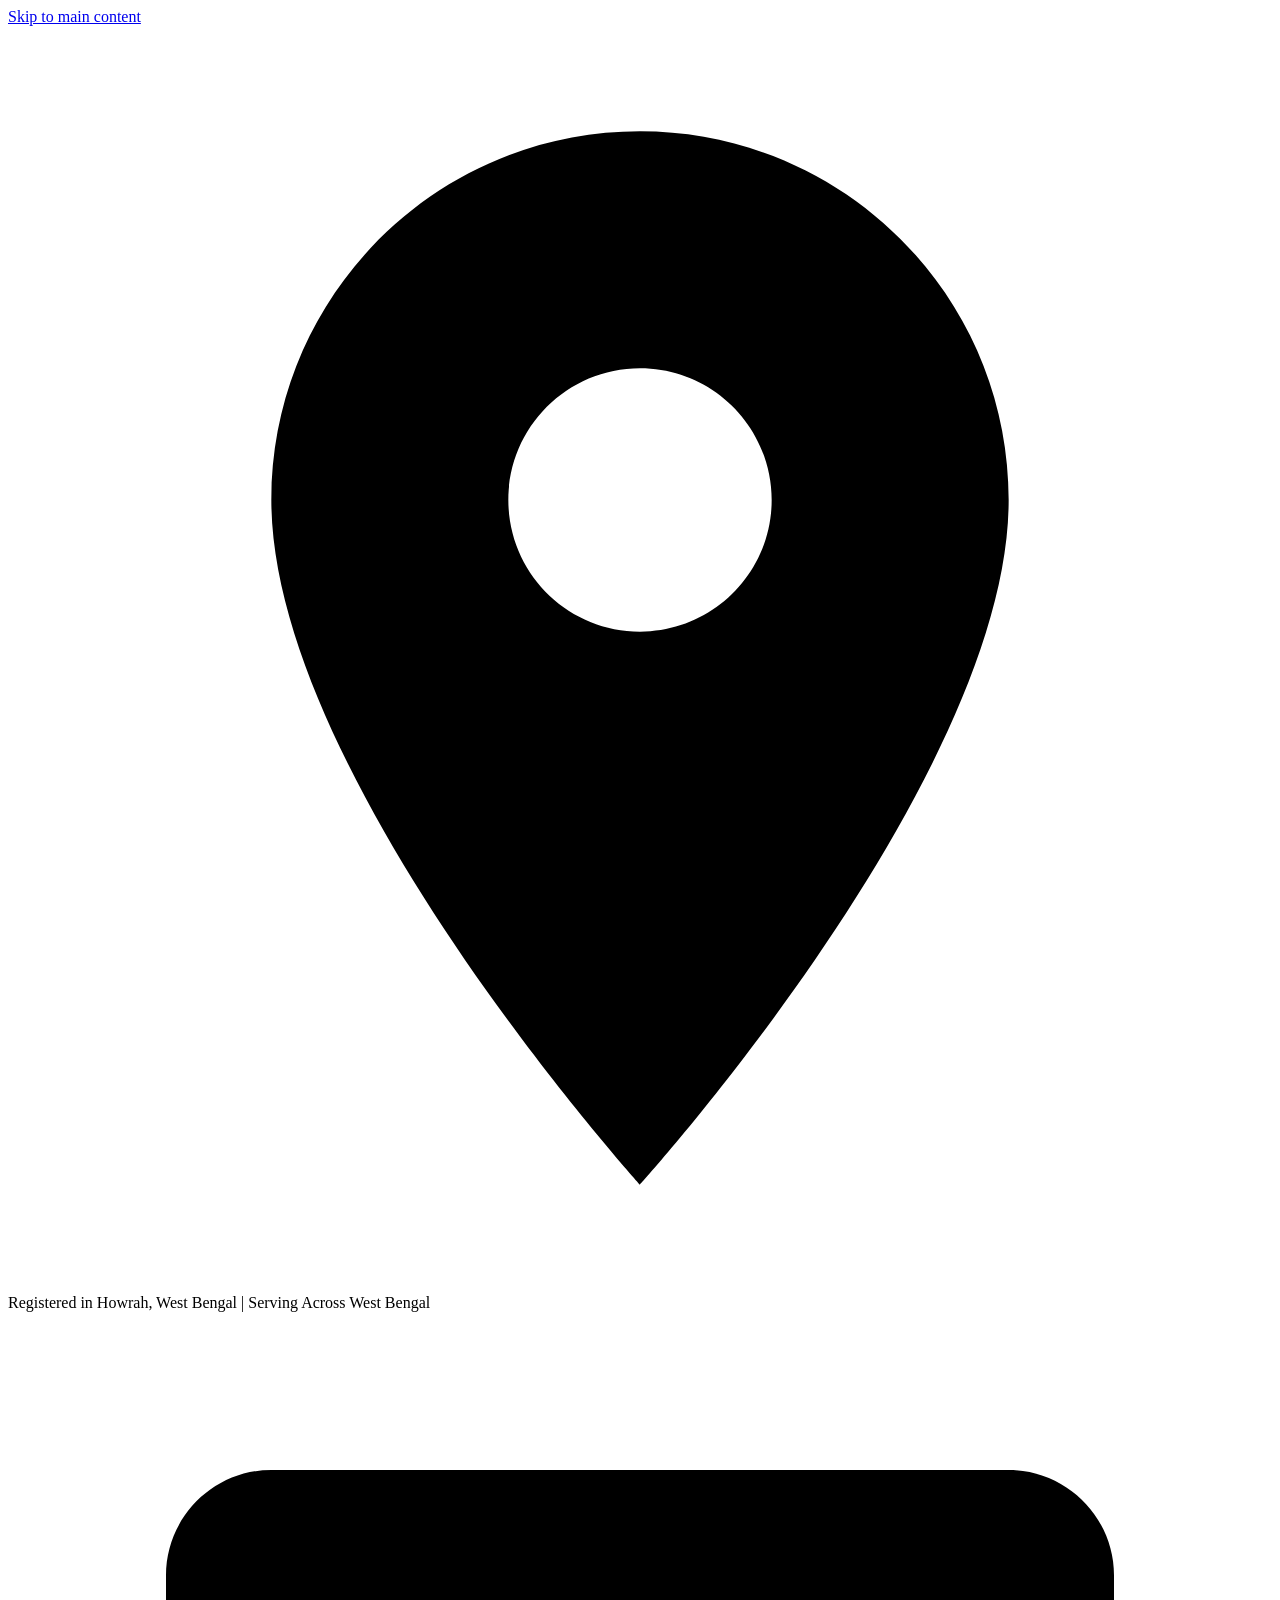
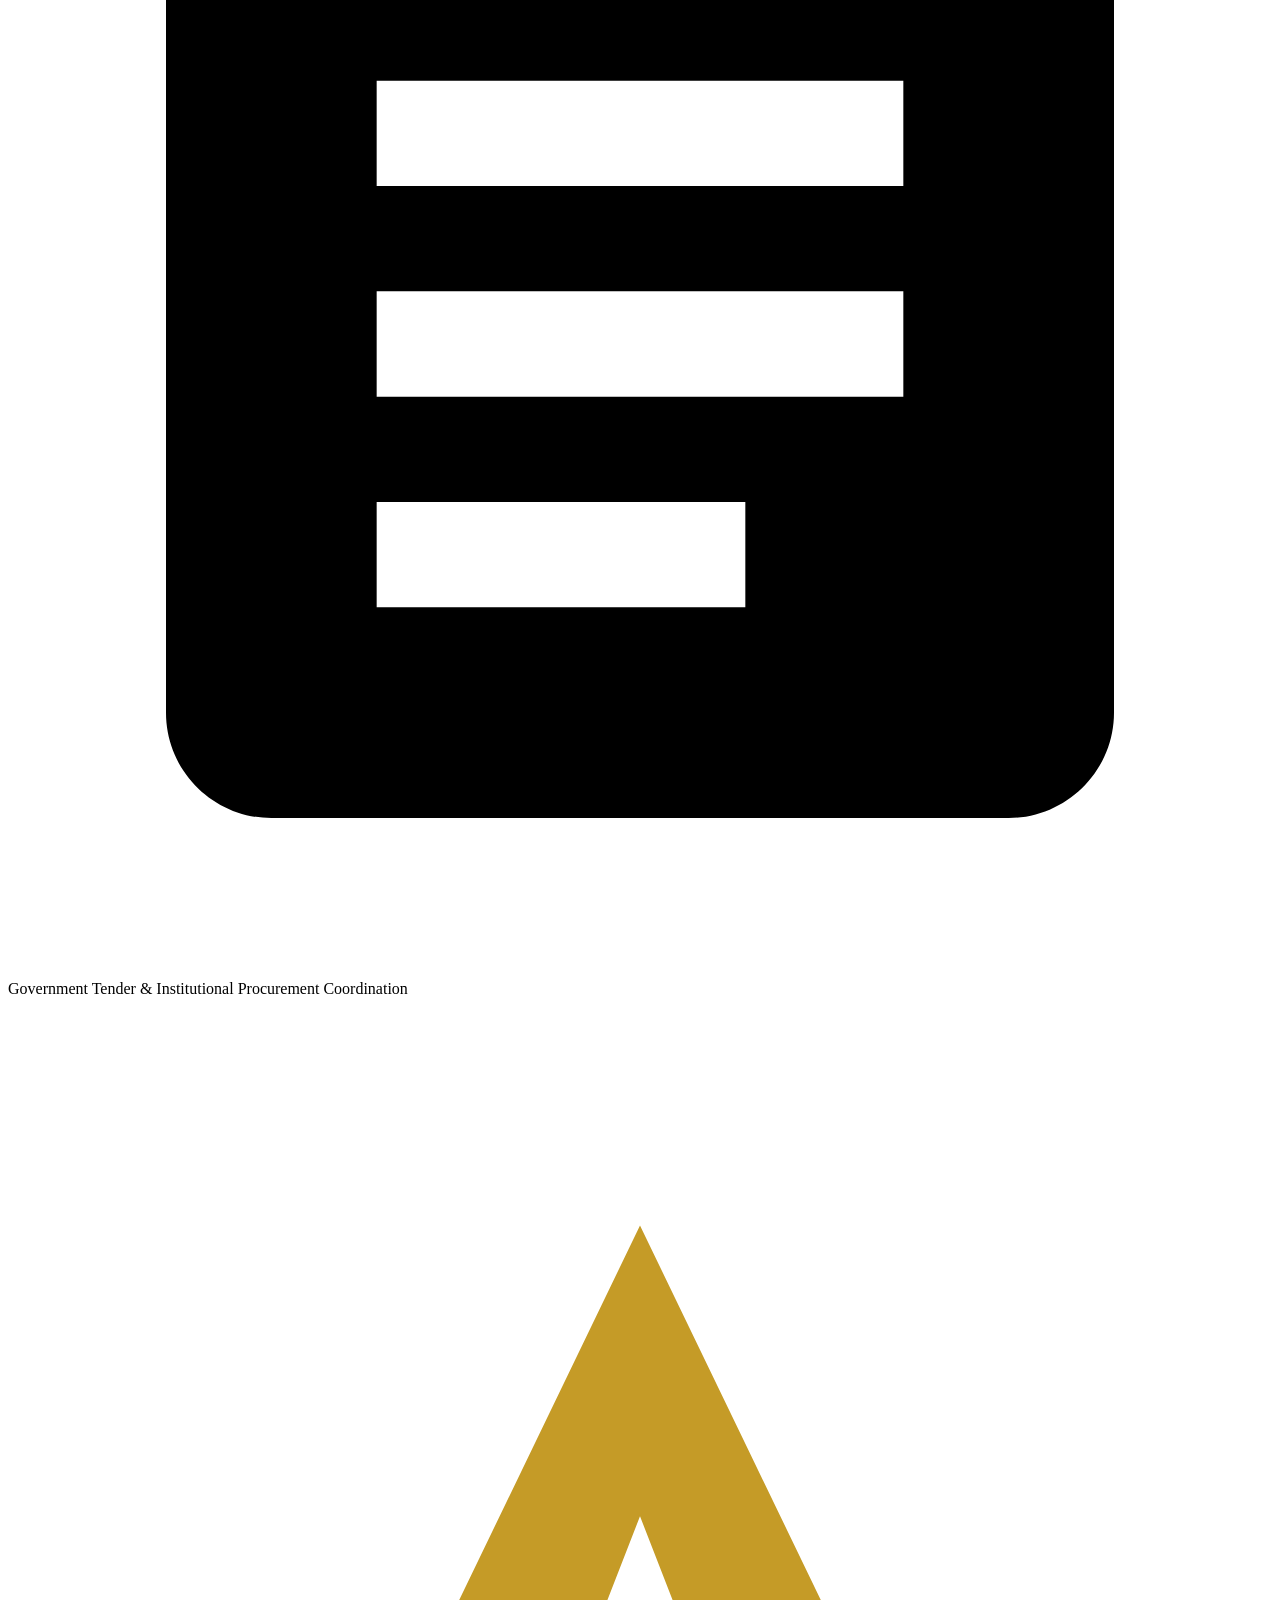
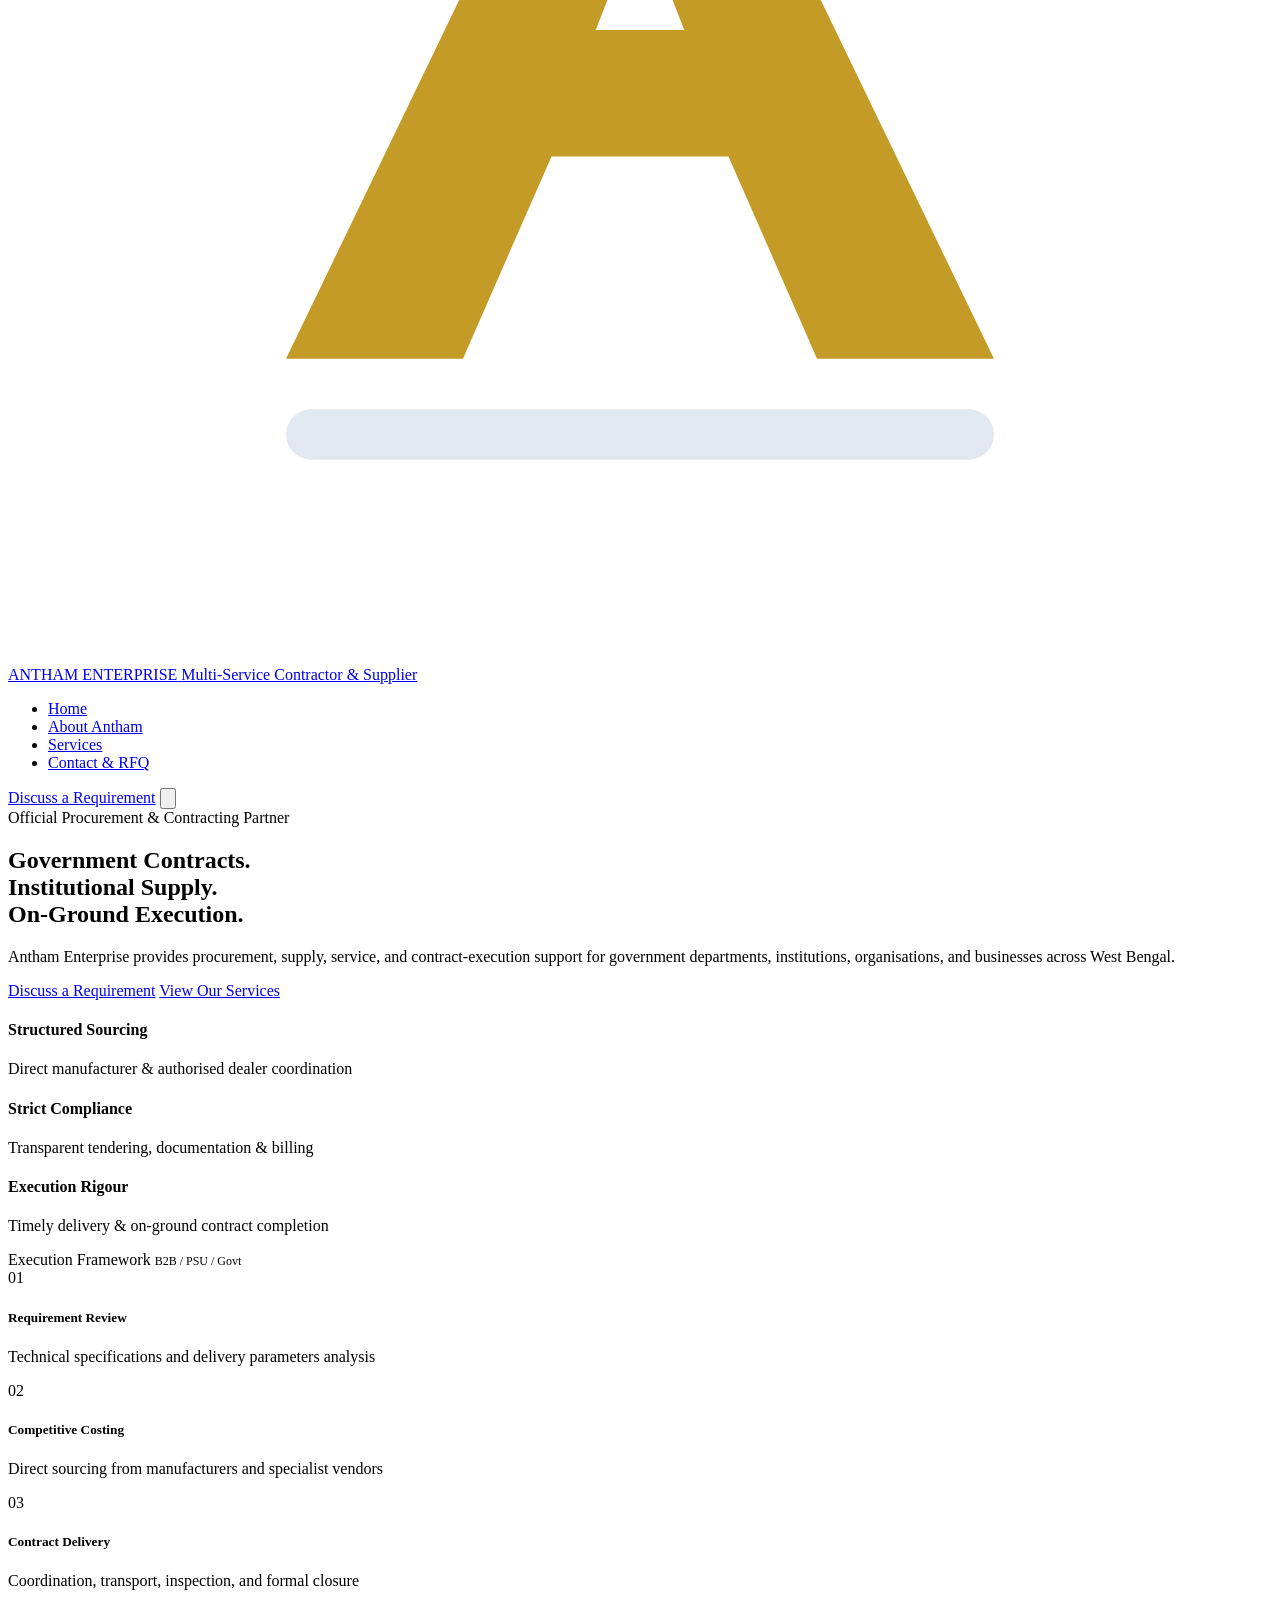
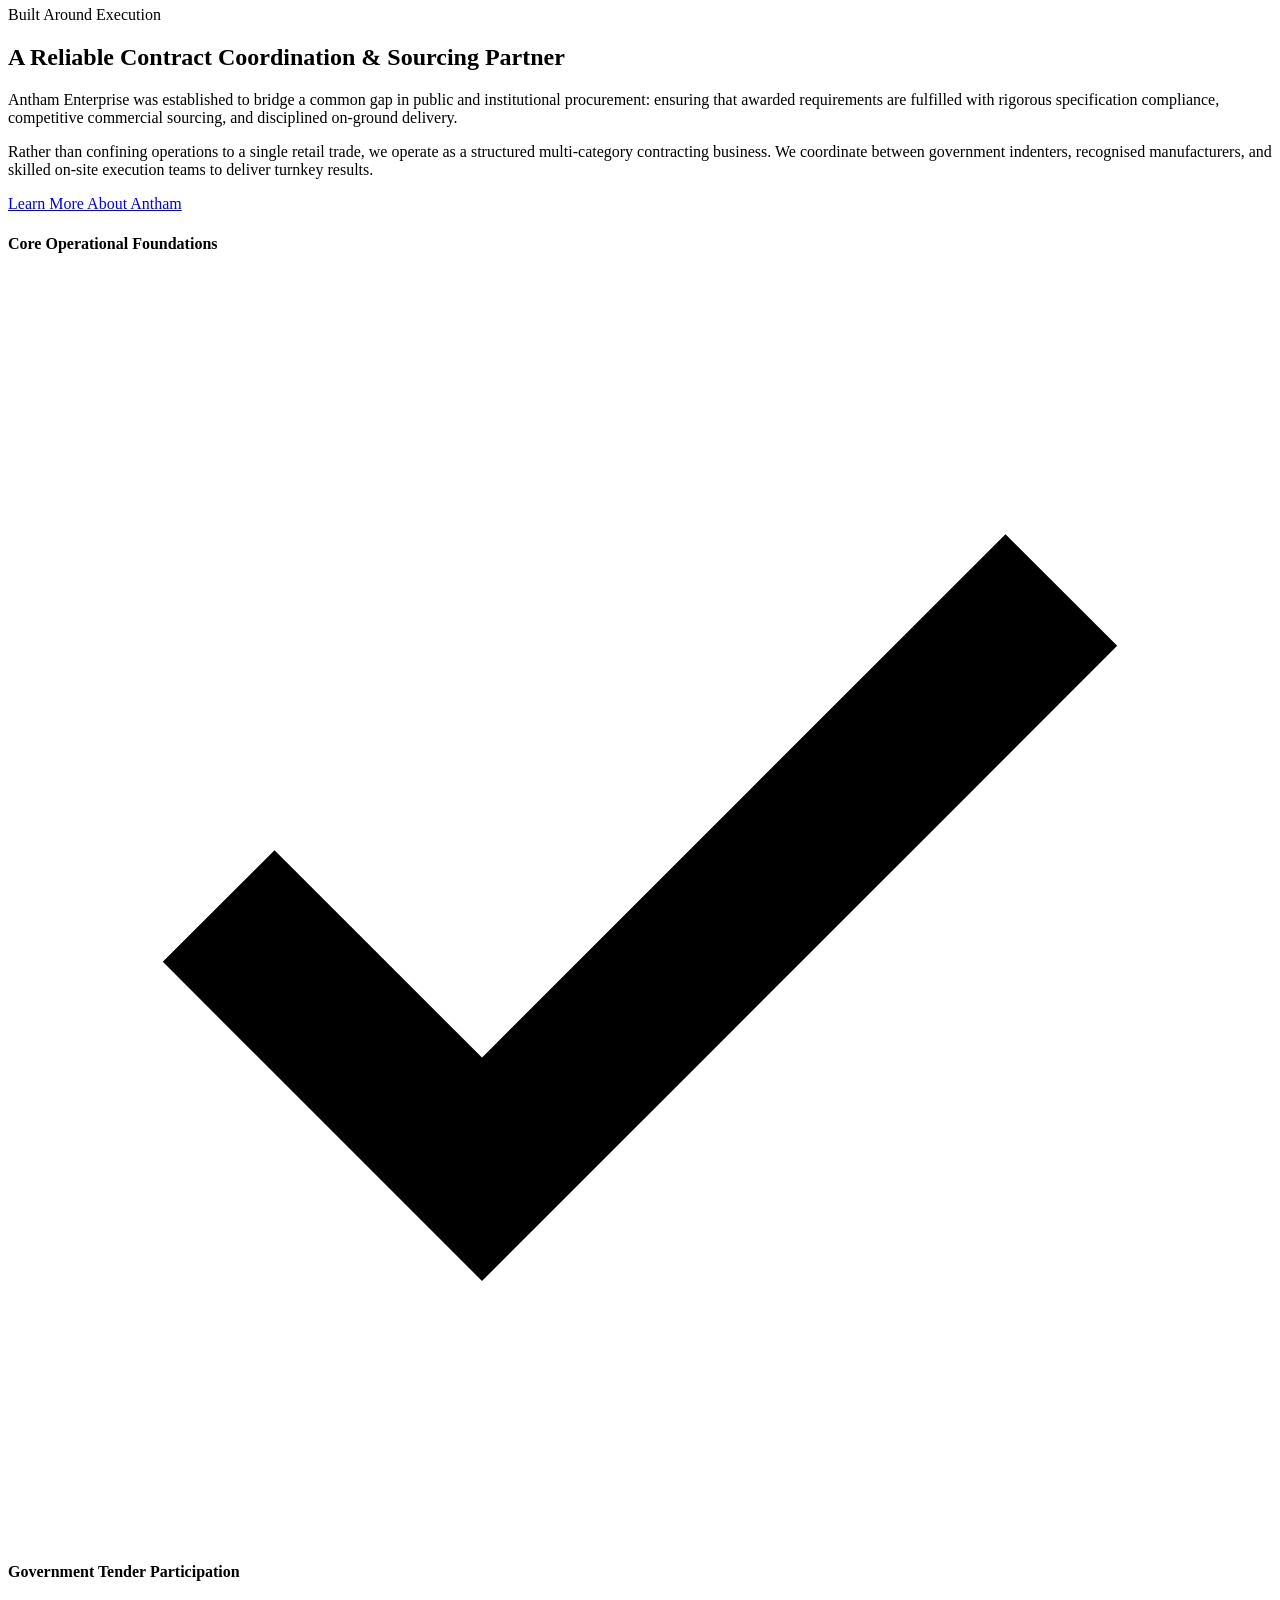
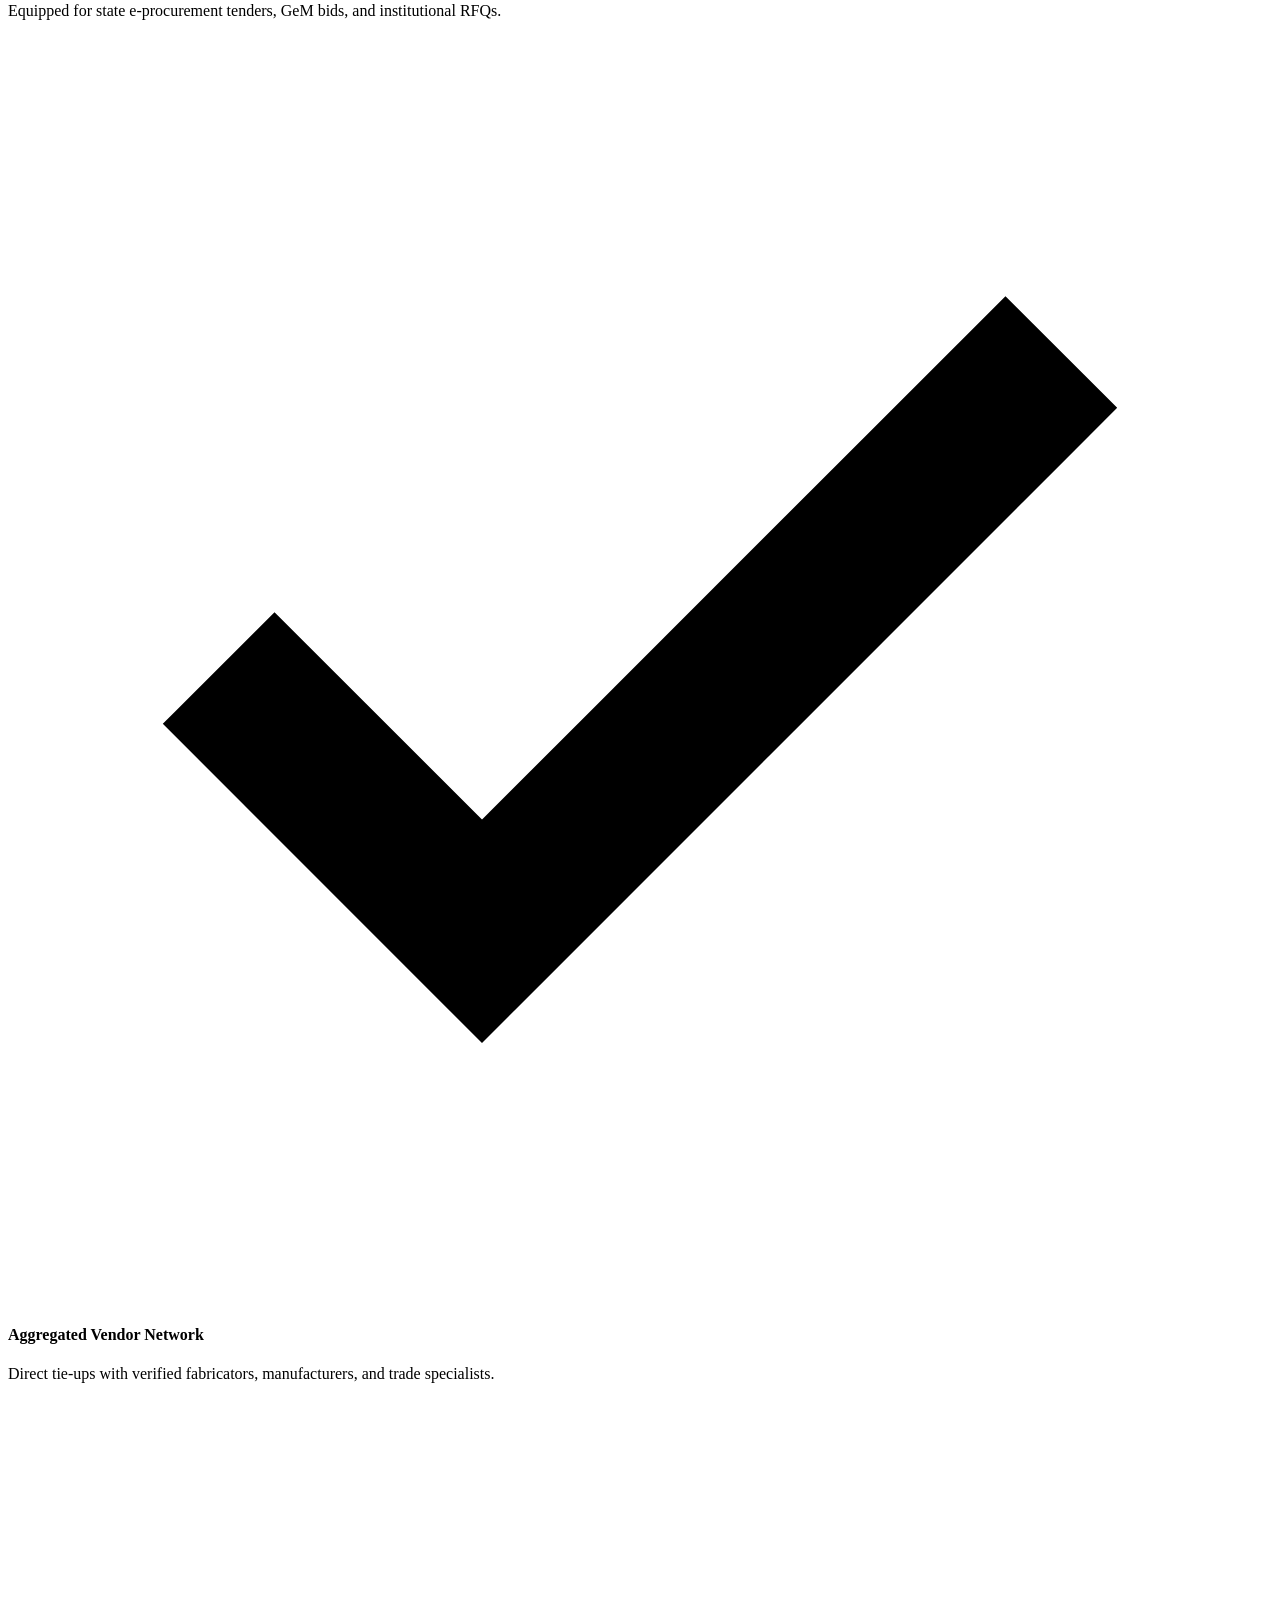
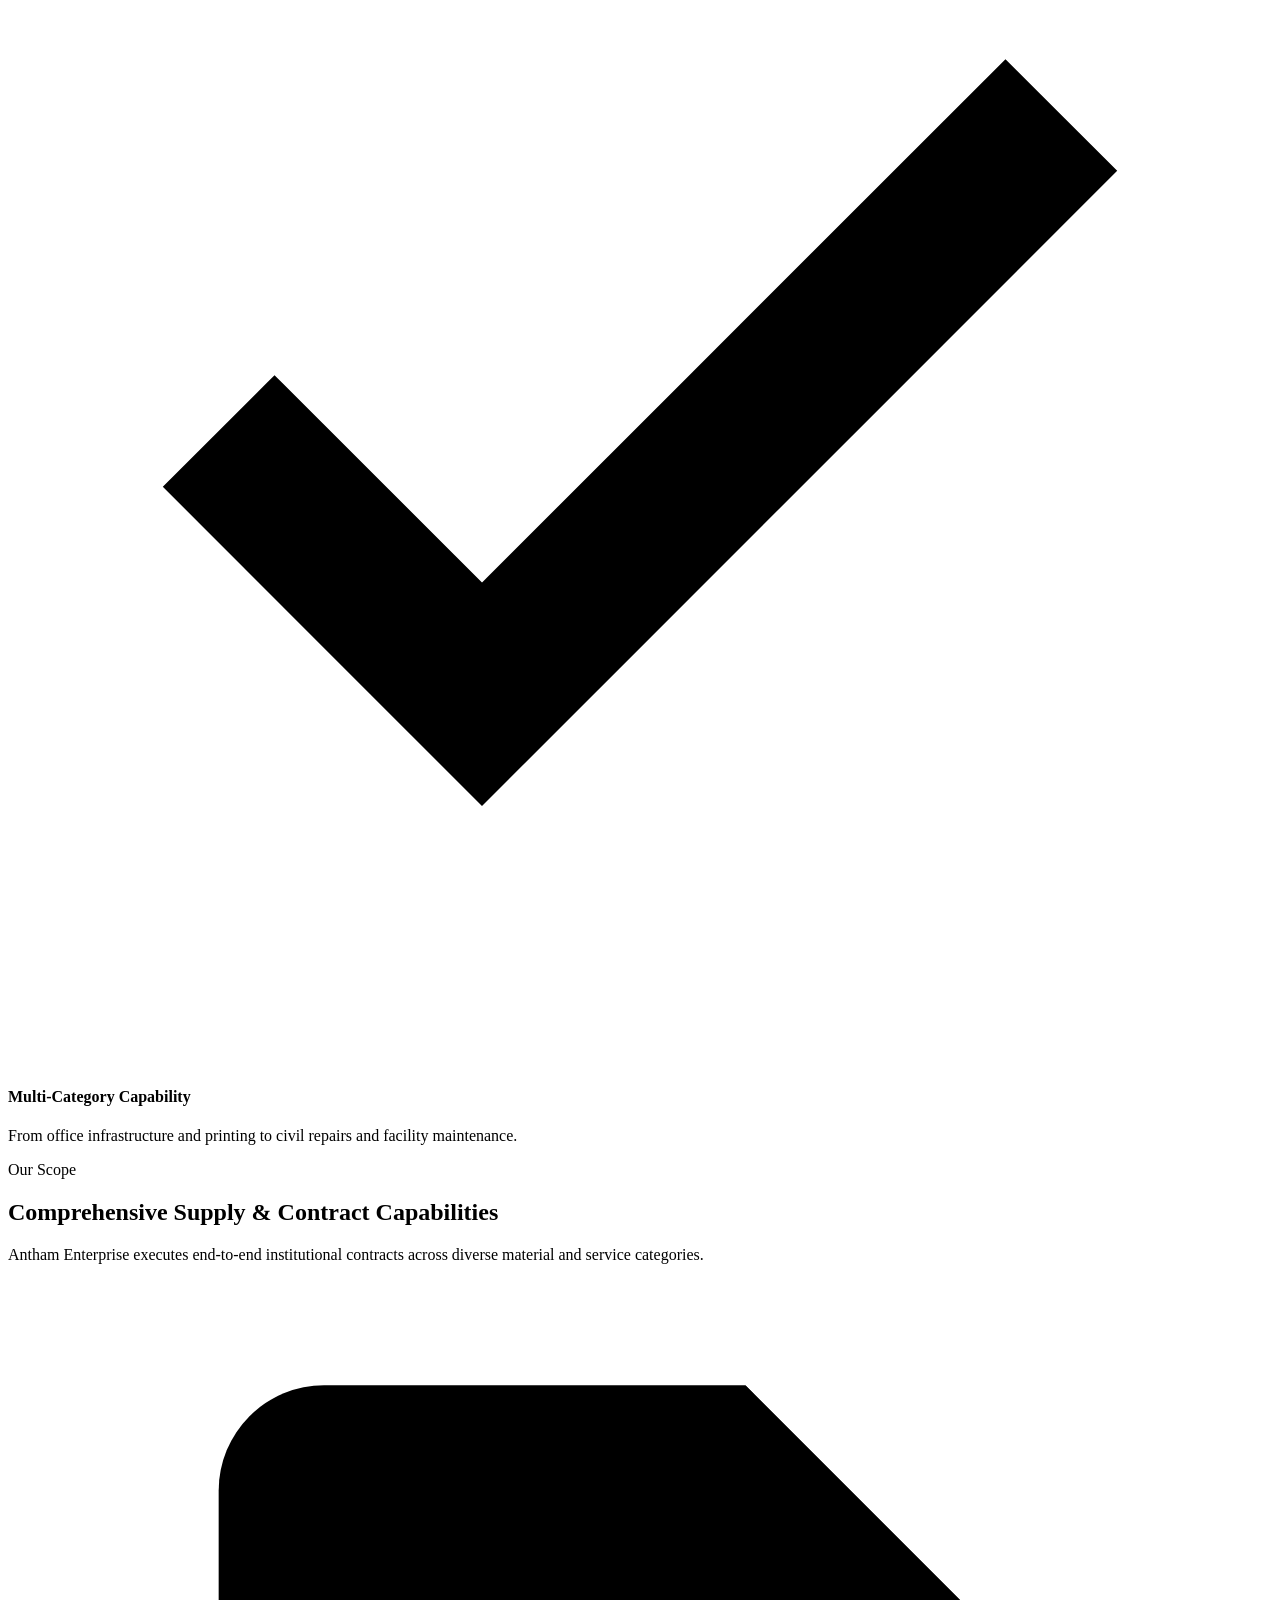
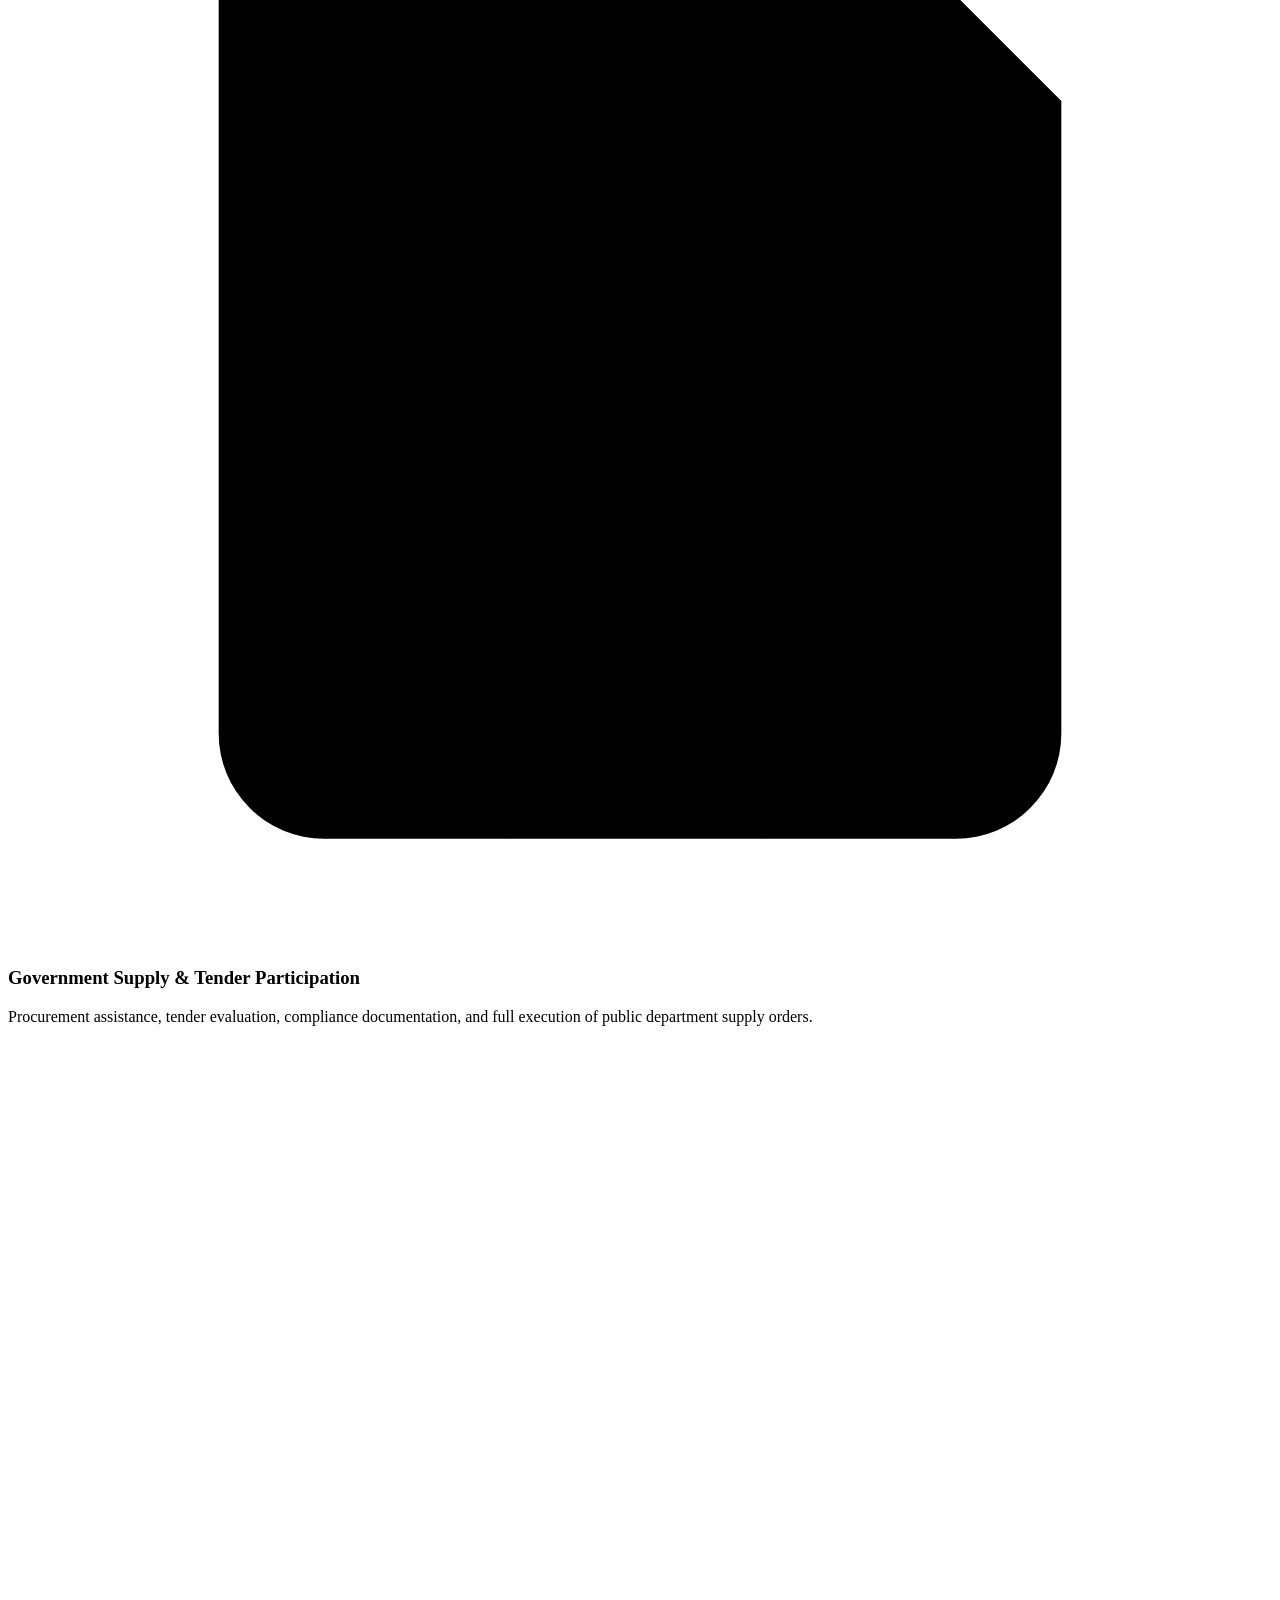
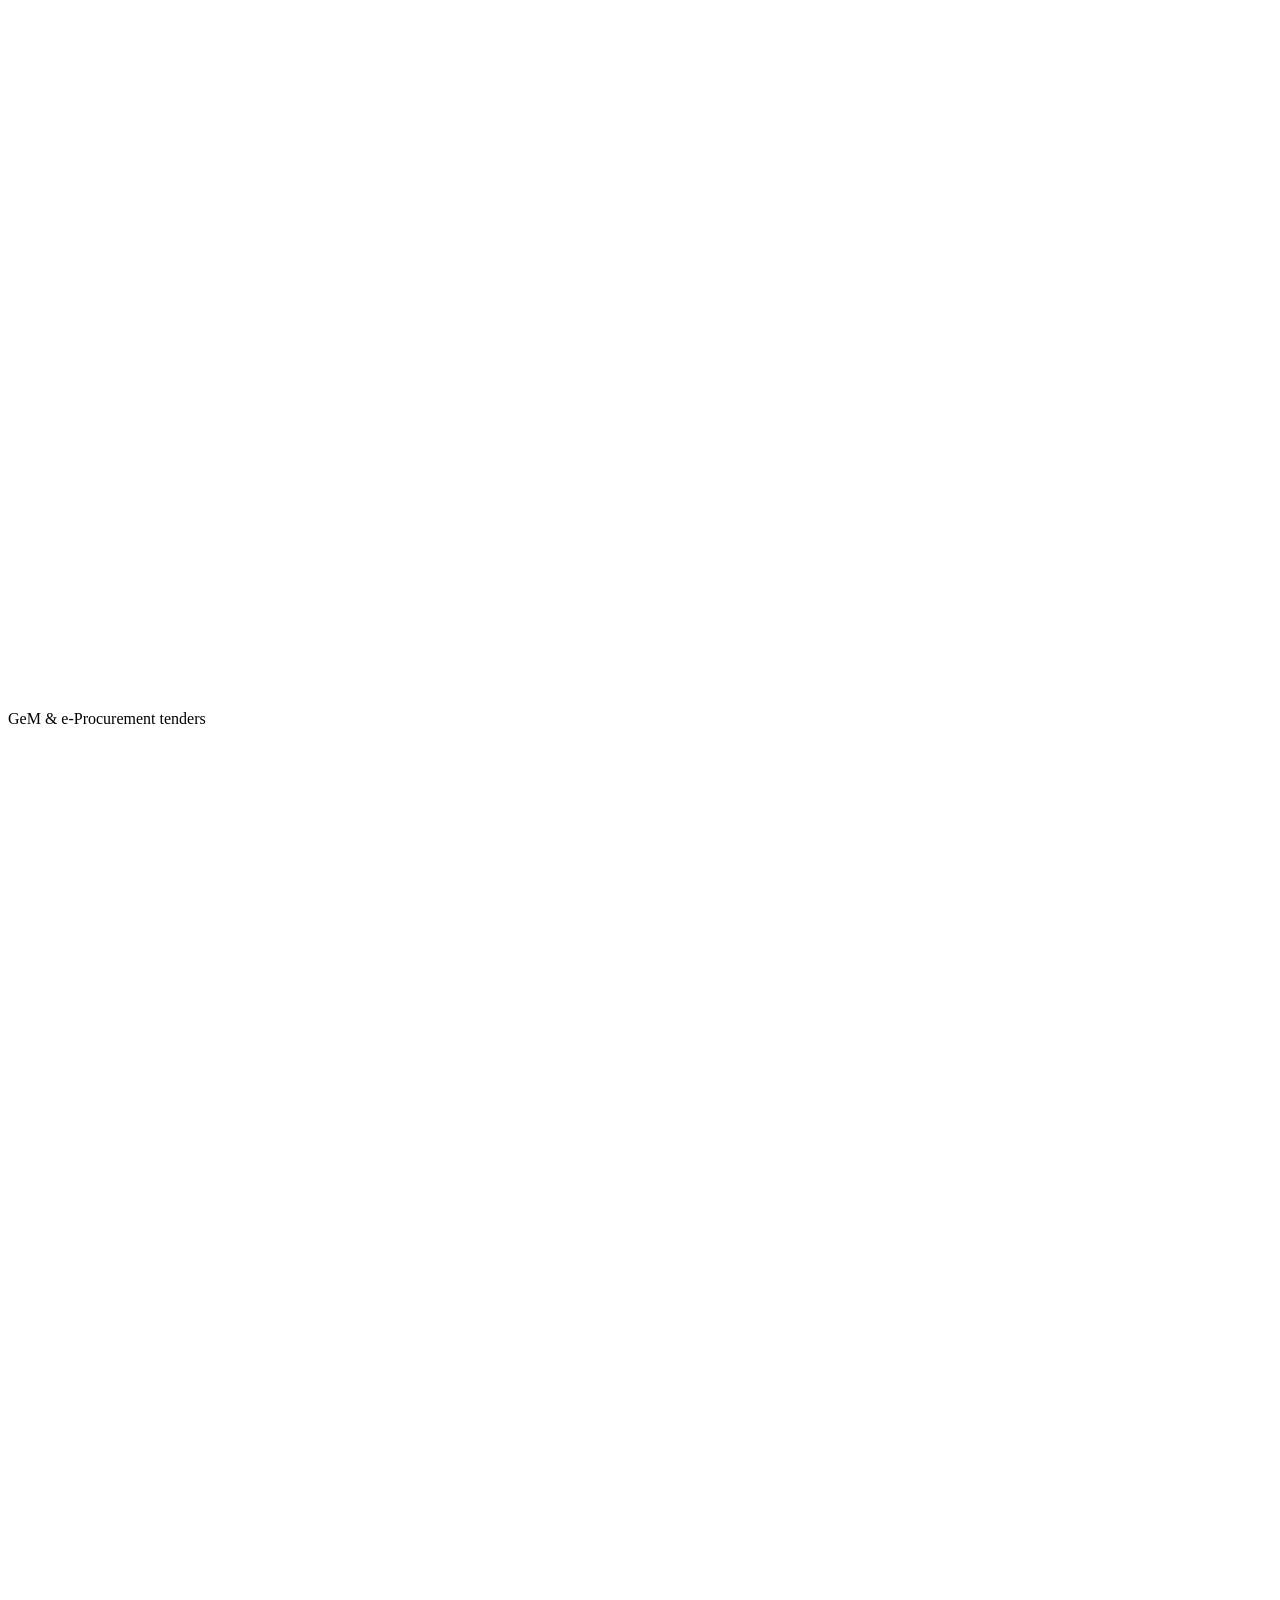
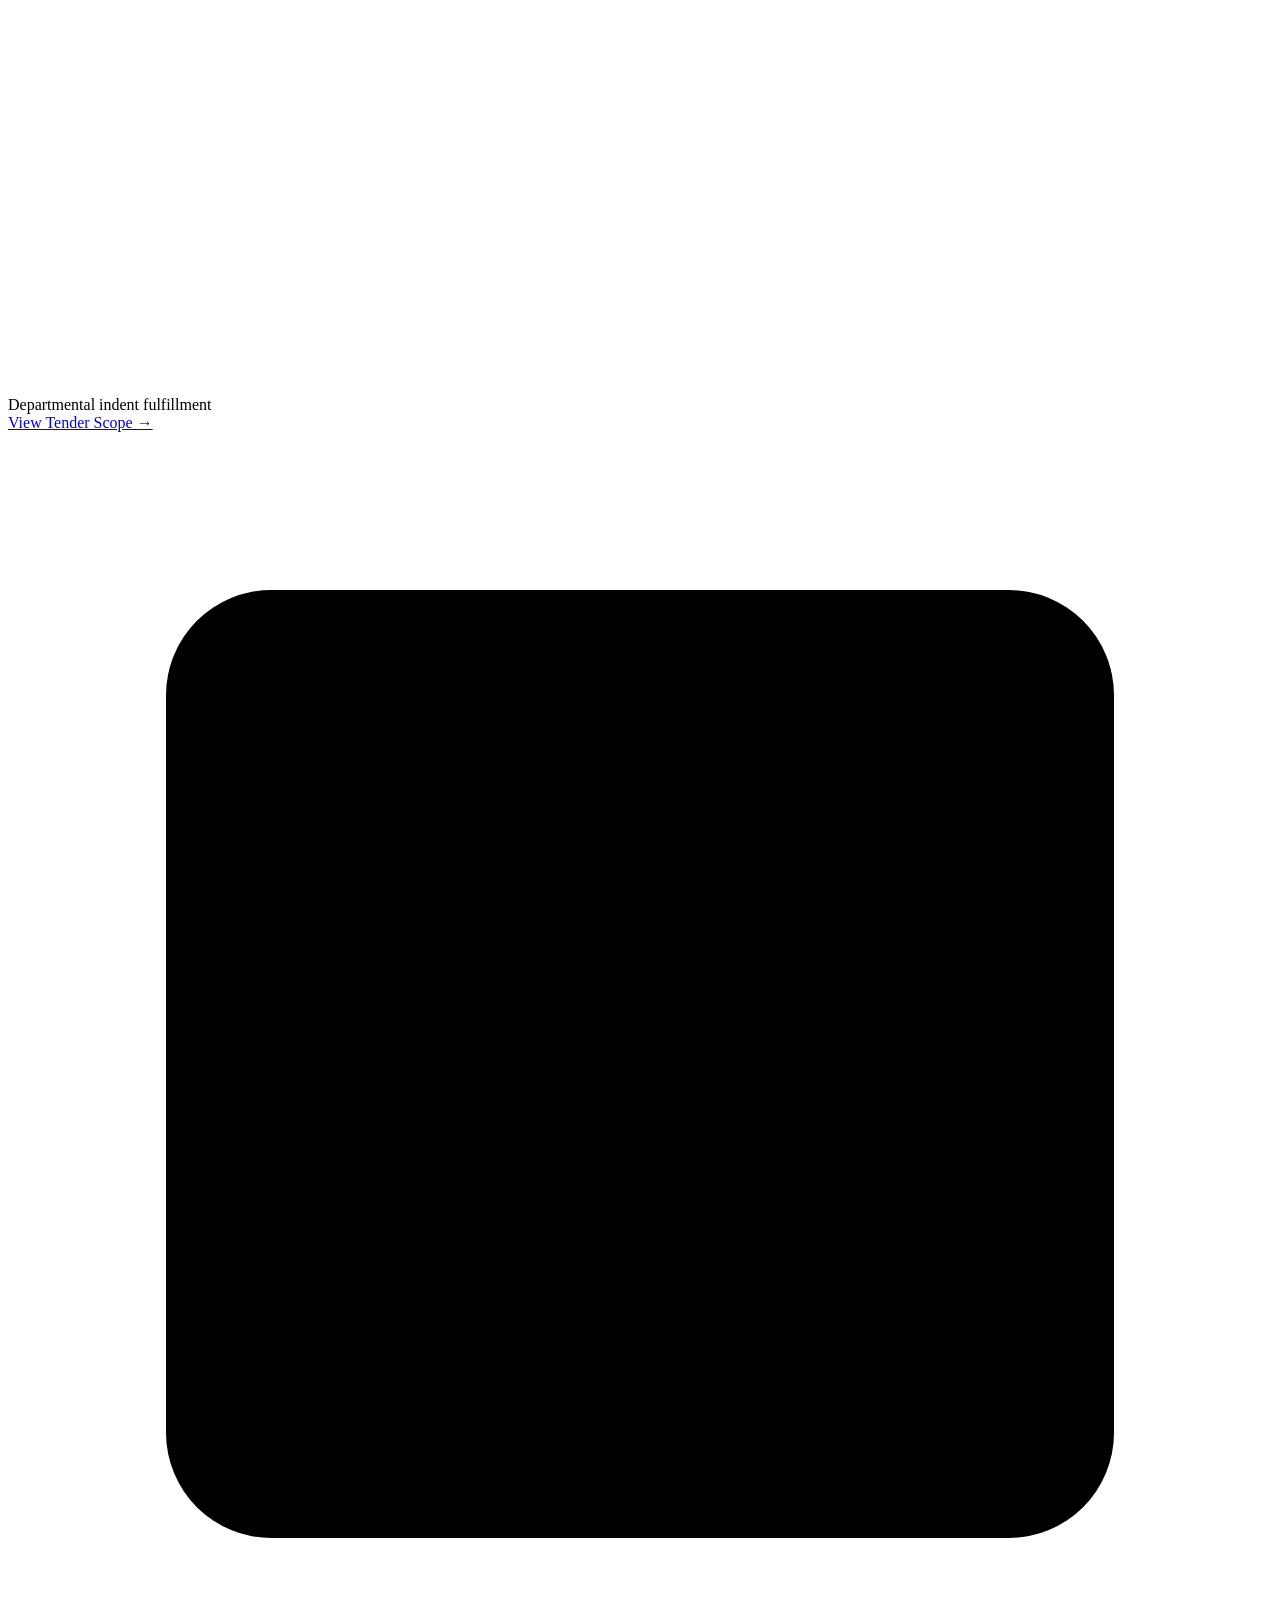
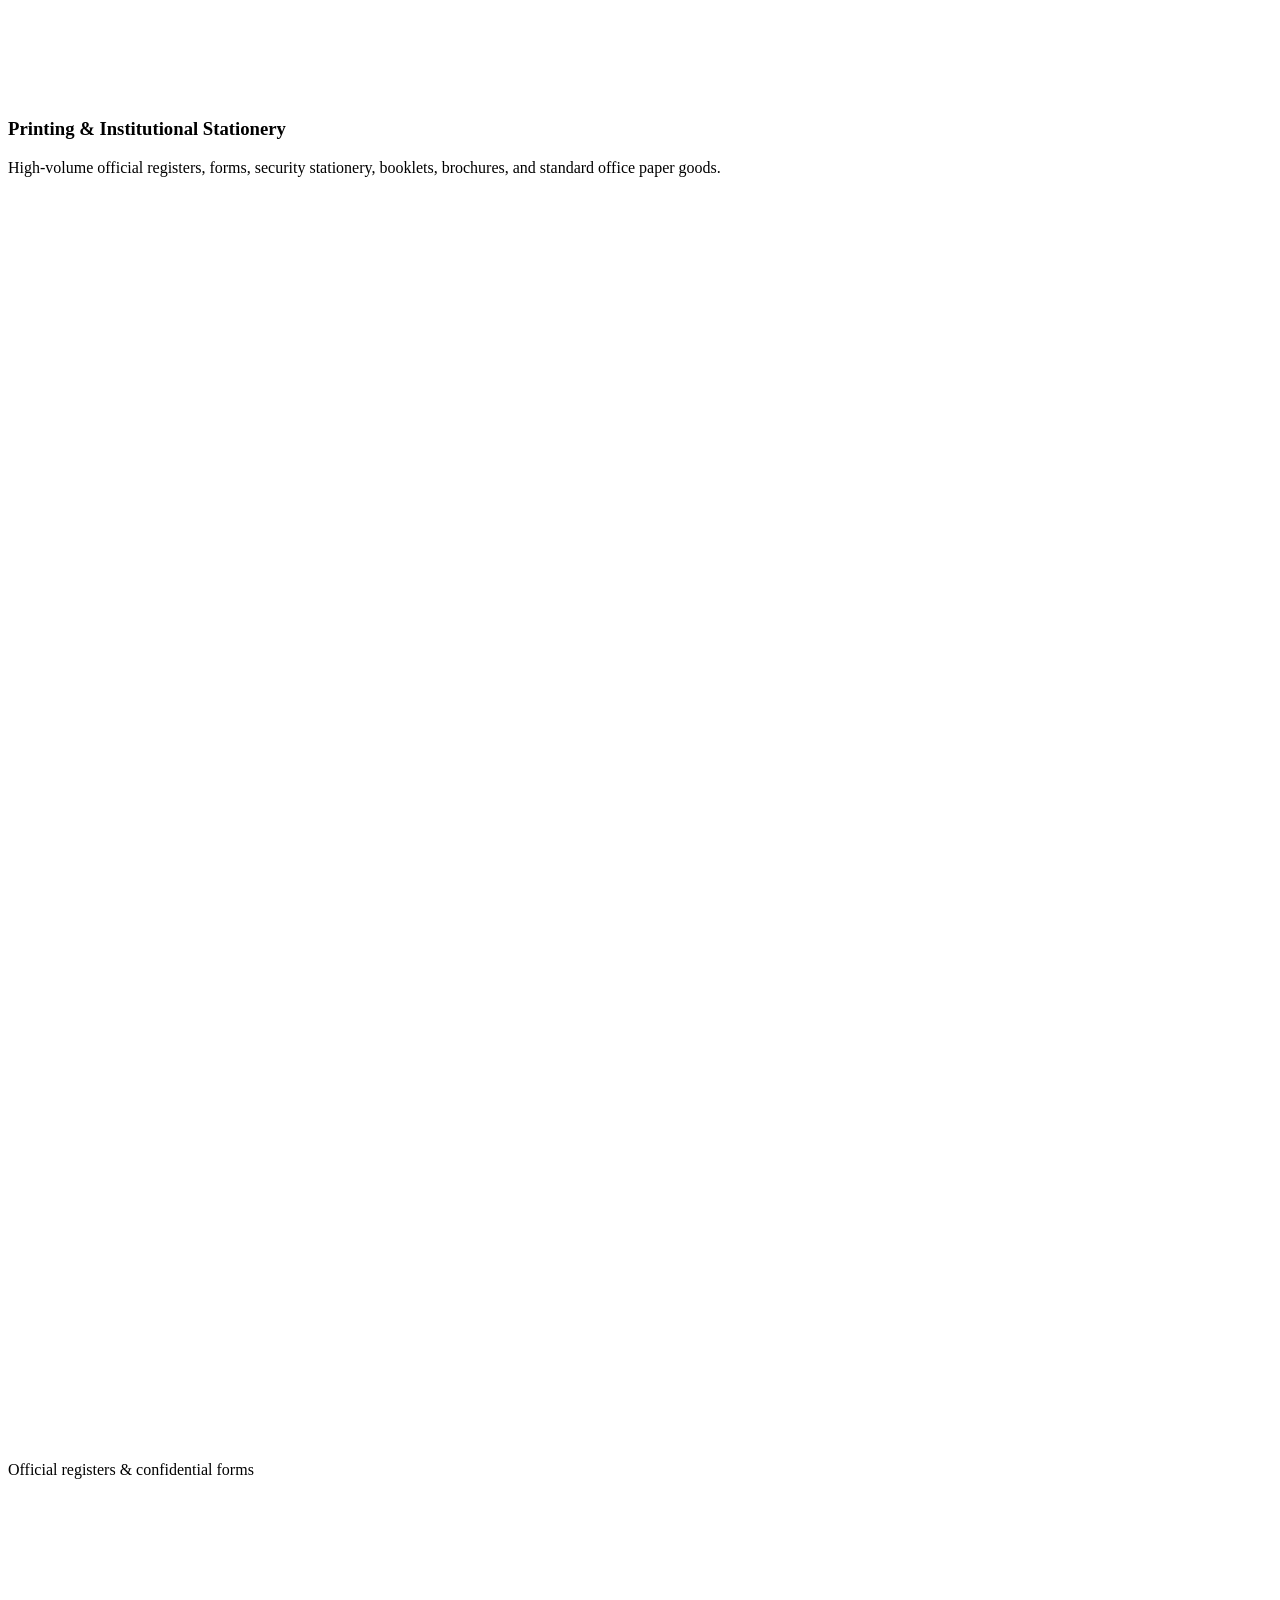
==== index.html @ f4a7e0d7 "Add files via upload" ====
<!DOCTYPE html>
<html lang="en">
<head>
  <meta charset="UTF-8">
  <meta name="viewport" content="width=device-width, initial-scale=1.0">
  <title>Antham Enterprise | Multi-Service Contractor & Institutional Supplier | Howrah, West Bengal</title>
  <meta name="description" content="Antham Enterprise is a West Bengal-based multi-service government contractor and institutional supplier specialising in tender execution, material supply, civil maintenance, and vendor coordination.">
  <meta name="keywords" content="government contractor Howrah, government supplier West Bengal, GeM supplier West Bengal, tender contractor Kolkata, civil contractor Howrah, institutional supplier West Bengal">
  
  <!-- Open Graph / Meta -->
  <meta property="og:type" content="website">
  <meta property="og:title" content="Antham Enterprise | Multi-Service Contractor & Supplier">
  <meta property="og:description" content="Procurement, supply, service, and contract-execution support for government departments, institutions, and businesses across West Bengal.">
  <meta property="og:image" content="assets/images/logo.svg">
  
  <link rel="icon" type="image/svg+xml" href="favicon/favicon.svg">
  <link rel="stylesheet" href="assets/css/style.css">
</head>
<body>
  <a href="#main-content" class="skip-to-content">Skip to main content</a>

  <!-- Top Credential Bar -->
  <div class="top-bar">
    <div class="container top-bar-inner">
      <div class="top-bar-item">
        <svg viewBox="0 0 24 24"><path d="M12 2C8.13 2 5 5.13 5 9c0 5.25 7 13 7 13s7-7.75 7-13c0-3.87-3.13-7-7-7zm0 9.5c-1.38 0-2.5-1.12-2.5-2.5s1.12-2.5 2.5-2.5 2.5 1.12 2.5 2.5-1.12 2.5-2.5 2.5z"/></svg>
        <span>Registered in Howrah, West Bengal | Serving Across West Bengal</span>
      </div>
      <div class="top-bar-item">
        <svg viewBox="0 0 24 24"><path d="M19 3H5c-1.1 0-2 .9-2 2v14c0 1.1.9 2 2 2h14c1.1 0 2-.9 2-2V5c0-1.1-.9-2-2-2zm-5 14H7v-2h7v2zm3-4H7v-2h10v2zm0-4H7V7h10v2z"/></svg>
        <span>Government Tender & Institutional Procurement Coordination</span>
      </div>
    </div>
  </div>

  <!-- Header -->
  <header class="site-header">
    <div class="container nav-container">
      <a href="index.html" class="brand" aria-label="Antham Enterprise Home">
        <div class="brand-logo-icon">
          <svg viewBox="0 0 100 100">
            <path d="M50 18L22 76H36L43 60H57L64 76H78L50 18ZM46.5 50L50 41L53.5 50H46.5Z" fill="#C59B27"/>
            <rect x="22" y="80" width="56" height="4" rx="2" fill="#E2E8F0"/>
          </svg>
        </div>
        <div class="brand-text">
          <span class="brand-name">ANTHAM ENTERPRISE</span>
          <span class="brand-tagline">Multi-Service Contractor & Supplier</span>
        </div>
      </a>

      <nav aria-label="Main Navigation">
        <ul class="nav-links">
          <li><a href="index.html" class="nav-link active">Home</a></li>
          <li><a href="about.html" class="nav-link">About Antham</a></li>
          <li><a href="services.html" class="nav-link">Services</a></li>
          <li><a href="contact.html" class="nav-link">Contact & RFQ</a></li>
        </ul>
      </nav>

      <div class="header-cta">
        <a href="contact.html" class="btn btn-primary btn-sm">Discuss a Requirement</a>
        <button class="mobile-toggle" aria-label="Toggle navigation menu" aria-expanded="false">
          <svg viewBox="0 0 24 24" fill="none" stroke-width="2" stroke-linecap="round" stroke-linejoin="round">
            <line x1="3" y1="12" x2="21" y2="12"></line>
            <line x1="3" y1="6" x2="21" y2="6"></line>
            <line x1="3" y1="18" x2="21" y2="18"></line>
          </svg>
        </button>
      </div>
    </div>
  </header>

  <main id="main-content">
    <!-- Hero Section -->
    <section class="hero">
      <div class="container hero-grid">
        <div class="hero-content">
          <div class="hero-tag">
            <span>Official Procurement & Contracting Partner</span>
          </div>
          <h1>Government Contracts.<br>Institutional Supply.<br>On-Ground Execution.</h1>
          <p>
            Antham Enterprise provides procurement, supply, service, and contract-execution support for government departments, institutions, organisations, and businesses across West Bengal.
          </p>
          <div class="hero-actions">
            <a href="contact.html" class="btn btn-primary">Discuss a Requirement</a>
            <a href="services.html" class="btn btn-outline-light">View Our Services</a>
          </div>
          <div class="hero-highlights">
            <div class="highlight-item">
              <h4>Structured Sourcing</h4>
              <p>Direct manufacturer & authorised dealer coordination</p>
            </div>
            <div class="highlight-item">
              <h4>Strict Compliance</h4>
              <p>Transparent tendering, documentation & billing</p>
            </div>
            <div class="highlight-item">
              <h4>Execution Rigour</h4>
              <p>Timely delivery & on-ground contract completion</p>
            </div>
          </div>
        </div>

        <div class="hero-card">
          <div class="hero-card-title">
            <span>Execution Framework</span>
            <span style="font-size: 0.75rem; color: var(--accent-gold); font-weight: 400;">B2B / PSU / Govt</span>
          </div>
          <div class="flow-step-compact">
            <div class="flow-num-badge">01</div>
            <div class="flow-text">
              <h5>Requirement Review</h5>
              <p>Technical specifications and delivery parameters analysis</p>
            </div>
          </div>
          <div class="flow-step-compact">
            <div class="flow-num-badge">02</div>
            <div class="flow-text">
              <h5>Competitive Costing</h5>
              <p>Direct sourcing from manufacturers and specialist vendors</p>
            </div>
          </div>
          <div class="flow-step-compact">
            <div class="flow-num-badge">03</div>
            <div class="flow-text">
              <h5>Contract Delivery</h5>
              <p>Coordination, transport, inspection, and formal closure</p>
            </div>
          </div>
        </div>
      </div>
    </section>

    <!-- Trust Credentials Strip 
    <section class="trust-strip" aria-label="Business Credentials">
      <div class="container trust-grid">
        <div class="trust-box">
          <svg class="trust-icon" viewBox="0 0 24 24" fill="currentColor">
            <path d="M12 1L3 5v6c0 5.55 3.84 10.74 9 12 5.16-1.26 9-6.45 9-12V5l-9-4zm-2 16l-4-4 1.41-1.41L10 14.17l6.59-6.59L18 9l-8 8z"/>
          </svg>
           <div class="trust-info">
            <h5>MSME / Udyam</h5>
            <p><span class="placeholder-badge">[UDYAM-WB-REGISTERED]</span></p>
          </div> 
        </div> 
        <div class="trust-box">
          <svg class="trust-icon" viewBox="0 0 24 24" fill="currentColor">
            <path d="M19 3H5c-1.1 0-2 .9-2 2v14c0 1.1.9 2 2 2h14c1.1 0 2-.9 2-2V5c0-1.1-.9-2-2-2zm-7 2h1.5v3l2-3h2l-2.5 3.5 2.5 4.5h-2l-1.5-3-1.5 3H8l2.5-4.5L8 5h2l2 3V5z"/>
          </svg>
          <div class="trust-info">
            <h5>GST Compliant</h5>
            <p><span class="placeholder-badge">[GSTIN: 19XXXXXXXXXXXZX]</span></p>
          </div>
        </div>
        <div class="trust-box">
          <svg class="trust-icon" viewBox="0 0 24 24" fill="currentColor">
            <path d="M12 2C6.48 2 2 6.48 2 12s4.48 10 10 10 10-4.48 10-10S17.52 2 12 2zm1 15h-2v-6h2v6zm0-8h-2V7h2v2z"/>
          </svg>
          <div class="trust-info">
            <h5>GeM Seller Ready</h5>
            <p>Institutional Procurement</p>
          </div>
        </div>
        <div class="trust-box">
          <svg class="trust-icon" viewBox="0 0 24 24" fill="currentColor">
            <path d="M12 2C8.13 2 5 5.13 5 9c0 5.25 7 13 7 13s7-7.75 7-13c0-3.87-3.13-7-7-7zm0 9.5c-1.38 0-2.5-1.12-2.5-2.5s1.12-2.5 2.5-2.5 2.5 1.12 2.5 2.5-1.12 2.5-2.5 2.5z"/>
          </svg>
          <div class="trust-info">
            <h5>Location Hub</h5>
            <p>Howrah, West Bengal</p>
          </div>
        </div>
      </div>
    </section> -->

    <!-- About Antham Overview -->
    <section class="section-padding bg-alt">
      <div class="container split-layout">
        <div>
          <span class="section-badge">Built Around Execution</span>
          <h2>A Reliable Contract Coordination & Sourcing Partner</h2>
          <p>
            Antham Enterprise was established to bridge a common gap in public and institutional procurement: ensuring that awarded requirements are fulfilled with rigorous specification compliance, competitive commercial sourcing, and disciplined on-ground delivery.
          </p>
          <p>
            Rather than confining operations to a single retail trade, we operate as a structured multi-category contracting business. We coordinate between government indenters, recognised manufacturers, and skilled on-site execution teams to deliver turnkey results.
          </p>
          <a href="about.html" class="btn btn-secondary" style="margin-top: 1rem;">Learn More About Antham</a>
        </div>
        <div>
          <div class="contact-info-card">
            <h4>Core Operational Foundations</h4>
            <div class="feature-item">
              <div class="feature-icon">
                <svg viewBox="0 0 24 24" fill="none" stroke="currentColor" stroke-width="3"><polyline points="20 6 9 17 4 12"/></svg>
              </div>
              <div class="feature-text">
                <h4>Government Tender Participation</h4>
                <p>Equipped for state e-procurement tenders, GeM bids, and institutional RFQs.</p>
              </div>
            </div>
            <div class="feature-item">
              <div class="feature-icon">
                <svg viewBox="0 0 24 24" fill="none" stroke="currentColor" stroke-width="3"><polyline points="20 6 9 17 4 12"/></svg>
              </div>
              <div class="feature-text">
                <h4>Aggregated Vendor Network</h4>
                <p>Direct tie-ups with verified fabricators, manufacturers, and trade specialists.</p>
              </div>
            </div>
            <div class="feature-item">
              <div class="feature-icon">
                <svg viewBox="0 0 24 24" fill="none" stroke="currentColor" stroke-width="3"><polyline points="20 6 9 17 4 12"/></svg>
              </div>
              <div class="feature-text">
                <h4>Multi-Category Capability</h4>
                <p>From office infrastructure and printing to civil repairs and facility maintenance.</p>
              </div>
            </div>
          </div>
        </div>
      </div>
    </section>

    <!-- Services Overview -->
    <section class="section-padding">
      <div class="container">
        <div class="section-header">
          <span class="section-badge">Our Scope</span>
          <h2>Comprehensive Supply & Contract Capabilities</h2>
          <p class="section-subtitle">Antham Enterprise executes end-to-end institutional contracts across diverse material and service categories.</p>
        </div>

        <div class="service-grid">
          <!-- Service 1 -->
          <div class="service-card">
            <div>
              <div class="service-icon-box">
                <svg viewBox="0 0 24 24" stroke-width="2"><path d="M14 2H6a2 2 0 0 0-2 2v16a2 2 0 0 0 2 2h12a2 2 0 0 0 2-2V8z"/><polyline points="14 2 14 8 20 8"/><line x1="16" y1="13" x2="8" y2="13"/><line x1="16" y1="17" x2="8" y2="17"/><polyline points="10 9 9 9 8 9"/></svg>
              </div>
              <h3>Government Supply & Tender Participation</h3>
              <p>Procurement assistance, tender evaluation, compliance documentation, and full execution of public department supply orders.</p>
              <div class="service-meta-list">
                <div class="service-meta-item">
                  <svg viewBox="0 0 24 24" fill="none" stroke-width="3"><polyline points="20 6 9 17 4 12"/></svg>
                  <span>GeM & e-Procurement tenders</span>
                </div>
                <div class="service-meta-item">
                  <svg viewBox="0 0 24 24" fill="none" stroke-width="3"><polyline points="20 6 9 17 4 12"/></svg>
                  <span>Departmental indent fulfillment</span>
                </div>
              </div>
            </div>
            <a href="services.html#service-tenders" class="service-action-link">View Tender Scope &rarr;</a>
          </div>

          <!-- Service 2 -->
          <div class="service-card">
            <div>
              <div class="service-icon-box">
                <svg viewBox="0 0 24 24" stroke-width="2"><rect x="3" y="3" width="18" height="18" rx="2"/><path d="M7 7h10"/><path d="M7 12h10"/><path d="M7 17h6"/></svg>
              </div>
              <h3>Printing & Institutional Stationery</h3>
              <p>High-volume official registers, forms, security stationery, booklets, brochures, and standard office paper goods.</p>
              <div class="service-meta-list">
                <div class="service-meta-item">
                  <svg viewBox="0 0 24 24" fill="none" stroke-width="3"><polyline points="20 6 9 17 4 12"/></svg>
                  <span>Official registers & confidential forms</span>
                </div>
                <div class="service-meta-item">
                  <svg viewBox="0 0 24 24" fill="none" stroke-width="3"><polyline points="20 6 9 17 4 12"/></svg>
                  <span>Bulk paper & desktop stationery</span>
                </div>
              </div>
            </div>
            <a href="services.html#service-printing" class="service-action-link">View Printing Scope &rarr;</a>
          </div>

          <!-- Service 3 -->
          <div class="service-card">
            <div>
              <div class="service-icon-box">
                <svg viewBox="0 0 24 24" stroke-width="2"><rect x="2" y="7" width="20" height="14" rx="2" ry="2"/><path d="M16 21V5a2 2 0 0 0-2-2h-4a2 2 0 0 0-2 2v16"/></svg>
              </div>
              <h3>General Material Supply</h3>
              <p>Centralised procurement for institutional consumables, operational items, maintenance supplies, and office materials.</p>
              <div class="service-meta-list">
                <div class="service-meta-item">
                  <svg viewBox="0 0 24 24" fill="none" stroke-width="3"><polyline points="20 6 9 17 4 12"/></svg>
                  <span>Multi-item consolidated sourcing</span>
                </div>
                <div class="service-meta-item">
                  <svg viewBox="0 0 24 24" fill="none" stroke-width="3"><polyline points="20 6 9 17 4 12"/></svg>
                  <span>Batch delivery & scheduled consignments</span>
                </div>
              </div>
            </div>
            <a href="services.html#service-general" class="service-action-link">View Supply Scope &rarr;</a>
          </div>

          <!-- Service 4 -->
          <div class="service-card">
            <div>
              <div class="service-icon-box">
                <svg viewBox="0 0 24 24" stroke-width="2"><path d="M3 21h18"/><path d="M5 21V7l8-4v18"/><path d="M19 21V11l-6-4"/><line x1="9" y1="9" x2="9" y2="9.01"/><line x1="9" y1="13" x2="9" y2="13.01"/><line x1="9" y1="17" x2="9" y2="17.01"/></svg>
              </div>
              <h3>Civil Works & Maintenance</h3>
              <p>On-ground civil repair works, masonry, plastering, sanitary plumbing, waterproofing, and institutional property maintenance.</p>
              <div class="service-meta-list">
                <div class="service-meta-item">
                  <svg viewBox="0 0 24 24" fill="none" stroke-width="3"><polyline points="20 6 9 17 4 12"/></svg>
                  <span>Structural repairs & finishing</span>
                </div>
                <div class="service-meta-item">
                  <svg viewBox="0 0 24 24" fill="none" stroke-width="3"><polyline points="20 6 9 17 4 12"/></svg>
                  <span>Routine institutional upkeep</span>
                </div>
              </div>
            </div>
            <a href="services.html#service-civil" class="service-action-link">View Civil Scope &rarr;</a>
          </div>

          <!-- Service 5 -->
          <div class="service-card">
            <div>
              <div class="service-icon-box">
                <svg viewBox="0 0 24 24" stroke-width="2"><rect x="3" y="3" width="18" height="18" rx="2"/><path d="M9 3v18"/><path d="M15 9h6"/><path d="M15 15h6"/></svg>
              </div>
              <h3>Office Renovation & Infrastructure</h3>
              <p>Interior space preparation, false ceiling, modular partitioning, paint finishes, and executive cabin setups.</p>
              <div class="service-meta-list">
                <div class="service-meta-item">
                  <svg viewBox="0 0 24 24" fill="none" stroke-width="3"><polyline points="20 6 9 17 4 12"/></svg>
                  <span>Turnkey workplace improvement</span>
                </div>
                <div class="service-meta-item">
                  <svg viewBox="0 0 24 24" fill="none" stroke-width="3"><polyline points="20 6 9 17 4 12"/></svg>
                  <span>Electrical & cabling coordination</span>
                </div>
              </div>
            </div>
            <a href="services.html#service-renovation" class="service-action-link">View Renovation Scope &rarr;</a>
          </div>

          <!-- Service 6 -->
          <div class="service-card">
            <div>
              <div class="service-icon-box">
                <svg viewBox="0 0 24 24" stroke-width="2"><path d="M19 9V6a2 2 0 0 0-2-2H7a2 2 0 0 0-2 2v3"/><path d="M3 11v5a2 2 0 0 0 2 2h14a2 2 0 0 0 2-2v-5a2 2 0 0 0-2-2H5a2 2 0 0 0-2 2z"/><line x1="5" y1="18" x2="5" y2="21"/><line x1="19" y1="18" x2="19" y2="21"/></svg>
              </div>
              <h3>Institutional Furniture Supply</h3>
              <p>Procurement and assembly of ergonomic office desks, steel storage almirahs, conference seating, and classroom furniture.</p>
              <div class="service-meta-list">
                <div class="service-meta-item">
                  <svg viewBox="0 0 24 24" fill="none" stroke-width="3"><polyline points="20 6 9 17 4 12"/></svg>
                  <span>Steel almirahs & record racks</span>
                </div>
                <div class="service-meta-item">
                  <svg viewBox="0 0 24 24" fill="none" stroke-width="3"><polyline points="20 6 9 17 4 12"/></svg>
                  <span>Staff & executive seating solutions</span>
                </div>
              </div>
            </div>
            <a href="services.html#service-furniture" class="service-action-link">View Furniture Scope &rarr;</a>
          </div>
        </div>

        <div style="text-align: center; margin-top: 3rem;">
          <a href="services.html" class="btn btn-secondary">Explore All 11 Operational Sectors</a>
        </div>
      </div>
    </section>

    <!-- How We Work: 6-Step Rigour -->
    <section class="section-padding bg-alt">
      <div class="container">
        <div class="section-header">
          <span class="section-badge">Disciplined Workflow</span>
          <h2>How We Work: Execution-First Approach</h2>
          <p class="section-subtitle">Public tenders and corporate contracts demand rigorous oversight at every stage. We manage the full lifecycle from spec review to sign-off.</p>
        </div>

        <div class="process-grid">
          <!-- Step 1 -->
          <div class="process-card">
            <div class="process-step-header">
              <span class="process-number">01</span>
              <div class="process-icon-wrap">
                <svg viewBox="0 0 24 24" fill="none" stroke="currentColor" stroke-width="2"><circle cx="11" cy="11" r="8"/><line x1="21" y1="21" x2="16.65" y2="16.65"/></svg>
              </div>
            </div>
            <h3>Understand</h3>
            <p>Comprehensive review of tender documents, technical specifications, delivery milestones, and statutory criteria.</p>
          </div>

          <!-- Step 2 -->
          <div class="process-card">
            <div class="process-step-header">
              <span class="process-number">02</span>
              <div class="process-icon-wrap">
                <svg viewBox="0 0 24 24" fill="none" stroke="currentColor" stroke-width="2"><path d="M17 21v-2a4 4 0 0 0-4-4H5a4 4 0 0 0-4 4v2"/><circle cx="9" cy="7" r="4"/><path d="M23 21v-2a4 4 0 0 0-3-3.87"/><path d="M16 3.13a4 4 0 0 1 0 7.75"/></svg>
              </div>
            </div>
            <h3>Source</h3>
            <p>Direct engagement with vetted OEM channels, registered stockists, and fabrication partners to secure required specifications.</p>
          </div>

          <!-- Step 3 -->
          <div class="process-card">
            <div class="process-step-header">
              <span class="process-number">03</span>
              <div class="process-icon-wrap">
                <svg viewBox="0 0 24 24" fill="none" stroke="currentColor" stroke-width="2"><line x1="12" y1="1" x2="12" y2="23"/><path d="M17 5H9.5a3.5 3.5 0 0 0 0 7h5a3.5 3.5 0 0 1 0 7H6"/></svg>
              </div>
            </div>
            <h3>Price</h3>
            <p>Precise commercial costing, freight accounting, and competitive tender bidding aligned with market realities.</p>
          </div>

          <!-- Step 4 -->
          <div class="process-card">
            <div class="process-step-header">
              <span class="process-number">04</span>
              <div class="process-icon-wrap">
                <svg viewBox="0 0 24 24" fill="none" stroke="currentColor" stroke-width="2"><path d="M16 4h2a2 2 0 0 1 2 2v14a2 2 0 0 1-2 2H6a2 2 0 0 1-2-2V6a2 2 0 0 1 2-2h2"/><rect x="8" y="2" width="8" height="4" rx="1" ry="1"/></svg>
              </div>
            </div>
            <h3>Coordinate</h3>
            <p>Detailed scheduling, factory dispatch supervision, transit logistics, and institutional documentation management.</p>
          </div>

          <!-- Step 5 -->
          <div class="process-card">
            <div class="process-step-header">
              <span class="process-number">05</span>
              <div class="process-icon-wrap">
                <svg viewBox="0 0 24 24" fill="none" stroke="currentColor" stroke-width="2"><polygon points="13 2 3 14 12 14 11 22 21 10 12 10 13 2"/></svg>
              </div>
            </div>
            <h3>Execute</h3>
            <p>On-site delivery, physical unloading, skilled installation, civil repair, or service provisioning under supervisor oversight.</p>
          </div>

          <!-- Step 6 -->
          <div class="process-card">
            <div class="process-step-header">
              <span class="process-number">06</span>
              <div class="process-icon-wrap">
                <svg viewBox="0 0 24 24" fill="none" stroke="currentColor" stroke-width="2"><path d="M22 11.08V12a10 10 0 1 1-5.93-9.14"/><polyline points="22 4 12 14.01 9 11.01"/></svg>
              </div>
            </div>
            <h3>Complete</h3>
            <p>Verification inspection, departmental receipt endorsement, compliance handover, and structured contract closure.</p>
          </div>
        </div>
      </div>
    </section>

    <!-- Capability Section: One Partner. Multiple Requirements. -->
    <section class="section-padding capability-section">
      <div class="container">
        <div class="section-header">
          <span class="section-badge">Unified Contracting</span>
          <h2 style="color: #ffffff;">One Partner. Multiple Requirements.</h2>
          <p style="color: #94a3b8;">Government procurement officers and institutional managers can consolidate multi-item requirements through a single dependable contractor.</p>
        </div>

        <div class="capability-tags-grid">
          <div class="capability-pill">
            <h4>SUPPLY</h4>
            <span>General & Specialized Materials</span>
          </div>
          <div class="capability-pill">
            <h4>PROCUREMENT</h4>
            <span>Indent Fulfillment & Bids</span>
          </div>
          <div class="capability-pill">
            <h4>PRINTING</h4>
            <span>Official Registers & Forms</span>
          </div>
          <div class="capability-pill">
            <h4>CIVIL WORKS</h4>
            <span>Repairs & Infrastructure Upkeep</span>
          </div>
          <div class="capability-pill">
            <h4>MAINTENANCE</h4>
            <span>AMC & Preventative Support</span>
          </div>
          <div class="capability-pill">
            <h4>FURNITURE</h4>
            <span>Steel & Modular Workstations</span>
          </div>
          <div class="capability-pill">
            <h4>IT & ELECTRONICS</h4>
            <span>Hardware, Peripherals & Cables</span>
          </div>
          <div class="capability-pill">
            <h4>FACILITY SUPPORT</h4>
            <span>Institutional Cleaning Consumables</span>
          </div>
          <div class="capability-pill">
            <h4>TRANSPORT</h4>
            <span>Contract Delivery & Dispatch</span>
          </div>
          <div class="capability-pill">
            <h4>EXECUTION</h4>
            <span>On-Ground Supervisor Oversight</span>
          </div>
        </div>
      </div>
    </section>

    <!-- Geographic Reach -->
    <section class="section-padding">
      <div class="container">
        <div class="split-layout">
          <div>
            <span class="section-badge">Strategic Footprint</span>
            <h2>Serving Requirements Across West Bengal</h2>
            <p>
              Centrally based in Howrah, Antham Enterprise deploys contract execution teams and coordinate dispatches across municipal corporations, subdivisions, and district administrative blocks.
            </p>
            <p class="coverage-note">
              * Note: Service coverage and on-ground deployment can be mobilised across West Bengal and selected inter-state locations depending on contract scope and tender parameters.
            </p>
            <div style="margin-top: 1.5rem;">
              <a href="contact.html" class="btn btn-secondary">Inquire For Your District</a>
            </div>
          </div>

          <div class="coverage-card">
            <h4>Key Operational Delivery Zones</h4>
            <div class="districts-grid">
              <div class="district-badge">Howrah</div>
              <div class="district-badge">Kolkata</div>
              <div class="district-badge">Hooghly</div>
              <div class="district-badge">North 24 Pgs</div>
              <div class="district-badge">South 24 Pgs</div>
              <div class="district-badge">Nadia</div>
              <div class="district-badge">Purba Bardhaman</div>
              <div class="district-badge">Paschim Bardhaman</div>
              <div class="district-badge">Durgapur</div>
              <div class="district-badge">Asansol</div>
              <div class="district-badge">Siliguri</div>
              <div class="district-badge">Project Sites</div>
            </div>
            <p style="font-size: 0.85rem; color: var(--text-secondary); margin-bottom: 0;">
              Local transport arrangements, transit insurance, and milestone deliveries handled per tender stipulations.
            </p>
          </div>
        </div>
      </div>
    </section>

    <!-- Why Work With Antham -->
    <section class="section-padding bg-alt">
      <div class="container">
        <div class="section-header">
          <span class="section-badge">Our Commitment</span>
          <h2>Why Work With Antham Enterprise</h2>
          <p class="section-subtitle">Real capabilities grounded in competitive sourcing, clear communication, and disciplined on-ground delivery.</p>
        </div>

        <div class="why-grid">
          <div class="why-card">
            <h4>Multi-Category Procurement</h4>
            <p>Consolidate multiple requisitions without juggling separate vendors for printing, materials, and infrastructure maintenance.</p>
          </div>
          <div class="why-card">
            <h4>Competitive Commercial Sourcing</h4>
            <p>We work directly with wholesale channels and manufacturers to structure lean, competitive commercial bids.</p>
          </div>
          <div class="why-card">
            <h4>Government Tender Focus</h4>
            <p>Familiarity with public procurement terminology, statutory compliance, standard terms, and formal documentation.</p>
          </div>
          <div class="why-card">
            <h4>Vendor Coordination</h4>
            <p>A growing network of vetted suppliers, specialist fabricators, and stockists ensures reliable availability.</p>
          </div>
          <div class="why-card">
            <h4>On-Ground Execution</h4>
            <p>We do not stop at material supply; our field teams coordinate on-site installation, repairs, and handover inspections.</p>
          </div>
          <div class="why-card">
            <h4>Flexible Contract Support</h4>
            <p>Agile coordination structured to meet urgent departmental deadlines, scheduled batches, and recurring AMC demands.</p>
          </div>
        </div>
      </div>
    </section>

    <!-- Growing Beyond Supply (Future Trajectory) -->
    <section class="section-padding bg-navy">
      <div class="container">
        <div class="section-header">
          <span class="section-badge">Expansion Path</span>
          <h2 style="color: #ffffff;">Growing Beyond Supply</h2>
          <p style="color: #94a3b8;">Antham Enterprise is systematically expanding technical and logistical bandwidth to participate in larger-scale government and PSU works contracts.</p>
        </div>

        <div class="expansion-grid">
          <div class="expansion-card">
            <h4>Larger Public Works Contracts</h4>
            <p>Scaling up project-size thresholds in civil renovations, municipal repair jobs, and compound maintenance.</p>
          </div>
          <div class="expansion-card">
            <h4>Institutional AMC Contracts</h4>
            <p>Long-term scheduled maintenance for office equipment, civil facilities, and operational structures.</p>
          </div>
          <div class="expansion-card">
            <h4>Integrated Facility Management</h4>
            <p>Consolidated packages covering housekeeping supplies, structural maintenance, and logistical support.</p>
          </div>
          <div class="expansion-card">
            <h4>Consortium & Joint Execution</h4>
            <p>Partnering strategically with specialist OEMs and licensed civil entities for high-value tenders.</p>
          </div>
        </div>
      </div>
    </section>

    <!-- Quick RFQ / Inquiry CTA -->
    <section class="section-padding">
      <div class="container contact-section-grid">
        <div>
          <span class="section-badge">Direct Procurement Desk</span>
          <h2>Have a Requirement? Let's Discuss It.</h2>
          <p>
            Whether you represent a government department, university, public undertaking, or commercial enterprise, submit your specifications below for a prompt, competitive response.
          </p>
          <div class="contact-card-list" style="margin-top: 2rem;">
            <div class="contact-info-card">
              <h4>
                <svg viewBox="0 0 24 24" fill="currentColor"><path d="M12 2C8.13 2 5 5.13 5 9c0 5.25 7 13 7 13s7-7.75 7-13c0-3.87-3.13-7-7-7zm0 9.5c-1.38 0-2.5-1.12-2.5-2.5s1.12-2.5 2.5-2.5 2.5 1.12 2.5 2.5-1.12 2.5-2.5 2.5z"/></svg>
                Registered Office
              </h4>
              <p>Howrah, West Bengal, India</p>
             <!-- <p class="placeholder-badge">[PREMISES / ADDRESS PLACEHOLDER]</p> -->
            </div>
            <div class="contact-info-card">
              <h4>
                <svg viewBox="0 0 24 24" fill="currentColor"><path d="M20 4H4c-1.1 0-1.99.9-1.99 2L2 18c0 1.1.9 2 2 2h16c1.1 0 2-.9 2-2V6c0-1.1-.9-2-2-2zm0 4l-8 5-8-5V6l8 5 8-5v2z"/></svg>
                Direct Contacts
              </h4>
              <p>Phone: <span class="placeholder-badge">+91 9875421001</span></p>
              <p>WhatsApp: <span class="placeholder-badge">+91 9875421001</span></p>
              <p>Email: <span class="placeholder-badge">anthamenterprise2024@gmail.com</span></p>
            </div>
          </div>
        </div>

        <div class="form-wrapper">
          <form id="rfqForm" novalidate>
            <div class="form-row">
              <div class="form-group">
                <label for="rfqName">Contact Person <span class="required">*</span></label>
                <input type="text" id="rfqName" name="name" placeholder="Officer / Manager Name" required>
              </div>
              <div class="form-group">
                <label for="rfqOrg">Department / Organisation <span class="required">*</span></label>
                <input type="text" id="rfqOrg" name="organisation" placeholder="Govt Dept / Institution" required>
              </div>
            </div>

            <div class="form-row">
              <div class="form-group">
                <label for="rfqPhone">Phone Number <span class="required">*</span></label>
                <input type="tel" id="rfqPhone" name="phone" placeholder="+91 XXXXX XXXXX" required>
              </div>
              <div class="form-group">
                <label for="rfqEmail">Official Email <span class="required">*</span></label>
                <input type="email" id="rfqEmail" name="email" placeholder="official@domain.gov.in" required>
              </div>
            </div>

            <div class="form-row">
              <div class="form-group">
                <label for="rfqRequirement">Primary Category <span class="required">*</span></label>
                <select id="rfqRequirement" name="requirement" required>
                  <option value="" disabled selected>Select contract category</option>
                  <option value="Government Tender Supply">Government Tender Supply</option>
                  <option value="Printing & Official Stationery">Printing & Official Stationery</option>
                  <option value="General Material Supply">General Material Supply</option>
                  <option value="Civil Works & Repairs">Civil Works & Repairs</option>
                  <option value="Office Renovation & Infrastructure">Office Renovation & Infrastructure</option>
                  <option value="Institutional Furniture">Institutional Furniture</option>
                  <option value="IT & Electronics Supply">IT & Electronics Supply</option>
                  <option value="Cleaning & Facility Support">Cleaning & Facility Support</option>
                  <option value="AMC & Recurring Maintenance">AMC & Recurring Maintenance</option>
                  <option value="Transport & Logistics Coordination">Transport & Logistics Coordination</option>
                  <option value="Other Multi-Service Requirement">Other Multi-Service Requirement</option>
                </select>
              </div>
              <div class="form-group">
                <label for="rfqLocation">Delivery Location <span class="required">*</span></label>
                <input type="text" id="rfqLocation" name="location" placeholder="e.g. Howrah / Kolkata / District" required>
              </div>
            </div>

            <div class="form-group">
              <label for="rfqMessage">Requirement Details & Specifications <span class="required">*</span></label>
              <textarea id="rfqMessage" name="message" placeholder="Provide quantity, estimated tender timeline, or technical specifications..." required></textarea>
            </div>

            <div class="form-actions">
              <button type="submit" class="btn btn-primary" style="flex: 1;">Generate Email RFQ</button>
              <button type="button" id="whatsappSubmitBtn" class="btn btn-secondary" style="flex: 1;">Send via WhatsApp</button>
            </div>
            <p style="font-size: 0.75rem; color: var(--text-muted); margin-top: 0.85rem; text-align: center; margin-bottom: 0;">
              No backend database storage. Direct encrypted communication to our procurement coordination desk.
            </p>
          </form>
        </div>
      </div>
    </section>
  </main>

  <!-- Floating Mobile WhatsApp CTA -->
  <a href="https://wa.me/919875421001?text=Hello%20Antham%20Enterprise,%20I%20have%20a%20government/institutional%20procurement%20requirement." class="floating-whatsapp" target="_blank" rel="noopener noreferrer" aria-label="Chat on WhatsApp with Antham Enterprise">
    <svg viewBox="0 0 24 24"><path d="M.057 24l1.687-6.163c-1.041-1.804-1.588-3.849-1.587-5.946.003-6.556 5.338-11.891 11.893-11.891 3.181.001 6.167 1.24 8.413 3.488 2.245 2.248 3.481 5.236 3.48 8.414-.003 6.557-5.338 11.892-11.893 11.892-1.99-.001-3.951-.5-5.688-1.448l-6.305 1.654zm6.597-3.807c1.676.995 3.276 1.591 5.392 1.592 5.448 0 9.886-4.434 9.889-9.885.002-5.462-4.415-9.89-9.881-9.892-5.452 0-9.887 4.434-9.889 9.884-.001 2.225.651 3.891 1.746 5.634l-.999 3.648 3.742-.981zm11.387-5.464c-.074-.124-.272-.198-.57-.347-.297-.149-1.758-.868-2.031-.967-.272-.099-.47-.149-.669.149-.198.297-.768.967-.941 1.165-.173.198-.347.223-.644.074-.297-.149-1.255-.462-2.39-1.475-.883-.788-1.48-1.761-1.653-2.059-.173-.297-.018-.458.13-.606.134-.133.297-.347.446-.521.151-.172.2-.296.3-.495.099-.198.05-.372-.025-.521-.075-.148-.669-1.611-.916-2.206-.242-.579-.487-.501-.669-.51l-.57-.01c-.198 0-.52.074-.792.372s-1.04 1.016-1.04 2.479 1.065 2.876 1.213 3.074c.149.198 2.095 3.2 5.076 4.487.709.306 1.263.489 1.694.626.712.226 1.36.194 1.872.118.571-.085 1.758-.719 2.006-1.413.248-.695.248-1.29.173-1.414z"/></svg>
    <span>WhatsApp RFQ</span>
  </a>

  <!-- Footer -->
  <footer class="site-footer">
    <div class="container footer-grid">
      <div class="footer-brand">
        <h3>ANTHAM ENTERPRISE</h3>
        <p class="tagline">Multi-Service Contractor & Supplier</p>
        <p style="font-size: 0.9rem; line-height: 1.5;">
          Executing government orders, institutional material supply, civil maintenance, and structured vendor coordination across West Bengal.
        </p>
      </div>

      <div class="footer-col">
        <h4>Navigation</h4>
        <ul class="footer-links">
          <li><a href="index.html">Home</a></li>
          <li><a href="about.html">About Antham</a></li>
          <li><a href="services.html">Services Portfolio</a></li>
          <li><a href="contact.html">Contact & Quotations</a></li>
          <li><a href="contact.html#vendor-onboarding">Vendor Registration</a></li>
        </ul>
      </div>

      <div class="footer-col">
        <h4>Key Sectors</h4>
        <ul class="footer-links">
          <li><a href="services.html#service-tenders">Tender Participation</a></li>
          <li><a href="services.html#service-printing">Printing & Stationery</a></li>
          <li><a href="services.html#service-general">General Supply</a></li>
          <li><a href="services.html#service-civil">Civil Works & Repairs</a></li>
          <li><a href="services.html#service-furniture">Furniture Supply</a></li>
          <li><a href="services.html#service-amc">AMC & Upkeep</a></li>
        </ul>
      </div>

      <div class="footer-col">
        <h4>Registered Hub</h4>
        <p style="font-size: 0.9rem; margin-bottom: 0.5rem; color: #ffffff;">Howrah, West Bengal, India</p>
        <p style="font-size: 0.85rem; color: #94a3b8; margin-bottom: 0.75rem;">Coverage: West Bengal & Inter-State Projects</p>
        <p style="font-size: 0.85rem; margin-bottom: 0.5rem; color: #ffffff;">Phone: +91 9875421001</p>
        <p style="font-size: 0.85rem; margin-bottom: 0.5rem; color: #ffffff;">Email: anthamenterprise2024@gmail.com</p>
      </div>
    </div>

    <div class="container footer-bottom">
      <p>&copy; <span class="current-year">2026</span> Antham Enterprise. All Rights Reserved.</p>
      <p class="disclaimer-note">
        Notice: Information presented on this website is for general business evaluation and procurement coordination. Antham Enterprise is an independent contracting enterprise; this website does not constitute a direct government endorsement or official departmental affiliation.
      </p>
    </div>
  </footer>

  <script src="assets/js/script.js"></script>
</body>
</html>
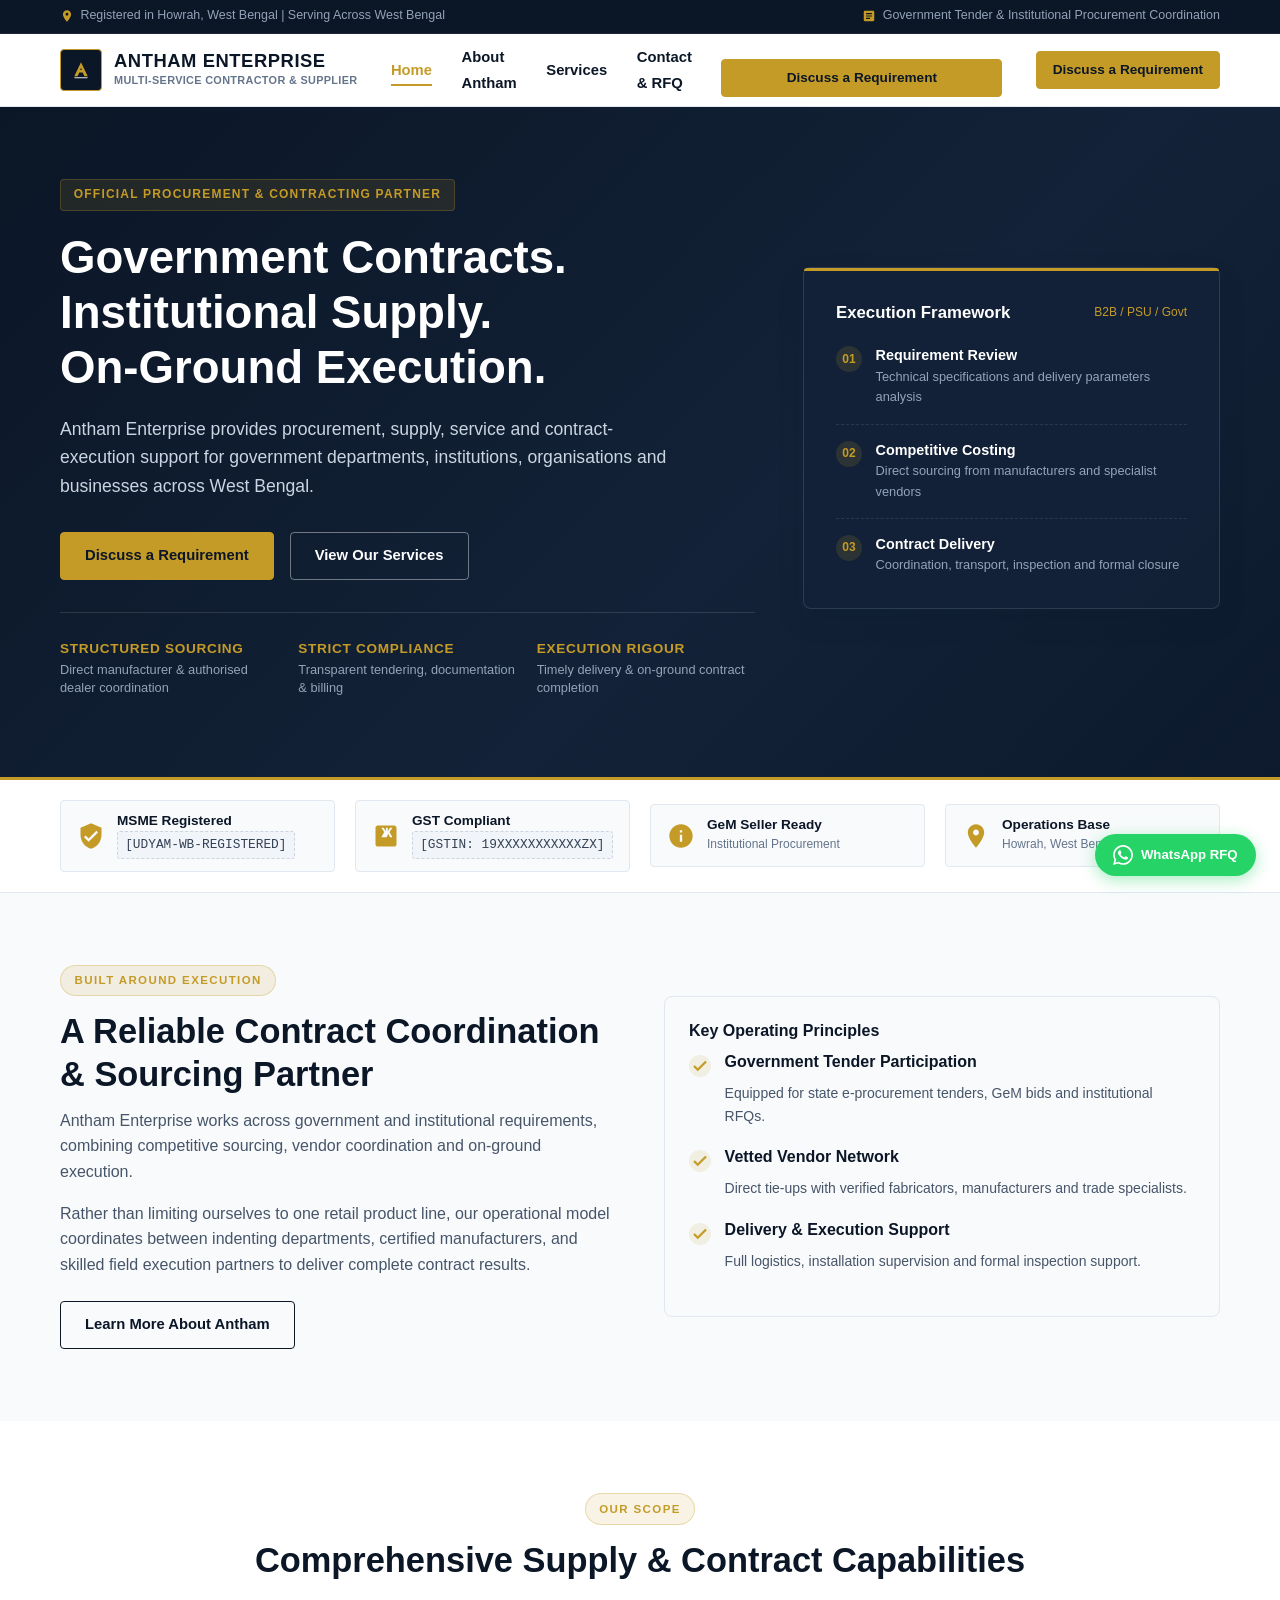
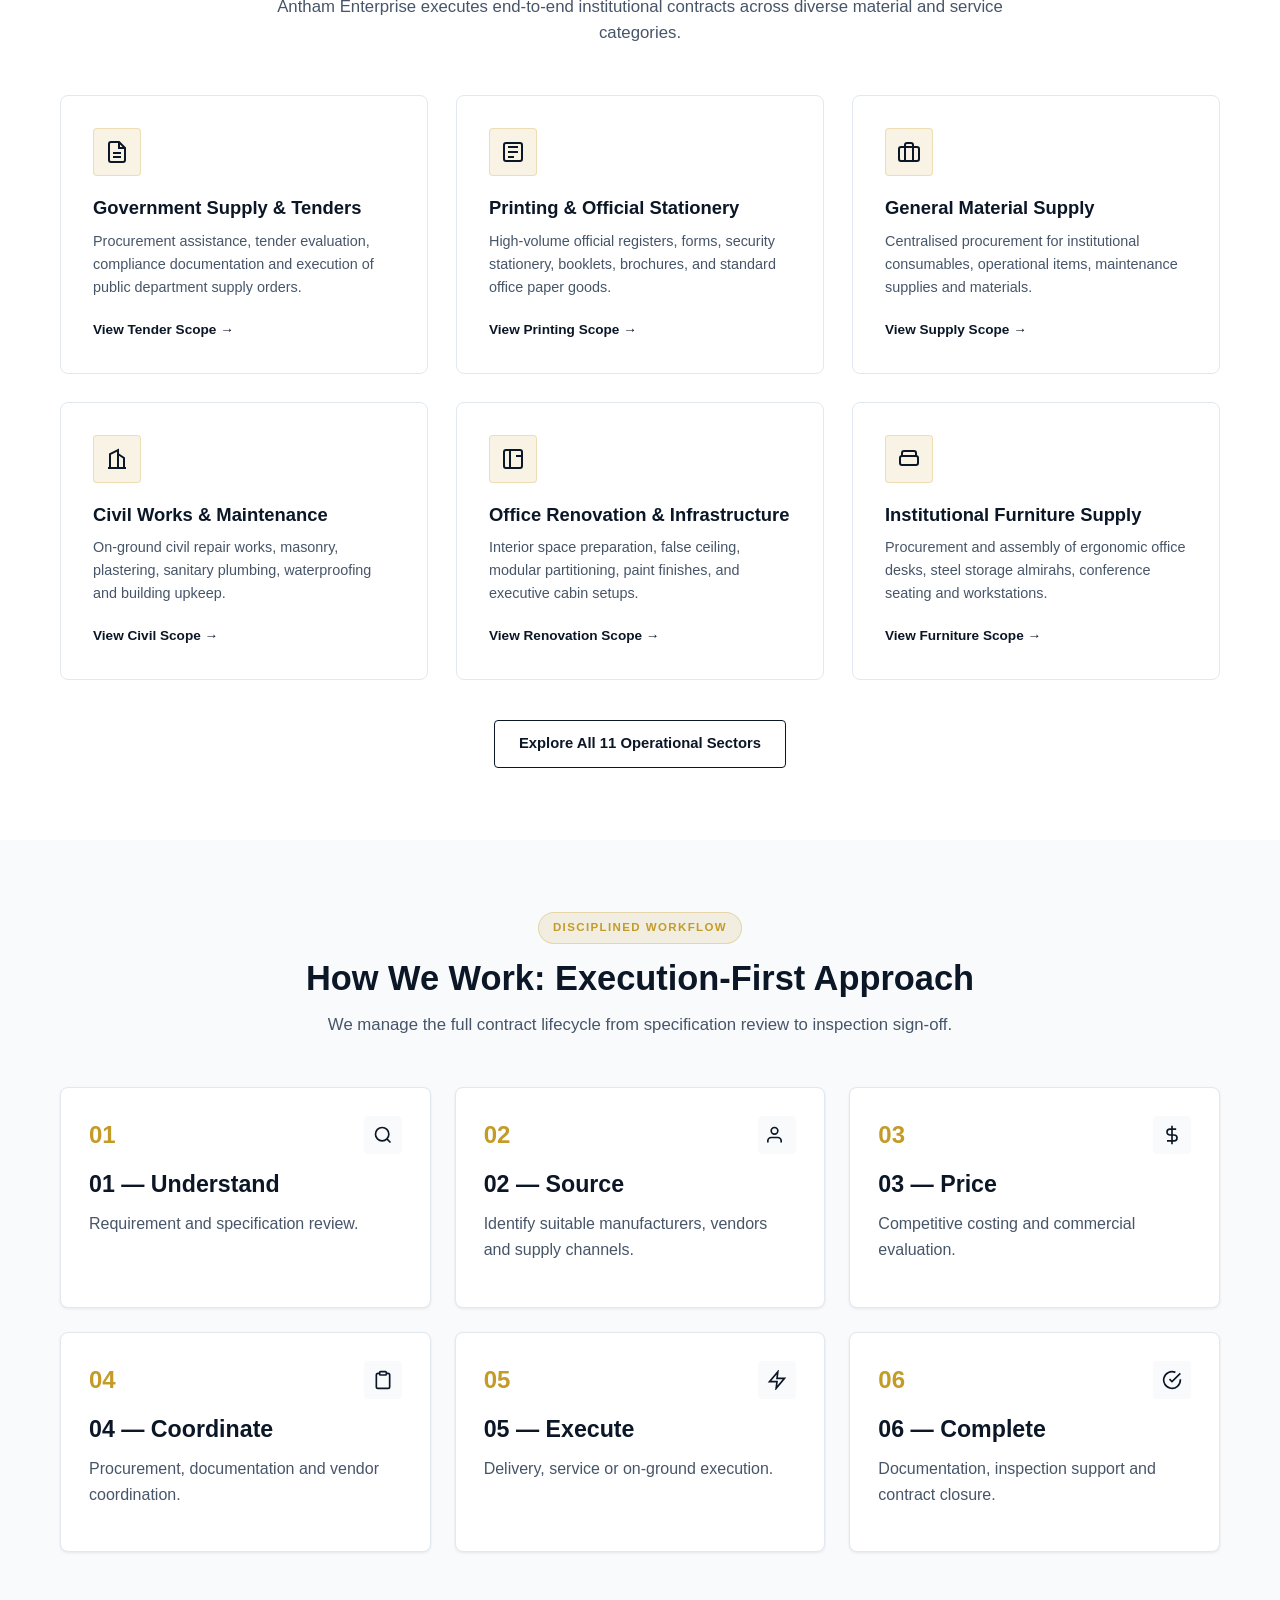
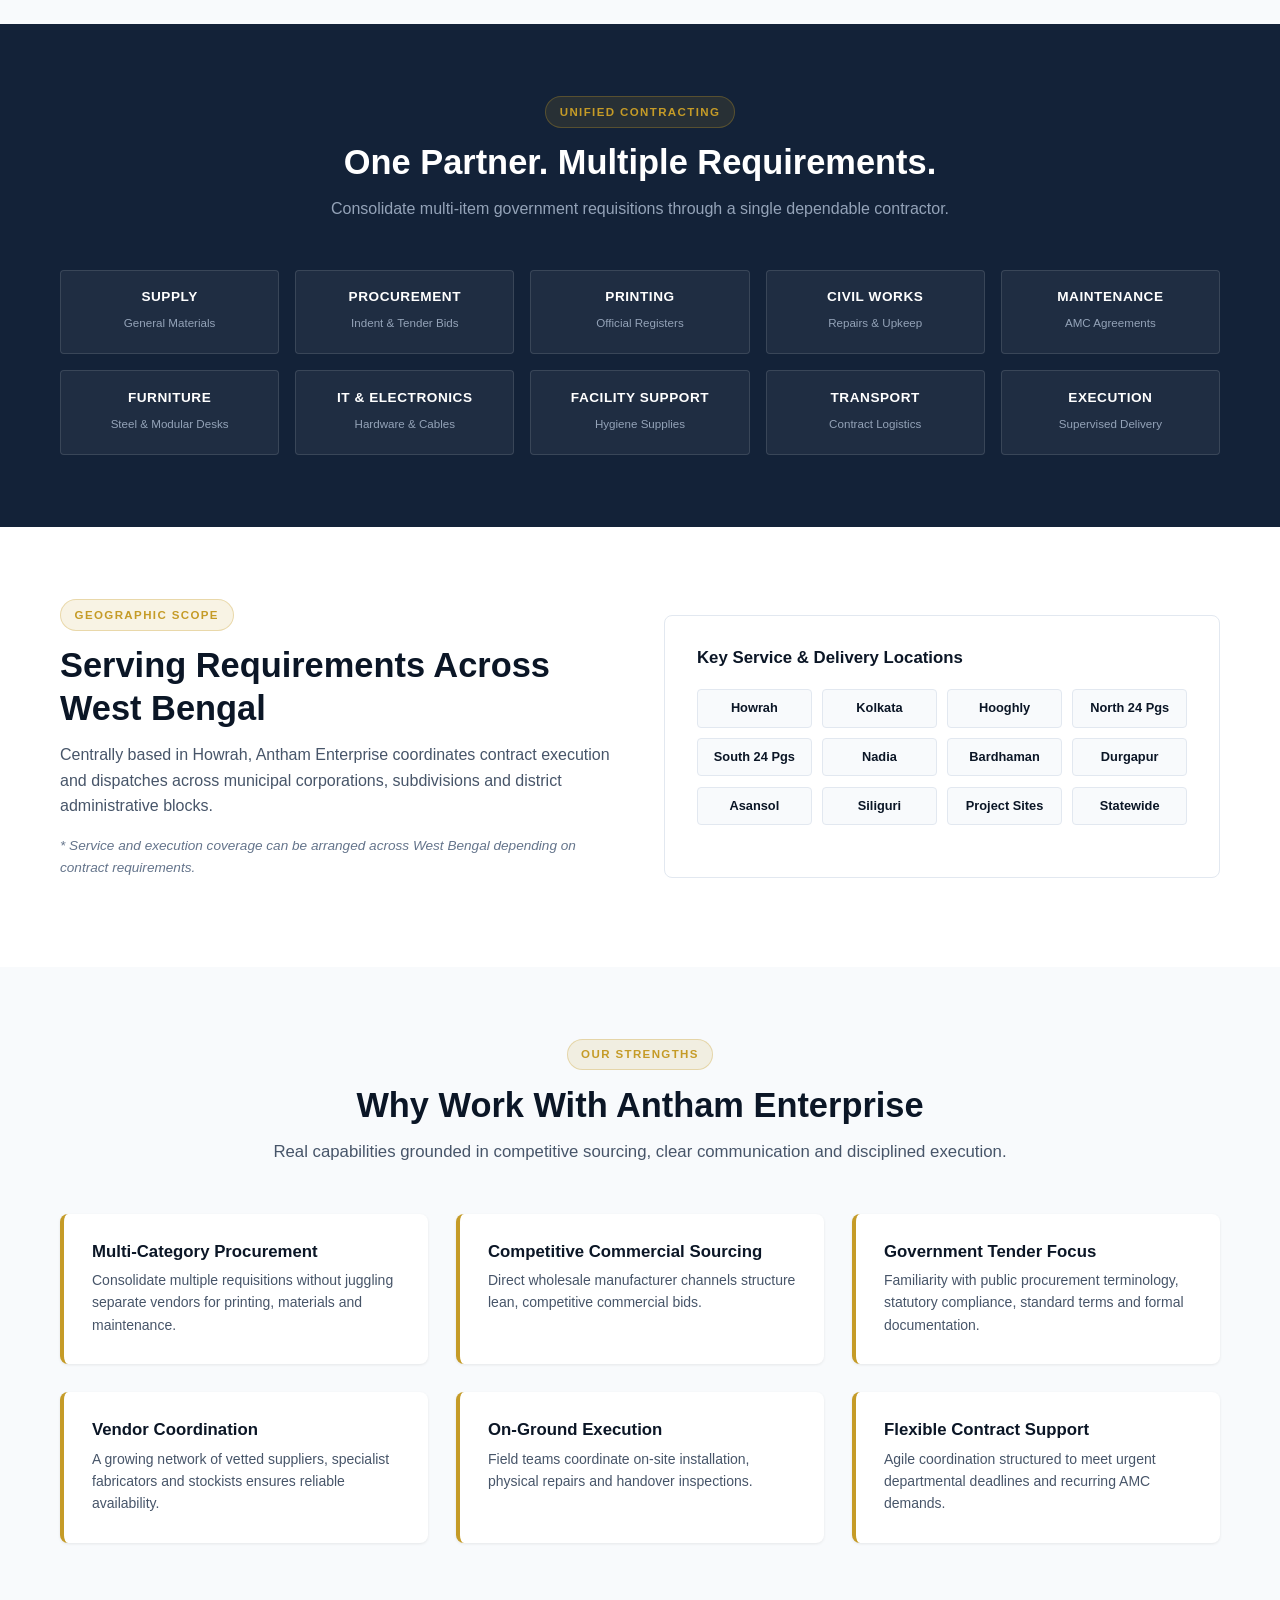
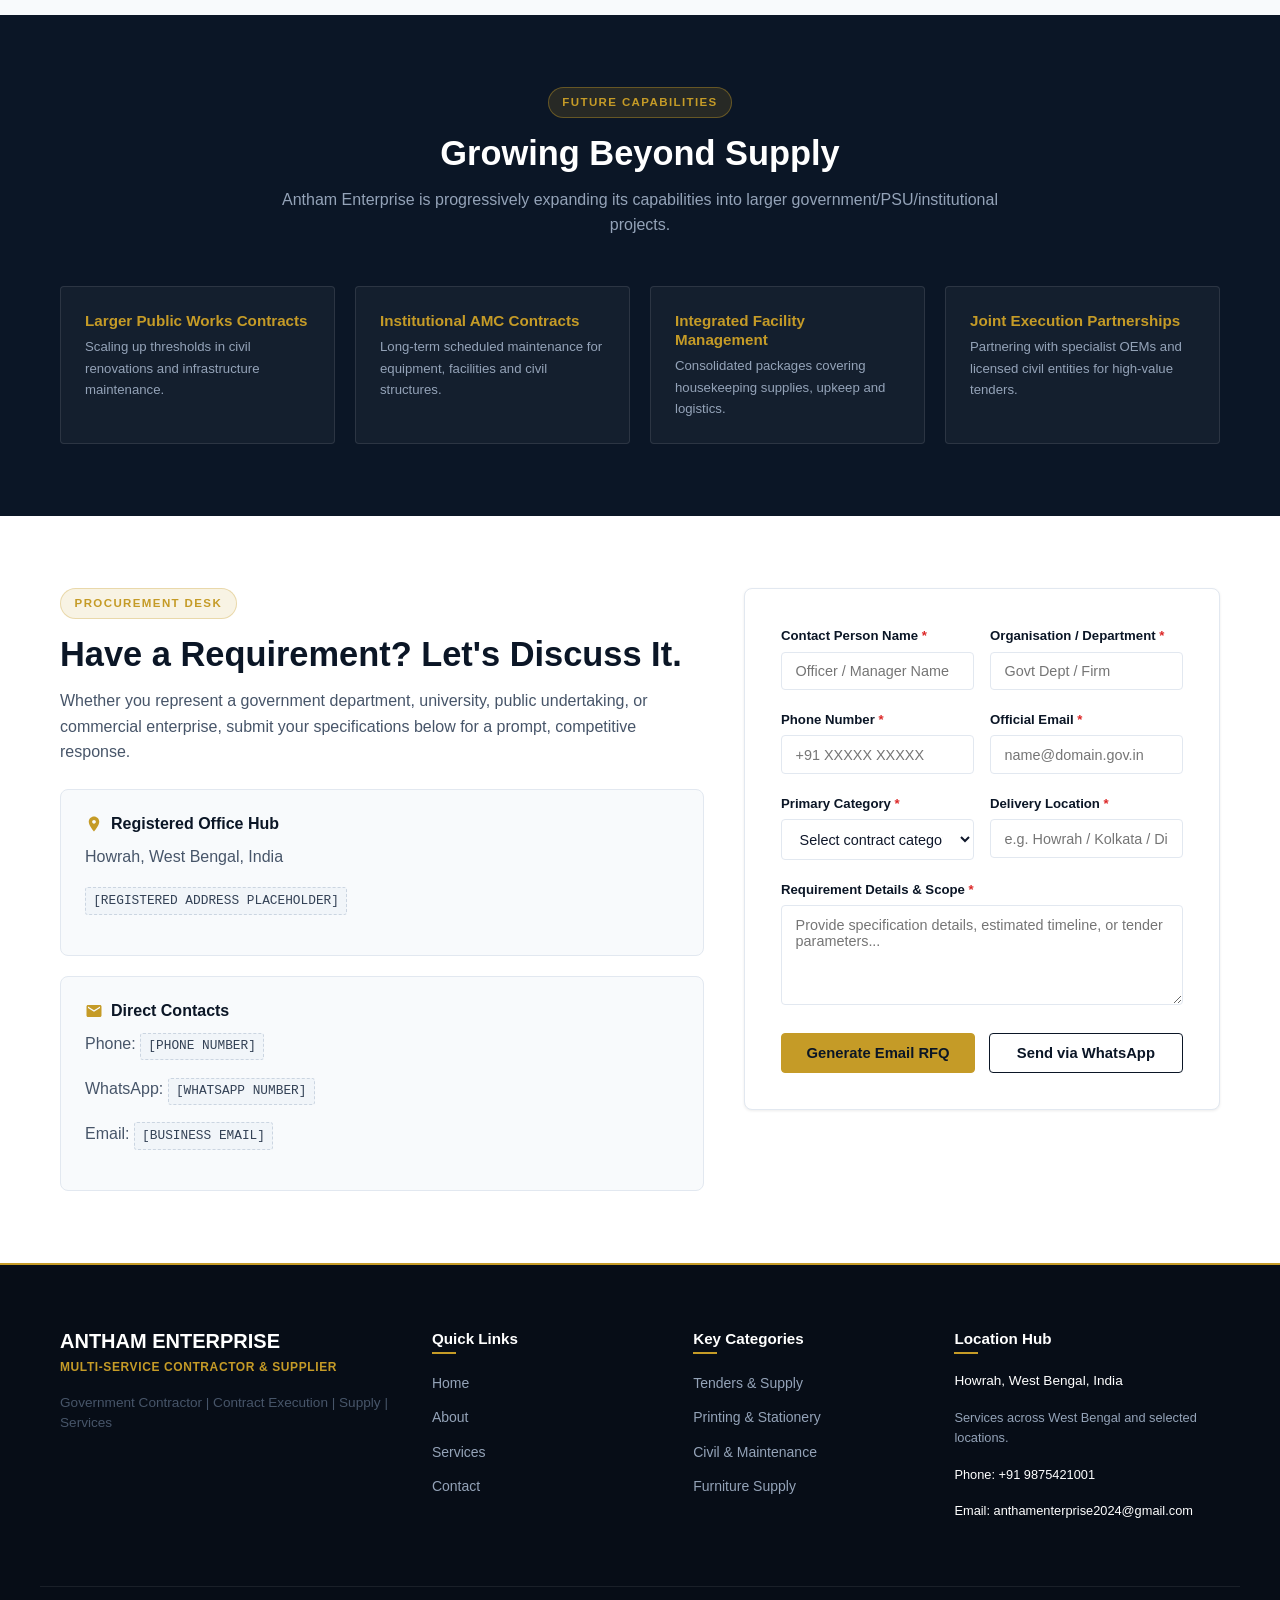
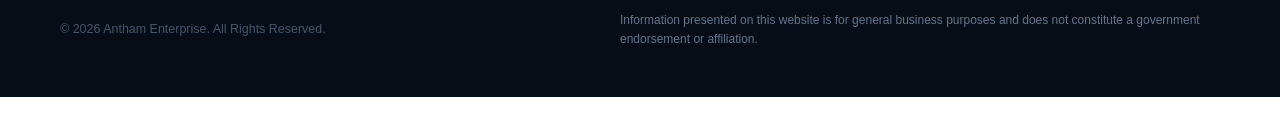
==== commit 281901d3: "Update index.html" ====
--- a/index.html
+++ b/index.html
@@ -3,16 +3,8 @@
 <head>
   <meta charset="UTF-8">
   <meta name="viewport" content="width=device-width, initial-scale=1.0">
-  <title>Antham Enterprise | Multi-Service Contractor & Institutional Supplier | Howrah, West Bengal</title>
-  <meta name="description" content="Antham Enterprise is a West Bengal-based multi-service government contractor and institutional supplier specialising in tender execution, material supply, civil maintenance, and vendor coordination.">
-  <meta name="keywords" content="government contractor Howrah, government supplier West Bengal, GeM supplier West Bengal, tender contractor Kolkata, civil contractor Howrah, institutional supplier West Bengal">
-  
-  <!-- Open Graph / Meta -->
-  <meta property="og:type" content="website">
-  <meta property="og:title" content="Antham Enterprise | Multi-Service Contractor & Supplier">
-  <meta property="og:description" content="Procurement, supply, service, and contract-execution support for government departments, institutions, and businesses across West Bengal.">
-  <meta property="og:image" content="assets/images/logo.svg">
-  
+  <title>Antham Enterprise | Multi-Service Contractor & Supplier | Howrah, West Bengal</title>
+  <meta name="description" content="Antham Enterprise provides procurement, supply, service, and contract-execution support for government departments and institutional buyers across West Bengal.">
   <link rel="icon" type="image/svg+xml" href="favicon/favicon.svg">
   <link rel="stylesheet" href="assets/css/style.css">
 </head>
@@ -49,17 +41,28 @@
         </div>
       </a>
 
+      <!-- Navigation Drawer Backdrop -->
+      <div class="nav-backdrop"></div>
+
+      <!-- Navigation Menu -->
       <nav aria-label="Main Navigation">
         <ul class="nav-links">
+          <li class="mobile-drawer-header">
+            <span>Navigation Menu</span>
+            <button class="mobile-close-btn" aria-label="Close menu">&times;</button>
+          </li>
           <li><a href="index.html" class="nav-link active">Home</a></li>
           <li><a href="about.html" class="nav-link">About Antham</a></li>
           <li><a href="services.html" class="nav-link">Services</a></li>
           <li><a href="contact.html" class="nav-link">Contact & RFQ</a></li>
+          <li style="margin-top: 1rem; width: 100%;">
+            <a href="contact.html" class="btn btn-primary btn-block btn-sm">Discuss a Requirement</a>
+          </li>
         </ul>
       </nav>
 
       <div class="header-cta">
-        <a href="contact.html" class="btn btn-primary btn-sm">Discuss a Requirement</a>
+        <a href="contact.html" class="btn btn-primary btn-sm header-cta-btn">Discuss a Requirement</a>
         <button class="mobile-toggle" aria-label="Toggle navigation menu" aria-expanded="false">
           <svg viewBox="0 0 24 24" fill="none" stroke-width="2" stroke-linecap="round" stroke-linejoin="round">
             <line x1="3" y1="12" x2="21" y2="12"></line>
@@ -75,13 +78,11 @@
     <!-- Hero Section -->
     <section class="hero">
       <div class="container hero-grid">
-        <div class="hero-content">
-          <div class="hero-tag">
-            <span>Official Procurement & Contracting Partner</span>
-          </div>
+        <div>
+          <div class="hero-tag">Official Procurement & Contracting Partner</div>
           <h1>Government Contracts.<br>Institutional Supply.<br>On-Ground Execution.</h1>
           <p>
-            Antham Enterprise provides procurement, supply, service, and contract-execution support for government departments, institutions, organisations, and businesses across West Bengal.
+            Antham Enterprise provides procurement, supply, service and contract-execution support for government departments, institutions, organisations and businesses across West Bengal.
           </p>
           <div class="hero-actions">
             <a href="contact.html" class="btn btn-primary">Discuss a Requirement</a>
@@ -126,97 +127,83 @@
             <div class="flow-num-badge">03</div>
             <div class="flow-text">
               <h5>Contract Delivery</h5>
-              <p>Coordination, transport, inspection, and formal closure</p>
-            </div>
-          </div>
-        </div>
-      </div>
-    </section>
-
-    <!-- Trust Credentials Strip 
-    <section class="trust-strip" aria-label="Business Credentials">
+              <p>Coordination, transport, inspection and formal closure</p>
+            </div>
+          </div>
+        </div>
+      </div>
+    </section>
+
+    <!-- Trust Strip -->
+    <section class="trust-strip">
       <div class="container trust-grid">
         <div class="trust-box">
-          <svg class="trust-icon" viewBox="0 0 24 24" fill="currentColor">
-            <path d="M12 1L3 5v6c0 5.55 3.84 10.74 9 12 5.16-1.26 9-6.45 9-12V5l-9-4zm-2 16l-4-4 1.41-1.41L10 14.17l6.59-6.59L18 9l-8 8z"/>
-          </svg>
-           <div class="trust-info">
-            <h5>MSME / Udyam</h5>
+          <svg class="trust-icon" viewBox="0 0 24 24" fill="currentColor"><path d="M12 1L3 5v6c0 5.55 3.84 10.74 9 12 5.16-1.26 9-6.45 9-12V5l-9-4zm-2 16l-4-4 1.41-1.41L10 14.17l6.59-6.59L18 9l-8 8z"/></svg>
+          <div class="trust-info">
+            <h5>MSME Registered</h5>
             <p><span class="placeholder-badge">[UDYAM-WB-REGISTERED]</span></p>
-          </div> 
-        </div> 
+          </div>
+        </div>
         <div class="trust-box">
-          <svg class="trust-icon" viewBox="0 0 24 24" fill="currentColor">
-            <path d="M19 3H5c-1.1 0-2 .9-2 2v14c0 1.1.9 2 2 2h14c1.1 0 2-.9 2-2V5c0-1.1-.9-2-2-2zm-7 2h1.5v3l2-3h2l-2.5 3.5 2.5 4.5h-2l-1.5-3-1.5 3H8l2.5-4.5L8 5h2l2 3V5z"/>
-          </svg>
+          <svg class="trust-icon" viewBox="0 0 24 24" fill="currentColor"><path d="M19 3H5c-1.1 0-2 .9-2 2v14c0 1.1.9 2 2 2h14c1.1 0 2-.9 2-2V5c0-1.1-.9-2-2-2zm-7 2h1.5v3l2-3h2l-2.5 3.5 2.5 4.5h-2l-1.5-3-1.5 3H8l2.5-4.5L8 5h2l2 3V5z"/></svg>
           <div class="trust-info">
             <h5>GST Compliant</h5>
             <p><span class="placeholder-badge">[GSTIN: 19XXXXXXXXXXXZX]</span></p>
           </div>
         </div>
         <div class="trust-box">
-          <svg class="trust-icon" viewBox="0 0 24 24" fill="currentColor">
-            <path d="M12 2C6.48 2 2 6.48 2 12s4.48 10 10 10 10-4.48 10-10S17.52 2 12 2zm1 15h-2v-6h2v6zm0-8h-2V7h2v2z"/>
-          </svg>
+          <svg class="trust-icon" viewBox="0 0 24 24" fill="currentColor"><path d="M12 2C6.48 2 2 6.48 2 12s4.48 10 10 10 10-4.48 10-10S17.52 2 12 2zm1 15h-2v-6h2v6zm0-8h-2V7h2v2z"/></svg>
           <div class="trust-info">
             <h5>GeM Seller Ready</h5>
             <p>Institutional Procurement</p>
           </div>
         </div>
         <div class="trust-box">
-          <svg class="trust-icon" viewBox="0 0 24 24" fill="currentColor">
-            <path d="M12 2C8.13 2 5 5.13 5 9c0 5.25 7 13 7 13s7-7.75 7-13c0-3.87-3.13-7-7-7zm0 9.5c-1.38 0-2.5-1.12-2.5-2.5s1.12-2.5 2.5-2.5 2.5 1.12 2.5 2.5-1.12 2.5-2.5 2.5z"/>
-          </svg>
+          <svg class="trust-icon" viewBox="0 0 24 24" fill="currentColor"><path d="M12 2C8.13 2 5 5.13 5 9c0 5.25 7 13 7 13s7-7.75 7-13c0-3.87-3.13-7-7-7zm0 9.5c-1.38 0-2.5-1.12-2.5-2.5s1.12-2.5 2.5-2.5 2.5 1.12 2.5 2.5-1.12 2.5-2.5 2.5z"/></svg>
           <div class="trust-info">
-            <h5>Location Hub</h5>
+            <h5>Operations Base</h5>
             <p>Howrah, West Bengal</p>
           </div>
         </div>
       </div>
-    </section> -->
-
-    <!-- About Antham Overview -->
+    </section>
+
+    <!-- About Section -->
     <section class="section-padding bg-alt">
       <div class="container split-layout">
         <div>
           <span class="section-badge">Built Around Execution</span>
           <h2>A Reliable Contract Coordination & Sourcing Partner</h2>
           <p>
-            Antham Enterprise was established to bridge a common gap in public and institutional procurement: ensuring that awarded requirements are fulfilled with rigorous specification compliance, competitive commercial sourcing, and disciplined on-ground delivery.
+            Antham Enterprise works across government and institutional requirements, combining competitive sourcing, vendor coordination and on-ground execution.
           </p>
           <p>
-            Rather than confining operations to a single retail trade, we operate as a structured multi-category contracting business. We coordinate between government indenters, recognised manufacturers, and skilled on-site execution teams to deliver turnkey results.
+            Rather than limiting ourselves to one retail product line, our operational model coordinates between indenting departments, certified manufacturers, and skilled field execution partners to deliver complete contract results.
           </p>
-          <a href="about.html" class="btn btn-secondary" style="margin-top: 1rem;">Learn More About Antham</a>
+          <a href="about.html" class="btn btn-secondary" style="margin-top: 0.5rem;">Learn More About Antham</a>
         </div>
         <div>
           <div class="contact-info-card">
-            <h4>Core Operational Foundations</h4>
+            <h4>Key Operating Principles</h4>
             <div class="feature-item">
-              <div class="feature-icon">
-                <svg viewBox="0 0 24 24" fill="none" stroke="currentColor" stroke-width="3"><polyline points="20 6 9 17 4 12"/></svg>
-              </div>
+              <div class="feature-icon"><svg viewBox="0 0 24 24" fill="none" stroke="currentColor" stroke-width="3"><polyline points="20 6 9 17 4 12"/></svg></div>
               <div class="feature-text">
                 <h4>Government Tender Participation</h4>
-                <p>Equipped for state e-procurement tenders, GeM bids, and institutional RFQs.</p>
+                <p>Equipped for state e-procurement tenders, GeM bids and institutional RFQs.</p>
               </div>
             </div>
             <div class="feature-item">
-              <div class="feature-icon">
-                <svg viewBox="0 0 24 24" fill="none" stroke="currentColor" stroke-width="3"><polyline points="20 6 9 17 4 12"/></svg>
-              </div>
+              <div class="feature-icon"><svg viewBox="0 0 24 24" fill="none" stroke="currentColor" stroke-width="3"><polyline points="20 6 9 17 4 12"/></svg></div>
               <div class="feature-text">
-                <h4>Aggregated Vendor Network</h4>
-                <p>Direct tie-ups with verified fabricators, manufacturers, and trade specialists.</p>
+                <h4>Vetted Vendor Network</h4>
+                <p>Direct tie-ups with verified fabricators, manufacturers and trade specialists.</p>
               </div>
             </div>
             <div class="feature-item">
-              <div class="feature-icon">
-                <svg viewBox="0 0 24 24" fill="none" stroke="currentColor" stroke-width="3"><polyline points="20 6 9 17 4 12"/></svg>
-              </div>
+              <div class="feature-icon"><svg viewBox="0 0 24 24" fill="none" stroke="currentColor" stroke-width="3"><polyline points="20 6 9 17 4 12"/></svg></div>
               <div class="feature-text">
-                <h4>Multi-Category Capability</h4>
-                <p>From office infrastructure and printing to civil repairs and facility maintenance.</p>
+                <h4>Delivery & Execution Support</h4>
+                <p>Full logistics, installation supervision and formal inspection support.</p>
               </div>
             </div>
           </div>
@@ -234,321 +221,193 @@
         </div>
 
         <div class="service-grid">
-          <!-- Service 1 -->
           <div class="service-card">
             <div>
               <div class="service-icon-box">
-                <svg viewBox="0 0 24 24" stroke-width="2"><path d="M14 2H6a2 2 0 0 0-2 2v16a2 2 0 0 0 2 2h12a2 2 0 0 0 2-2V8z"/><polyline points="14 2 14 8 20 8"/><line x1="16" y1="13" x2="8" y2="13"/><line x1="16" y1="17" x2="8" y2="17"/><polyline points="10 9 9 9 8 9"/></svg>
-              </div>
-              <h3>Government Supply & Tender Participation</h3>
-              <p>Procurement assistance, tender evaluation, compliance documentation, and full execution of public department supply orders.</p>
-              <div class="service-meta-list">
-                <div class="service-meta-item">
-                  <svg viewBox="0 0 24 24" fill="none" stroke-width="3"><polyline points="20 6 9 17 4 12"/></svg>
-                  <span>GeM & e-Procurement tenders</span>
-                </div>
-                <div class="service-meta-item">
-                  <svg viewBox="0 0 24 24" fill="none" stroke-width="3"><polyline points="20 6 9 17 4 12"/></svg>
-                  <span>Departmental indent fulfillment</span>
-                </div>
-              </div>
+                <svg viewBox="0 0 24 24" stroke-width="2"><path d="M14 2H6a2 2 0 0 0-2 2v16a2 2 0 0 0 2 2h12a2 2 0 0 0 2-2V8z"/><polyline points="14 2 14 8 20 8"/><line x1="16" y1="13" x2="8" y2="13"/><line x1="16" y1="17" x2="8" y2="17"/></svg>
+              </div>
+              <h3>Government Supply & Tenders</h3>
+              <p>Procurement assistance, tender evaluation, compliance documentation and execution of public department supply orders.</p>
             </div>
             <a href="services.html#service-tenders" class="service-action-link">View Tender Scope &rarr;</a>
           </div>
 
-          <!-- Service 2 -->
           <div class="service-card">
             <div>
               <div class="service-icon-box">
                 <svg viewBox="0 0 24 24" stroke-width="2"><rect x="3" y="3" width="18" height="18" rx="2"/><path d="M7 7h10"/><path d="M7 12h10"/><path d="M7 17h6"/></svg>
               </div>
-              <h3>Printing & Institutional Stationery</h3>
+              <h3>Printing & Official Stationery</h3>
               <p>High-volume official registers, forms, security stationery, booklets, brochures, and standard office paper goods.</p>
-              <div class="service-meta-list">
-                <div class="service-meta-item">
-                  <svg viewBox="0 0 24 24" fill="none" stroke-width="3"><polyline points="20 6 9 17 4 12"/></svg>
-                  <span>Official registers & confidential forms</span>
-                </div>
-                <div class="service-meta-item">
-                  <svg viewBox="0 0 24 24" fill="none" stroke-width="3"><polyline points="20 6 9 17 4 12"/></svg>
-                  <span>Bulk paper & desktop stationery</span>
-                </div>
-              </div>
             </div>
             <a href="services.html#service-printing" class="service-action-link">View Printing Scope &rarr;</a>
           </div>
 
-          <!-- Service 3 -->
           <div class="service-card">
             <div>
               <div class="service-icon-box">
                 <svg viewBox="0 0 24 24" stroke-width="2"><rect x="2" y="7" width="20" height="14" rx="2" ry="2"/><path d="M16 21V5a2 2 0 0 0-2-2h-4a2 2 0 0 0-2 2v16"/></svg>
               </div>
               <h3>General Material Supply</h3>
-              <p>Centralised procurement for institutional consumables, operational items, maintenance supplies, and office materials.</p>
-              <div class="service-meta-list">
-                <div class="service-meta-item">
-                  <svg viewBox="0 0 24 24" fill="none" stroke-width="3"><polyline points="20 6 9 17 4 12"/></svg>
-                  <span>Multi-item consolidated sourcing</span>
-                </div>
-                <div class="service-meta-item">
-                  <svg viewBox="0 0 24 24" fill="none" stroke-width="3"><polyline points="20 6 9 17 4 12"/></svg>
-                  <span>Batch delivery & scheduled consignments</span>
-                </div>
-              </div>
+              <p>Centralised procurement for institutional consumables, operational items, maintenance supplies and materials.</p>
             </div>
             <a href="services.html#service-general" class="service-action-link">View Supply Scope &rarr;</a>
           </div>
 
-          <!-- Service 4 -->
           <div class="service-card">
             <div>
               <div class="service-icon-box">
-                <svg viewBox="0 0 24 24" stroke-width="2"><path d="M3 21h18"/><path d="M5 21V7l8-4v18"/><path d="M19 21V11l-6-4"/><line x1="9" y1="9" x2="9" y2="9.01"/><line x1="9" y1="13" x2="9" y2="13.01"/><line x1="9" y1="17" x2="9" y2="17.01"/></svg>
+                <svg viewBox="0 0 24 24" stroke-width="2"><path d="M3 21h18"/><path d="M5 21V7l8-4v18"/><path d="M19 21V11l-6-4"/></svg>
               </div>
               <h3>Civil Works & Maintenance</h3>
-              <p>On-ground civil repair works, masonry, plastering, sanitary plumbing, waterproofing, and institutional property maintenance.</p>
-              <div class="service-meta-list">
-                <div class="service-meta-item">
-                  <svg viewBox="0 0 24 24" fill="none" stroke-width="3"><polyline points="20 6 9 17 4 12"/></svg>
-                  <span>Structural repairs & finishing</span>
-                </div>
-                <div class="service-meta-item">
-                  <svg viewBox="0 0 24 24" fill="none" stroke-width="3"><polyline points="20 6 9 17 4 12"/></svg>
-                  <span>Routine institutional upkeep</span>
-                </div>
-              </div>
+              <p>On-ground civil repair works, masonry, plastering, sanitary plumbing, waterproofing and building upkeep.</p>
             </div>
             <a href="services.html#service-civil" class="service-action-link">View Civil Scope &rarr;</a>
           </div>
 
-          <!-- Service 5 -->
           <div class="service-card">
             <div>
               <div class="service-icon-box">
-                <svg viewBox="0 0 24 24" stroke-width="2"><rect x="3" y="3" width="18" height="18" rx="2"/><path d="M9 3v18"/><path d="M15 9h6"/><path d="M15 15h6"/></svg>
+                <svg viewBox="0 0 24 24" stroke-width="2"><rect x="3" y="3" width="18" height="18" rx="2"/><path d="M9 3v18"/><path d="M15 9h6"/></svg>
               </div>
               <h3>Office Renovation & Infrastructure</h3>
               <p>Interior space preparation, false ceiling, modular partitioning, paint finishes, and executive cabin setups.</p>
-              <div class="service-meta-list">
-                <div class="service-meta-item">
-                  <svg viewBox="0 0 24 24" fill="none" stroke-width="3"><polyline points="20 6 9 17 4 12"/></svg>
-                  <span>Turnkey workplace improvement</span>
-                </div>
-                <div class="service-meta-item">
-                  <svg viewBox="0 0 24 24" fill="none" stroke-width="3"><polyline points="20 6 9 17 4 12"/></svg>
-                  <span>Electrical & cabling coordination</span>
-                </div>
-              </div>
             </div>
             <a href="services.html#service-renovation" class="service-action-link">View Renovation Scope &rarr;</a>
           </div>
 
-          <!-- Service 6 -->
           <div class="service-card">
             <div>
               <div class="service-icon-box">
-                <svg viewBox="0 0 24 24" stroke-width="2"><path d="M19 9V6a2 2 0 0 0-2-2H7a2 2 0 0 0-2 2v3"/><path d="M3 11v5a2 2 0 0 0 2 2h14a2 2 0 0 0 2-2v-5a2 2 0 0 0-2-2H5a2 2 0 0 0-2 2z"/><line x1="5" y1="18" x2="5" y2="21"/><line x1="19" y1="18" x2="19" y2="21"/></svg>
+                <svg viewBox="0 0 24 24" stroke-width="2"><path d="M19 9V6a2 2 0 0 0-2-2H7a2 2 0 0 0-2 2v3"/><path d="M3 11v5a2 2 0 0 0 2 2h14a2 2 0 0 0 2-2v-5a2 2 0 0 0-2-2H5a2 2 0 0 0-2 2z"/></svg>
               </div>
               <h3>Institutional Furniture Supply</h3>
-              <p>Procurement and assembly of ergonomic office desks, steel storage almirahs, conference seating, and classroom furniture.</p>
-              <div class="service-meta-list">
-                <div class="service-meta-item">
-                  <svg viewBox="0 0 24 24" fill="none" stroke-width="3"><polyline points="20 6 9 17 4 12"/></svg>
-                  <span>Steel almirahs & record racks</span>
-                </div>
-                <div class="service-meta-item">
-                  <svg viewBox="0 0 24 24" fill="none" stroke-width="3"><polyline points="20 6 9 17 4 12"/></svg>
-                  <span>Staff & executive seating solutions</span>
-                </div>
-              </div>
+              <p>Procurement and assembly of ergonomic office desks, steel storage almirahs, conference seating and workstations.</p>
             </div>
             <a href="services.html#service-furniture" class="service-action-link">View Furniture Scope &rarr;</a>
           </div>
         </div>
 
-        <div style="text-align: center; margin-top: 3rem;">
+        <div style="text-align: center; margin-top: 2.5rem;">
           <a href="services.html" class="btn btn-secondary">Explore All 11 Operational Sectors</a>
         </div>
       </div>
     </section>
 
-    <!-- How We Work: 6-Step Rigour -->
+    <!-- How We Work (6 Steps) -->
     <section class="section-padding bg-alt">
       <div class="container">
         <div class="section-header">
           <span class="section-badge">Disciplined Workflow</span>
           <h2>How We Work: Execution-First Approach</h2>
-          <p class="section-subtitle">Public tenders and corporate contracts demand rigorous oversight at every stage. We manage the full lifecycle from spec review to sign-off.</p>
+          <p class="section-subtitle">We manage the full contract lifecycle from specification review to inspection sign-off.</p>
         </div>
 
         <div class="process-grid">
-          <!-- Step 1 -->
           <div class="process-card">
             <div class="process-step-header">
               <span class="process-number">01</span>
-              <div class="process-icon-wrap">
-                <svg viewBox="0 0 24 24" fill="none" stroke="currentColor" stroke-width="2"><circle cx="11" cy="11" r="8"/><line x1="21" y1="21" x2="16.65" y2="16.65"/></svg>
-              </div>
-            </div>
-            <h3>Understand</h3>
-            <p>Comprehensive review of tender documents, technical specifications, delivery milestones, and statutory criteria.</p>
-          </div>
-
-          <!-- Step 2 -->
+              <div class="process-icon-wrap"><svg viewBox="0 0 24 24" fill="none" stroke="currentColor" stroke-width="2"><circle cx="11" cy="11" r="8"/><line x1="21" y1="21" x2="16.65" y2="16.65"/></svg></div>
+            </div>
+            <h3>01 — Understand</h3>
+            <p>Requirement and specification review.</p>
+          </div>
           <div class="process-card">
             <div class="process-step-header">
               <span class="process-number">02</span>
-              <div class="process-icon-wrap">
-                <svg viewBox="0 0 24 24" fill="none" stroke="currentColor" stroke-width="2"><path d="M17 21v-2a4 4 0 0 0-4-4H5a4 4 0 0 0-4 4v2"/><circle cx="9" cy="7" r="4"/><path d="M23 21v-2a4 4 0 0 0-3-3.87"/><path d="M16 3.13a4 4 0 0 1 0 7.75"/></svg>
-              </div>
-            </div>
-            <h3>Source</h3>
-            <p>Direct engagement with vetted OEM channels, registered stockists, and fabrication partners to secure required specifications.</p>
-          </div>
-
-          <!-- Step 3 -->
+              <div class="process-icon-wrap"><svg viewBox="0 0 24 24" fill="none" stroke="currentColor" stroke-width="2"><path d="M17 21v-2a4 4 0 0 0-4-4H5a4 4 0 0 0-4 4v2"/><circle cx="9" cy="7" r="4"/></svg></div>
+            </div>
+            <h3>02 — Source</h3>
+            <p>Identify suitable manufacturers, vendors and supply channels.</p>
+          </div>
           <div class="process-card">
             <div class="process-step-header">
               <span class="process-number">03</span>
-              <div class="process-icon-wrap">
-                <svg viewBox="0 0 24 24" fill="none" stroke="currentColor" stroke-width="2"><line x1="12" y1="1" x2="12" y2="23"/><path d="M17 5H9.5a3.5 3.5 0 0 0 0 7h5a3.5 3.5 0 0 1 0 7H6"/></svg>
-              </div>
-            </div>
-            <h3>Price</h3>
-            <p>Precise commercial costing, freight accounting, and competitive tender bidding aligned with market realities.</p>
-          </div>
-
-          <!-- Step 4 -->
+              <div class="process-icon-wrap"><svg viewBox="0 0 24 24" fill="none" stroke="currentColor" stroke-width="2"><line x1="12" y1="1" x2="12" y2="23"/><path d="M17 5H9.5a3.5 3.5 0 0 0 0 7h5a3.5 3.5 0 0 1 0 7H6"/></svg></div>
+            </div>
+            <h3>03 — Price</h3>
+            <p>Competitive costing and commercial evaluation.</p>
+          </div>
           <div class="process-card">
             <div class="process-step-header">
               <span class="process-number">04</span>
-              <div class="process-icon-wrap">
-                <svg viewBox="0 0 24 24" fill="none" stroke="currentColor" stroke-width="2"><path d="M16 4h2a2 2 0 0 1 2 2v14a2 2 0 0 1-2 2H6a2 2 0 0 1-2-2V6a2 2 0 0 1 2-2h2"/><rect x="8" y="2" width="8" height="4" rx="1" ry="1"/></svg>
-              </div>
-            </div>
-            <h3>Coordinate</h3>
-            <p>Detailed scheduling, factory dispatch supervision, transit logistics, and institutional documentation management.</p>
-          </div>
-
-          <!-- Step 5 -->
+              <div class="process-icon-wrap"><svg viewBox="0 0 24 24" fill="none" stroke="currentColor" stroke-width="2"><path d="M16 4h2a2 2 0 0 1 2 2v14a2 2 0 0 1-2 2H6a2 2 0 0 1-2-2V6a2 2 0 0 1 2-2h2"/><rect x="8" y="2" width="8" height="4" rx="1" ry="1"/></svg></div>
+            </div>
+            <h3>04 — Coordinate</h3>
+            <p>Procurement, documentation and vendor coordination.</p>
+          </div>
           <div class="process-card">
             <div class="process-step-header">
               <span class="process-number">05</span>
-              <div class="process-icon-wrap">
-                <svg viewBox="0 0 24 24" fill="none" stroke="currentColor" stroke-width="2"><polygon points="13 2 3 14 12 14 11 22 21 10 12 10 13 2"/></svg>
-              </div>
-            </div>
-            <h3>Execute</h3>
-            <p>On-site delivery, physical unloading, skilled installation, civil repair, or service provisioning under supervisor oversight.</p>
-          </div>
-
-          <!-- Step 6 -->
+              <div class="process-icon-wrap"><svg viewBox="0 0 24 24" fill="none" stroke="currentColor" stroke-width="2"><polygon points="13 2 3 14 12 14 11 22 21 10 12 10 13 2"/></svg></div>
+            </div>
+            <h3>05 — Execute</h3>
+            <p>Delivery, service or on-ground execution.</p>
+          </div>
           <div class="process-card">
             <div class="process-step-header">
               <span class="process-number">06</span>
-              <div class="process-icon-wrap">
-                <svg viewBox="0 0 24 24" fill="none" stroke="currentColor" stroke-width="2"><path d="M22 11.08V12a10 10 0 1 1-5.93-9.14"/><polyline points="22 4 12 14.01 9 11.01"/></svg>
-              </div>
-            </div>
-            <h3>Complete</h3>
-            <p>Verification inspection, departmental receipt endorsement, compliance handover, and structured contract closure.</p>
-          </div>
-        </div>
-      </div>
-    </section>
-
-    <!-- Capability Section: One Partner. Multiple Requirements. -->
+              <div class="process-icon-wrap"><svg viewBox="0 0 24 24" fill="none" stroke="currentColor" stroke-width="2"><path d="M22 11.08V12a10 10 0 1 1-5.93-9.14"/><polyline points="22 4 12 14.01 9 11.01"/></svg></div>
+            </div>
+            <h3>06 — Complete</h3>
+            <p>Documentation, inspection support and contract closure.</p>
+          </div>
+        </div>
+      </div>
+    </section>
+
+    <!-- Capability Matrix -->
     <section class="section-padding capability-section">
       <div class="container">
         <div class="section-header">
           <span class="section-badge">Unified Contracting</span>
           <h2 style="color: #ffffff;">One Partner. Multiple Requirements.</h2>
-          <p style="color: #94a3b8;">Government procurement officers and institutional managers can consolidate multi-item requirements through a single dependable contractor.</p>
+          <p style="color: #94a3b8;">Consolidate multi-item government requisitions through a single dependable contractor.</p>
         </div>
 
         <div class="capability-tags-grid">
-          <div class="capability-pill">
-            <h4>SUPPLY</h4>
-            <span>General & Specialized Materials</span>
-          </div>
-          <div class="capability-pill">
-            <h4>PROCUREMENT</h4>
-            <span>Indent Fulfillment & Bids</span>
-          </div>
-          <div class="capability-pill">
-            <h4>PRINTING</h4>
-            <span>Official Registers & Forms</span>
-          </div>
-          <div class="capability-pill">
-            <h4>CIVIL WORKS</h4>
-            <span>Repairs & Infrastructure Upkeep</span>
-          </div>
-          <div class="capability-pill">
-            <h4>MAINTENANCE</h4>
-            <span>AMC & Preventative Support</span>
-          </div>
-          <div class="capability-pill">
-            <h4>FURNITURE</h4>
-            <span>Steel & Modular Workstations</span>
-          </div>
-          <div class="capability-pill">
-            <h4>IT & ELECTRONICS</h4>
-            <span>Hardware, Peripherals & Cables</span>
-          </div>
-          <div class="capability-pill">
-            <h4>FACILITY SUPPORT</h4>
-            <span>Institutional Cleaning Consumables</span>
-          </div>
-          <div class="capability-pill">
-            <h4>TRANSPORT</h4>
-            <span>Contract Delivery & Dispatch</span>
-          </div>
-          <div class="capability-pill">
-            <h4>EXECUTION</h4>
-            <span>On-Ground Supervisor Oversight</span>
-          </div>
-        </div>
-      </div>
-    </section>
-
-    <!-- Geographic Reach -->
+          <div class="capability-pill"><h4>SUPPLY</h4><span>General Materials</span></div>
+          <div class="capability-pill"><h4>PROCUREMENT</h4><span>Indent & Tender Bids</span></div>
+          <div class="capability-pill"><h4>PRINTING</h4><span>Official Registers</span></div>
+          <div class="capability-pill"><h4>CIVIL WORKS</h4><span>Repairs & Upkeep</span></div>
+          <div class="capability-pill"><h4>MAINTENANCE</h4><span>AMC Agreements</span></div>
+          <div class="capability-pill"><h4>FURNITURE</h4><span>Steel & Modular Desks</span></div>
+          <div class="capability-pill"><h4>IT & ELECTRONICS</h4><span>Hardware & Cables</span></div>
+          <div class="capability-pill"><h4>FACILITY SUPPORT</h4><span>Hygiene Supplies</span></div>
+          <div class="capability-pill"><h4>TRANSPORT</h4><span>Contract Logistics</span></div>
+          <div class="capability-pill"><h4>EXECUTION</h4><span>Supervised Delivery</span></div>
+        </div>
+      </div>
+    </section>
+
+    <!-- Geographic Coverage -->
     <section class="section-padding">
-      <div class="container">
-        <div class="split-layout">
-          <div>
-            <span class="section-badge">Strategic Footprint</span>
-            <h2>Serving Requirements Across West Bengal</h2>
-            <p>
-              Centrally based in Howrah, Antham Enterprise deploys contract execution teams and coordinate dispatches across municipal corporations, subdivisions, and district administrative blocks.
-            </p>
-            <p class="coverage-note">
-              * Note: Service coverage and on-ground deployment can be mobilised across West Bengal and selected inter-state locations depending on contract scope and tender parameters.
-            </p>
-            <div style="margin-top: 1.5rem;">
-              <a href="contact.html" class="btn btn-secondary">Inquire For Your District</a>
-            </div>
-          </div>
-
-          <div class="coverage-card">
-            <h4>Key Operational Delivery Zones</h4>
-            <div class="districts-grid">
-              <div class="district-badge">Howrah</div>
-              <div class="district-badge">Kolkata</div>
-              <div class="district-badge">Hooghly</div>
-              <div class="district-badge">North 24 Pgs</div>
-              <div class="district-badge">South 24 Pgs</div>
-              <div class="district-badge">Nadia</div>
-              <div class="district-badge">Purba Bardhaman</div>
-              <div class="district-badge">Paschim Bardhaman</div>
-              <div class="district-badge">Durgapur</div>
-              <div class="district-badge">Asansol</div>
-              <div class="district-badge">Siliguri</div>
-              <div class="district-badge">Project Sites</div>
-            </div>
-            <p style="font-size: 0.85rem; color: var(--text-secondary); margin-bottom: 0;">
-              Local transport arrangements, transit insurance, and milestone deliveries handled per tender stipulations.
-            </p>
+      <div class="container split-layout">
+        <div>
+          <span class="section-badge">Geographic Scope</span>
+          <h2>Serving Requirements Across West Bengal</h2>
+          <p>
+            Centrally based in Howrah, Antham Enterprise coordinates contract execution and dispatches across municipal corporations, subdivisions and district administrative blocks.
+          </p>
+          <p style="font-size: 0.85rem; color: var(--text-muted); font-style: italic;">
+            * Service and execution coverage can be arranged across West Bengal depending on contract requirements.
+          </p>
+        </div>
+        <div class="coverage-card">
+          <h4>Key Service & Delivery Locations</h4>
+          <div class="districts-grid">
+            <div class="district-badge">Howrah</div>
+            <div class="district-badge">Kolkata</div>
+            <div class="district-badge">Hooghly</div>
+            <div class="district-badge">North 24 Pgs</div>
+            <div class="district-badge">South 24 Pgs</div>
+            <div class="district-badge">Nadia</div>
+            <div class="district-badge">Bardhaman</div>
+            <div class="district-badge">Durgapur</div>
+            <div class="district-badge">Asansol</div>
+            <div class="district-badge">Siliguri</div>
+            <div class="district-badge">Project Sites</div>
+            <div class="district-badge">Statewide</div>
           </div>
         </div>
       </div>
@@ -558,96 +417,96 @@
     <section class="section-padding bg-alt">
       <div class="container">
         <div class="section-header">
-          <span class="section-badge">Our Commitment</span>
+          <span class="section-badge">Our Strengths</span>
           <h2>Why Work With Antham Enterprise</h2>
-          <p class="section-subtitle">Real capabilities grounded in competitive sourcing, clear communication, and disciplined on-ground delivery.</p>
+          <p class="section-subtitle">Real capabilities grounded in competitive sourcing, clear communication and disciplined execution.</p>
         </div>
 
         <div class="why-grid">
           <div class="why-card">
             <h4>Multi-Category Procurement</h4>
-            <p>Consolidate multiple requisitions without juggling separate vendors for printing, materials, and infrastructure maintenance.</p>
+            <p>Consolidate multiple requisitions without juggling separate vendors for printing, materials and maintenance.</p>
           </div>
           <div class="why-card">
             <h4>Competitive Commercial Sourcing</h4>
-            <p>We work directly with wholesale channels and manufacturers to structure lean, competitive commercial bids.</p>
+            <p>Direct wholesale manufacturer channels structure lean, competitive commercial bids.</p>
           </div>
           <div class="why-card">
             <h4>Government Tender Focus</h4>
-            <p>Familiarity with public procurement terminology, statutory compliance, standard terms, and formal documentation.</p>
+            <p>Familiarity with public procurement terminology, statutory compliance, standard terms and formal documentation.</p>
           </div>
           <div class="why-card">
             <h4>Vendor Coordination</h4>
-            <p>A growing network of vetted suppliers, specialist fabricators, and stockists ensures reliable availability.</p>
+            <p>A growing network of vetted suppliers, specialist fabricators and stockists ensures reliable availability.</p>
           </div>
           <div class="why-card">
             <h4>On-Ground Execution</h4>
-            <p>We do not stop at material supply; our field teams coordinate on-site installation, repairs, and handover inspections.</p>
+            <p>Field teams coordinate on-site installation, physical repairs and handover inspections.</p>
           </div>
           <div class="why-card">
             <h4>Flexible Contract Support</h4>
-            <p>Agile coordination structured to meet urgent departmental deadlines, scheduled batches, and recurring AMC demands.</p>
-          </div>
-        </div>
-      </div>
-    </section>
-
-    <!-- Growing Beyond Supply (Future Trajectory) -->
+            <p>Agile coordination structured to meet urgent departmental deadlines and recurring AMC demands.</p>
+          </div>
+        </div>
+      </div>
+    </section>
+
+    <!-- Growing Beyond Supply (Future Expansion) -->
     <section class="section-padding bg-navy">
       <div class="container">
         <div class="section-header">
-          <span class="section-badge">Expansion Path</span>
+          <span class="section-badge">Future Capabilities</span>
           <h2 style="color: #ffffff;">Growing Beyond Supply</h2>
-          <p style="color: #94a3b8;">Antham Enterprise is systematically expanding technical and logistical bandwidth to participate in larger-scale government and PSU works contracts.</p>
+          <p style="color: #94a3b8;">Antham Enterprise is progressively expanding its capabilities into larger government/PSU/institutional projects.</p>
         </div>
 
         <div class="expansion-grid">
           <div class="expansion-card">
             <h4>Larger Public Works Contracts</h4>
-            <p>Scaling up project-size thresholds in civil renovations, municipal repair jobs, and compound maintenance.</p>
+            <p>Scaling up thresholds in civil renovations and infrastructure maintenance.</p>
           </div>
           <div class="expansion-card">
             <h4>Institutional AMC Contracts</h4>
-            <p>Long-term scheduled maintenance for office equipment, civil facilities, and operational structures.</p>
+            <p>Long-term scheduled maintenance for equipment, facilities and civil structures.</p>
           </div>
           <div class="expansion-card">
             <h4>Integrated Facility Management</h4>
-            <p>Consolidated packages covering housekeeping supplies, structural maintenance, and logistical support.</p>
+            <p>Consolidated packages covering housekeeping supplies, upkeep and logistics.</p>
           </div>
           <div class="expansion-card">
-            <h4>Consortium & Joint Execution</h4>
-            <p>Partnering strategically with specialist OEMs and licensed civil entities for high-value tenders.</p>
-          </div>
-        </div>
-      </div>
-    </section>
-
-    <!-- Quick RFQ / Inquiry CTA -->
+            <h4>Joint Execution Partnerships</h4>
+            <p>Partnering with specialist OEMs and licensed civil entities for high-value tenders.</p>
+          </div>
+        </div>
+      </div>
+    </section>
+
+    <!-- Business Enquiry / Quick RFQ Form -->
     <section class="section-padding">
       <div class="container contact-section-grid">
         <div>
-          <span class="section-badge">Direct Procurement Desk</span>
+          <span class="section-badge">Procurement Desk</span>
           <h2>Have a Requirement? Let's Discuss It.</h2>
           <p>
             Whether you represent a government department, university, public undertaking, or commercial enterprise, submit your specifications below for a prompt, competitive response.
           </p>
-          <div class="contact-card-list" style="margin-top: 2rem;">
+          <div class="contact-card-list" style="margin-top: 1.5rem;">
             <div class="contact-info-card">
               <h4>
                 <svg viewBox="0 0 24 24" fill="currentColor"><path d="M12 2C8.13 2 5 5.13 5 9c0 5.25 7 13 7 13s7-7.75 7-13c0-3.87-3.13-7-7-7zm0 9.5c-1.38 0-2.5-1.12-2.5-2.5s1.12-2.5 2.5-2.5 2.5 1.12 2.5 2.5-1.12 2.5-2.5 2.5z"/></svg>
-                Registered Office
+                Registered Office Hub
               </h4>
               <p>Howrah, West Bengal, India</p>
-             <!-- <p class="placeholder-badge">[PREMISES / ADDRESS PLACEHOLDER]</p> -->
+              <p class="placeholder-badge">[REGISTERED ADDRESS PLACEHOLDER]</p>
             </div>
             <div class="contact-info-card">
               <h4>
                 <svg viewBox="0 0 24 24" fill="currentColor"><path d="M20 4H4c-1.1 0-1.99.9-1.99 2L2 18c0 1.1.9 2 2 2h16c1.1 0 2-.9 2-2V6c0-1.1-.9-2-2-2zm0 4l-8 5-8-5V6l8 5 8-5v2z"/></svg>
                 Direct Contacts
               </h4>
-              <p>Phone: <span class="placeholder-badge">+91 9875421001</span></p>
-              <p>WhatsApp: <span class="placeholder-badge">+91 9875421001</span></p>
-              <p>Email: <span class="placeholder-badge">anthamenterprise2024@gmail.com</span></p>
+              <p>Phone: <span class="placeholder-badge">[PHONE NUMBER]</span></p>
+              <p>WhatsApp: <span class="placeholder-badge">[WHATSAPP NUMBER]</span></p>
+              <p>Email: <span class="placeholder-badge">[BUSINESS EMAIL]</span></p>
             </div>
           </div>
         </div>
@@ -656,12 +515,12 @@
           <form id="rfqForm" novalidate>
             <div class="form-row">
               <div class="form-group">
-                <label for="rfqName">Contact Person <span class="required">*</span></label>
+                <label for="rfqName">Contact Person Name <span class="required">*</span></label>
                 <input type="text" id="rfqName" name="name" placeholder="Officer / Manager Name" required>
               </div>
               <div class="form-group">
-                <label for="rfqOrg">Department / Organisation <span class="required">*</span></label>
-                <input type="text" id="rfqOrg" name="organisation" placeholder="Govt Dept / Institution" required>
+                <label for="rfqOrg">Organisation / Department <span class="required">*</span></label>
+                <input type="text" id="rfqOrg" name="organisation" placeholder="Govt Dept / Firm" required>
               </div>
             </div>
 
@@ -672,7 +531,7 @@
               </div>
               <div class="form-group">
                 <label for="rfqEmail">Official Email <span class="required">*</span></label>
-                <input type="email" id="rfqEmail" name="email" placeholder="official@domain.gov.in" required>
+                <input type="email" id="rfqEmail" name="email" placeholder="name@domain.gov.in" required>
               </div>
             </div>
 
@@ -684,14 +543,14 @@
                   <option value="Government Tender Supply">Government Tender Supply</option>
                   <option value="Printing & Official Stationery">Printing & Official Stationery</option>
                   <option value="General Material Supply">General Material Supply</option>
-                  <option value="Civil Works & Repairs">Civil Works & Repairs</option>
+                  <option value="Civil Works & Maintenance">Civil Works & Maintenance</option>
                   <option value="Office Renovation & Infrastructure">Office Renovation & Infrastructure</option>
-                  <option value="Institutional Furniture">Institutional Furniture</option>
+                  <option value="Furniture Supply">Furniture Supply</option>
                   <option value="IT & Electronics Supply">IT & Electronics Supply</option>
                   <option value="Cleaning & Facility Support">Cleaning & Facility Support</option>
-                  <option value="AMC & Recurring Maintenance">AMC & Recurring Maintenance</option>
-                  <option value="Transport & Logistics Coordination">Transport & Logistics Coordination</option>
-                  <option value="Other Multi-Service Requirement">Other Multi-Service Requirement</option>
+                  <option value="AMC & Maintenance Services">AMC & Maintenance Services</option>
+                  <option value="Transport & Logistics Support">Transport & Logistics Support</option>
+                  <option value="Contract Execution & Coordination">Contract Execution & Coordination</option>
                 </select>
               </div>
               <div class="form-group">
@@ -701,17 +560,14 @@
             </div>
 
             <div class="form-group">
-              <label for="rfqMessage">Requirement Details & Specifications <span class="required">*</span></label>
-              <textarea id="rfqMessage" name="message" placeholder="Provide quantity, estimated tender timeline, or technical specifications..." required></textarea>
+              <label for="rfqMessage">Requirement Details & Scope <span class="required">*</span></label>
+              <textarea id="rfqMessage" name="message" placeholder="Provide specification details, estimated timeline, or tender parameters..." required></textarea>
             </div>
 
             <div class="form-actions">
               <button type="submit" class="btn btn-primary" style="flex: 1;">Generate Email RFQ</button>
               <button type="button" id="whatsappSubmitBtn" class="btn btn-secondary" style="flex: 1;">Send via WhatsApp</button>
             </div>
-            <p style="font-size: 0.75rem; color: var(--text-muted); margin-top: 0.85rem; text-align: center; margin-bottom: 0;">
-              No backend database storage. Direct encrypted communication to our procurement coordination desk.
-            </p>
           </form>
         </div>
       </div>
@@ -719,7 +575,7 @@
   </main>
 
   <!-- Floating Mobile WhatsApp CTA -->
-  <a href="https://wa.me/919875421001?text=Hello%20Antham%20Enterprise,%20I%20have%20a%20government/institutional%20procurement%20requirement." class="floating-whatsapp" target="_blank" rel="noopener noreferrer" aria-label="Chat on WhatsApp with Antham Enterprise">
+  <a href="https://wa.me/91XXXXXXXXXX?text=Hello%20Antham%20Enterprise,%20I%20have%20a%20requirement." class="floating-whatsapp" target="_blank" rel="noopener noreferrer" aria-label="Chat on WhatsApp">
     <svg viewBox="0 0 24 24"><path d="M.057 24l1.687-6.163c-1.041-1.804-1.588-3.849-1.587-5.946.003-6.556 5.338-11.891 11.893-11.891 3.181.001 6.167 1.24 8.413 3.488 2.245 2.248 3.481 5.236 3.48 8.414-.003 6.557-5.338 11.892-11.893 11.892-1.99-.001-3.951-.5-5.688-1.448l-6.305 1.654zm6.597-3.807c1.676.995 3.276 1.591 5.392 1.592 5.448 0 9.886-4.434 9.889-9.885.002-5.462-4.415-9.89-9.881-9.892-5.452 0-9.887 4.434-9.889 9.884-.001 2.225.651 3.891 1.746 5.634l-.999 3.648 3.742-.981zm11.387-5.464c-.074-.124-.272-.198-.57-.347-.297-.149-1.758-.868-2.031-.967-.272-.099-.47-.149-.669.149-.198.297-.768.967-.941 1.165-.173.198-.347.223-.644.074-.297-.149-1.255-.462-2.39-1.475-.883-.788-1.48-1.761-1.653-2.059-.173-.297-.018-.458.13-.606.134-.133.297-.347.446-.521.151-.172.2-.296.3-.495.099-.198.05-.372-.025-.521-.075-.148-.669-1.611-.916-2.206-.242-.579-.487-.501-.669-.51l-.57-.01c-.198 0-.52.074-.792.372s-1.04 1.016-1.04 2.479 1.065 2.876 1.213 3.074c.149.198 2.095 3.2 5.076 4.487.709.306 1.263.489 1.694.626.712.226 1.36.194 1.872.118.571-.085 1.758-.719 2.006-1.413.248-.695.248-1.29.173-1.414z"/></svg>
     <span>WhatsApp RFQ</span>
   </a>
@@ -730,51 +586,48 @@
       <div class="footer-brand">
         <h3>ANTHAM ENTERPRISE</h3>
         <p class="tagline">Multi-Service Contractor & Supplier</p>
-        <p style="font-size: 0.9rem; line-height: 1.5;">
-          Executing government orders, institutional material supply, civil maintenance, and structured vendor coordination across West Bengal.
+        <p style="font-size: 0.85rem; line-height: 1.5;">
+          Government Contractor | Contract Execution | Supply | Services
         </p>
       </div>
 
       <div class="footer-col">
-        <h4>Navigation</h4>
+        <h4>Quick Links</h4>
         <ul class="footer-links">
           <li><a href="index.html">Home</a></li>
-          <li><a href="about.html">About Antham</a></li>
-          <li><a href="services.html">Services Portfolio</a></li>
-          <li><a href="contact.html">Contact & Quotations</a></li>
-          <li><a href="contact.html#vendor-onboarding">Vendor Registration</a></li>
+          <li><a href="about.html">About</a></li>
+          <li><a href="services.html">Services</a></li>
+          <li><a href="contact.html">Contact</a></li>
         </ul>
       </div>
 
       <div class="footer-col">
-        <h4>Key Sectors</h4>
+        <h4>Key Categories</h4>
         <ul class="footer-links">
-          <li><a href="services.html#service-tenders">Tender Participation</a></li>
+          <li><a href="services.html#service-tenders">Tenders & Supply</a></li>
           <li><a href="services.html#service-printing">Printing & Stationery</a></li>
-          <li><a href="services.html#service-general">General Supply</a></li>
-          <li><a href="services.html#service-civil">Civil Works & Repairs</a></li>
+          <li><a href="services.html#service-civil">Civil & Maintenance</a></li>
           <li><a href="services.html#service-furniture">Furniture Supply</a></li>
-          <li><a href="services.html#service-amc">AMC & Upkeep</a></li>
         </ul>
       </div>
 
       <div class="footer-col">
-        <h4>Registered Hub</h4>
-        <p style="font-size: 0.9rem; margin-bottom: 0.5rem; color: #ffffff;">Howrah, West Bengal, India</p>
-        <p style="font-size: 0.85rem; color: #94a3b8; margin-bottom: 0.75rem;">Coverage: West Bengal & Inter-State Projects</p>
-        <p style="font-size: 0.85rem; margin-bottom: 0.5rem; color: #ffffff;">Phone: +91 9875421001</p>
-        <p style="font-size: 0.85rem; margin-bottom: 0.5rem; color: #ffffff;">Email: anthamenterprise2024@gmail.com</p>
+        <h4>Location Hub</h4>
+        <p style="font-size: 0.85rem; color: #ffffff;">Howrah, West Bengal, India</p>
+        <p style="font-size: 0.8rem; color: #94a3b8;">Services across West Bengal and selected locations.</p>
+        <p style="font-size: 0.8rem; color: #ffffff;">Phone: +91 9875421001</p>
+        <p style="font-size: 0.8rem; color: #ffffff;">Email: anthamenterprise2024@gmail.com</p>
       </div>
     </div>
 
     <div class="container footer-bottom">
       <p>&copy; <span class="current-year">2026</span> Antham Enterprise. All Rights Reserved.</p>
-      <p class="disclaimer-note">
-        Notice: Information presented on this website is for general business evaluation and procurement coordination. Antham Enterprise is an independent contracting enterprise; this website does not constitute a direct government endorsement or official departmental affiliation.
+      <p style="font-size: 0.75rem; color: #64748b; max-width: 600px;">
+        Information presented on this website is for general business purposes and does not constitute a government endorsement or affiliation.
       </p>
     </div>
   </footer>
 
   <script src="assets/js/script.js"></script>
 </body>
-</html>+</html>
--- a/assets/css/style.css
+++ b/assets/css/style.css
@@ -0,0 +1,1315 @@
+/* ==========================================================================
+   ANTHAM ENTERPRISE - Corporate Design System & Stylesheet
+   Strictly Zero Horizontal Overflow | Pure CSS3 | Mobile-First Responsive
+   ========================================================================== */
+
+:root {
+  --primary-navy: #0b1626;
+  --navy-surface: #132238;
+  --navy-light: #1b2e4b;
+  --accent-gold: #c59b27;
+  --accent-gold-hover: #dcb037;
+  --accent-gold-subtle: rgba(197, 155, 39, 0.12);
+  --text-primary: #0f172a;
+  --text-secondary: #475569;
+  --text-muted: #64748b;
+  --text-on-dark: #f8fafc;
+  --text-on-dark-muted: #94a3b8;
+  --bg-main: #ffffff;
+  --bg-alt: #f8fafc;
+  --border-light: #e2e8f0;
+  --border-dark: #27374d;
+  --radius-sm: 4px;
+  --radius-md: 8px;
+  --shadow-sm: 0 1px 3px rgba(0, 0, 0, 0.08);
+  --shadow-md: 0 4px 12px rgba(11, 22, 38, 0.08);
+  --shadow-lg: 0 12px 28px rgba(11, 22, 38, 0.12);
+  --transition: all 0.25s ease-in-out;
+  --font-stack: -apple-system, BlinkMacSystemFont, "Segoe UI", Roboto, "Helvetica Neue", Arial, sans-serif;
+  --max-width: 1200px;
+}
+
+/* Base Reset & Overflow Safeguards (Prevents Mobile White Gap) */
+*, *::before, *::after {
+  box-sizing: border-box;
+  margin: 0;
+  padding: 0;
+}
+
+html, body {
+  width: 100%;
+  max-width: 100%;
+  overflow-x: hidden; /* Fixes 0.5cm horizontal white space on mobile */
+  position: relative;
+}
+
+html {
+  font-size: 16px;
+  scroll-behavior: smooth;
+  scroll-padding-top: 80px;
+}
+
+body {
+  font-family: var(--font-stack);
+  color: var(--text-primary);
+  background-color: var(--bg-main);
+  line-height: 1.6;
+  -webkit-font-smoothing: antialiased;
+  display: flex;
+  flex-direction: column;
+  min-height: 100vh;
+}
+
+h1, h2, h3, h4, h5, h6 {
+  color: var(--primary-navy);
+  font-weight: 700;
+  line-height: 1.25;
+  margin-bottom: 0.75rem;
+  word-wrap: break-word;
+}
+
+h1 { font-size: clamp(1.8rem, 4vw, 2.85rem); }
+h2 { font-size: clamp(1.45rem, 3vw, 2.15rem); }
+h3 { font-size: clamp(1.15rem, 2vw, 1.45rem); }
+h4 { font-size: 1.05rem; }
+
+p {
+  margin-bottom: 1rem;
+  color: var(--text-secondary);
+  word-wrap: break-word;
+}
+
+a {
+  color: var(--primary-navy);
+  text-decoration: none;
+  transition: var(--transition);
+}
+
+a:hover, a:focus-visible {
+  color: var(--accent-gold);
+}
+
+img, svg {
+  display: block;
+  max-width: 100%;
+  height: auto;
+}
+
+ul, ol {
+  list-style: none;
+}
+
+/* Accessibility Focus States */
+:focus-visible {
+  outline: 2px solid var(--accent-gold);
+  outline-offset: 3px;
+}
+
+.skip-to-content {
+  position: absolute;
+  top: -100px;
+  left: 1rem;
+  background: var(--accent-gold);
+  color: #000;
+  padding: 0.5rem 1rem;
+  z-index: 9999;
+  font-weight: 700;
+  border-radius: var(--radius-sm);
+  transition: top 0.2s ease;
+}
+.skip-to-content:focus {
+  top: 1rem;
+}
+
+/* Layout Utilities */
+.container {
+  width: 100%;
+  max-width: var(--max-width);
+  margin-left: auto;
+  margin-right: auto;
+  padding-left: 1.25rem;
+  padding-right: 1.25rem;
+}
+
+.section-padding {
+  padding: 4.5rem 0;
+}
+
+.section-padding-sm {
+  padding: 2.75rem 0;
+}
+
+.bg-alt {
+  background-color: var(--bg-alt);
+}
+
+.bg-navy {
+  background-color: var(--primary-navy);
+  color: var(--text-on-dark);
+}
+.bg-navy h1, .bg-navy h2, .bg-navy h3, .bg-navy h4 {
+  color: #ffffff;
+}
+.bg-navy p {
+  color: var(--text-on-dark-muted);
+}
+
+.section-header {
+  text-align: center;
+  max-width: 780px;
+  margin: 0 auto 3rem auto;
+}
+
+.section-badge {
+  display: inline-block;
+  font-size: 0.72rem;
+  text-transform: uppercase;
+  letter-spacing: 0.12em;
+  font-weight: 700;
+  color: var(--accent-gold);
+  background: var(--accent-gold-subtle);
+  padding: 0.35rem 0.85rem;
+  border-radius: 50px;
+  margin-bottom: 0.85rem;
+  border: 1px solid rgba(197, 155, 39, 0.3);
+}
+
+.bg-navy .section-badge {
+  background: rgba(197, 155, 39, 0.15);
+  border-color: rgba(197, 155, 39, 0.4);
+}
+
+.section-subtitle {
+  font-size: 1.05rem;
+  color: var(--text-secondary);
+}
+
+/* Header & Top Credential Bar */
+.site-header {
+  background-color: #ffffff;
+  border-bottom: 1px solid var(--border-light);
+  position: sticky;
+  top: 0;
+  z-index: 1000;
+  width: 100%;
+}
+
+.site-header.scrolled {
+  box-shadow: var(--shadow-sm);
+}
+
+.top-bar {
+  background-color: var(--primary-navy);
+  color: var(--text-on-dark-muted);
+  font-size: 0.78rem;
+  padding: 0.4rem 0;
+  border-bottom: 1px solid rgba(255, 255, 255, 0.08);
+}
+
+.top-bar-inner {
+  display: flex;
+  justify-content: space-between;
+  align-items: center;
+  flex-wrap: wrap;
+  gap: 0.5rem;
+}
+
+.top-bar-item {
+  display: flex;
+  align-items: center;
+  gap: 0.4rem;
+}
+
+.top-bar-item svg {
+  width: 14px;
+  height: 14px;
+  fill: var(--accent-gold);
+  flex-shrink: 0;
+}
+
+.nav-container {
+  display: flex;
+  align-items: center;
+  justify-content: space-between;
+  height: 72px;
+  position: relative;
+}
+
+.brand {
+  display: flex;
+  align-items: center;
+  gap: 0.75rem;
+  min-width: 0; /* Prevents flex overflow */
+  text-decoration: none;
+}
+
+.brand-logo-icon {
+  width: 42px;
+  height: 42px;
+  background-color: var(--primary-navy);
+  border: 1.5px solid var(--accent-gold);
+  border-radius: var(--radius-sm);
+  display: flex;
+  align-items: center;
+  justify-content: center;
+  flex-shrink: 0;
+}
+
+.brand-logo-icon svg {
+  width: 24px;
+  height: 24px;
+}
+
+.brand-text {
+  display: flex;
+  flex-direction: column;
+  min-width: 0;
+  overflow: hidden;
+}
+
+.brand-name {
+  font-size: 1.15rem;
+  font-weight: 800;
+  letter-spacing: 0.03em;
+  color: var(--primary-navy);
+  line-height: 1.15;
+  white-space: nowrap;
+  overflow: hidden;
+  text-overflow: ellipsis;
+}
+
+.brand-tagline {
+  font-size: 0.68rem;
+  letter-spacing: 0.03em;
+  color: var(--text-muted);
+  text-transform: uppercase;
+  font-weight: 600;
+  white-space: nowrap;
+  overflow: hidden;
+  text-overflow: ellipsis;
+}
+
+/* Desktop Navigation */
+.nav-links {
+  display: flex;
+  align-items: center;
+  gap: 1.85rem;
+}
+
+.nav-link {
+  font-size: 0.925rem;
+  font-weight: 600;
+  color: var(--primary-navy);
+  position: relative;
+  padding: 0.5rem 0;
+}
+
+.nav-link::after {
+  content: '';
+  position: absolute;
+  bottom: 0;
+  left: 0;
+  width: 0;
+  height: 2px;
+  background-color: var(--accent-gold);
+  transition: width 0.25s ease;
+}
+
+.nav-link:hover::after,
+.nav-link.active::after {
+  width: 100%;
+}
+
+.nav-link.active {
+  color: var(--accent-gold);
+}
+
+.header-cta {
+  display: flex;
+  align-items: center;
+  gap: 0.75rem;
+}
+
+/* Mobile Toggle Hamburger */
+.mobile-toggle {
+  display: none;
+  background: transparent;
+  border: 1px solid var(--border-light);
+  border-radius: var(--radius-sm);
+  cursor: pointer;
+  padding: 0.5rem;
+  color: var(--primary-navy);
+  width: 44px;
+  height: 44px;
+  align-items: center;
+  justify-content: center;
+}
+
+.mobile-toggle svg {
+  width: 24px;
+  height: 24px;
+  stroke: currentColor;
+}
+
+/* Off-canvas Navigation Drawer */
+.nav-backdrop {
+  display: none;
+  position: fixed;
+  top: 0;
+  left: 0;
+  width: 100vw;
+  height: 100vh;
+  background: rgba(11, 22, 38, 0.65);
+  backdrop-filter: blur(2px);
+  z-index: 2400;
+}
+
+.mobile-drawer-header {
+  display: none;
+}
+
+/* Button System */
+.btn {
+  display: inline-flex;
+  align-items: center;
+  justify-content: center;
+  gap: 0.5rem;
+  font-size: 0.925rem;
+  font-weight: 600;
+  padding: 0.7rem 1.5rem;
+  border-radius: var(--radius-sm);
+  border: 1px solid transparent;
+  cursor: pointer;
+  transition: var(--transition);
+  text-align: center;
+  text-decoration: none;
+  white-space: nowrap;
+}
+
+.btn-primary {
+  background-color: var(--accent-gold);
+  color: #0b1626;
+  border-color: var(--accent-gold);
+}
+
+.btn-primary:hover {
+  background-color: var(--accent-gold-hover);
+  border-color: var(--accent-gold-hover);
+  color: #000000;
+}
+
+.btn-secondary {
+  background-color: transparent;
+  color: var(--primary-navy);
+  border-color: var(--primary-navy);
+}
+
+.btn-secondary:hover {
+  background-color: var(--primary-navy);
+  color: #ffffff;
+}
+
+.btn-outline-light {
+  background-color: transparent;
+  color: #ffffff;
+  border-color: rgba(255, 255, 255, 0.4);
+}
+
+.btn-outline-light:hover {
+  background-color: #ffffff;
+  color: var(--primary-navy);
+  border-color: #ffffff;
+}
+
+.btn-sm {
+  padding: 0.45rem 1rem;
+  font-size: 0.85rem;
+}
+
+.btn-block {
+  width: 100%;
+}
+
+/* Hero Section */
+.hero {
+  position: relative;
+  background: linear-gradient(135deg, #0b1626 0%, #132238 60%, #0d1a2d 100%);
+  color: var(--text-on-dark);
+  padding: 4.5rem 0 5rem 0;
+  border-bottom: 3px solid var(--accent-gold);
+}
+
+.hero-grid {
+  display: grid;
+  grid-template-columns: 1.25fr 0.75fr;
+  gap: 3rem;
+  align-items: center;
+}
+
+.hero-tag {
+  display: inline-flex;
+  align-items: center;
+  gap: 0.5rem;
+  font-size: 0.75rem;
+  letter-spacing: 0.1em;
+  text-transform: uppercase;
+  color: var(--accent-gold);
+  background: rgba(197, 155, 39, 0.12);
+  border: 1px solid rgba(197, 155, 39, 0.25);
+  padding: 0.35rem 0.8rem;
+  border-radius: 4px;
+  margin-bottom: 1.25rem;
+  font-weight: 700;
+}
+
+.hero h1 {
+  color: #ffffff;
+  margin-bottom: 1.25rem;
+  line-height: 1.2;
+}
+
+.hero p {
+  color: #cbd5e1;
+  font-size: 1.1rem;
+  margin-bottom: 2rem;
+  max-width: 620px;
+}
+
+.hero-actions {
+  display: flex;
+  gap: 1rem;
+  flex-wrap: wrap;
+  margin-bottom: 2rem;
+}
+
+.hero-highlights {
+  display: grid;
+  grid-template-columns: repeat(3, 1fr);
+  gap: 1.25rem;
+  border-top: 1px solid rgba(255, 255, 255, 0.12);
+  padding-top: 1.75rem;
+}
+
+.highlight-item h4 {
+  color: var(--accent-gold);
+  font-size: 0.85rem;
+  text-transform: uppercase;
+  letter-spacing: 0.05em;
+  margin-bottom: 0.2rem;
+}
+
+.highlight-item p {
+  font-size: 0.8rem;
+  color: #94a3b8;
+  margin-bottom: 0;
+  line-height: 1.4;
+}
+
+.hero-card {
+  background: rgba(19, 34, 56, 0.9);
+  border: 1px solid rgba(255, 255, 255, 0.12);
+  border-radius: var(--radius-md);
+  padding: 2rem;
+  box-shadow: var(--shadow-lg);
+  position: relative;
+}
+
+.hero-card::after {
+  content: '';
+  position: absolute;
+  top: 0; left: 0; right: 0;
+  height: 3px;
+  background: var(--accent-gold);
+  border-radius: var(--radius-md) var(--radius-md) 0 0;
+}
+
+.hero-card-title {
+  color: #ffffff;
+  font-size: 1.05rem;
+  margin-bottom: 1.25rem;
+  font-weight: 700;
+  display: flex;
+  align-items: center;
+  justify-content: space-between;
+}
+
+.flow-step-compact {
+  display: flex;
+  align-items: flex-start;
+  gap: 0.85rem;
+  margin-bottom: 1rem;
+  padding-bottom: 1rem;
+  border-bottom: 1px dashed rgba(255, 255, 255, 0.1);
+}
+
+.flow-step-compact:last-child {
+  margin-bottom: 0;
+  padding-bottom: 0;
+  border-bottom: none;
+}
+
+.flow-num-badge {
+  background: rgba(197, 155, 39, 0.15);
+  color: var(--accent-gold);
+  font-size: 0.75rem;
+  font-weight: 700;
+  width: 26px;
+  height: 26px;
+  border-radius: 50%;
+  display: flex;
+  align-items: center;
+  justify-content: center;
+  flex-shrink: 0;
+}
+
+.flow-text h5 {
+  color: #ffffff;
+  font-size: 0.9rem;
+  margin-bottom: 0.15rem;
+}
+
+.flow-text p {
+  font-size: 0.8rem;
+  color: #94a3b8;
+  margin-bottom: 0;
+}
+
+/* Trust Strip */
+.trust-strip {
+  background: #ffffff;
+  border-bottom: 1px solid var(--border-light);
+  padding: 1.25rem 0;
+}
+
+.trust-grid {
+  display: grid;
+  grid-template-columns: repeat(4, 1fr);
+  gap: 1.25rem;
+  align-items: center;
+}
+
+.trust-box {
+  display: flex;
+  align-items: center;
+  gap: 0.75rem;
+  padding: 0.75rem 1rem;
+  background-color: var(--bg-alt);
+  border-radius: var(--radius-sm);
+  border: 1px solid var(--border-light);
+  min-width: 0;
+}
+
+.trust-icon {
+  width: 28px;
+  height: 28px;
+  flex-shrink: 0;
+  color: var(--accent-gold);
+}
+
+.trust-info {
+  min-width: 0;
+  overflow: hidden;
+}
+
+.trust-info h5 {
+  font-size: 0.85rem;
+  color: var(--primary-navy);
+  margin-bottom: 0.1rem;
+  white-space: nowrap;
+  overflow: hidden;
+  text-overflow: ellipsis;
+}
+
+.trust-info p {
+  font-size: 0.75rem;
+  color: var(--text-muted);
+  margin-bottom: 0;
+  word-break: break-all;
+}
+
+/* Grids & Cards */
+.service-grid, .why-grid {
+  display: grid;
+  grid-template-columns: repeat(3, 1fr);
+  gap: 1.75rem;
+}
+
+.service-card {
+  background: #ffffff;
+  border-radius: var(--radius-md);
+  border: 1px solid var(--border-light);
+  padding: 2rem;
+  transition: var(--transition);
+  display: flex;
+  flex-direction: column;
+  justify-content: space-between;
+}
+
+.service-card:hover {
+  border-color: var(--accent-gold);
+  box-shadow: var(--shadow-md);
+  transform: translateY(-3px);
+}
+
+.service-icon-box {
+  width: 48px;
+  height: 48px;
+  background-color: var(--accent-gold-subtle);
+  color: var(--primary-navy);
+  border-radius: var(--radius-sm);
+  display: flex;
+  align-items: center;
+  justify-content: center;
+  margin-bottom: 1.25rem;
+  border: 1px solid rgba(197, 155, 39, 0.25);
+  flex-shrink: 0;
+}
+
+.service-icon-box svg {
+  width: 24px;
+  height: 24px;
+  stroke: var(--primary-navy);
+  fill: none;
+}
+
+.service-card h3 {
+  font-size: 1.15rem;
+  margin-bottom: 0.65rem;
+}
+
+.service-card p {
+  font-size: 0.9rem;
+  color: var(--text-secondary);
+  margin-bottom: 1.25rem;
+  flex-grow: 1;
+}
+
+.service-meta-list {
+  margin-bottom: 1.25rem;
+  padding-top: 0.85rem;
+  border-top: 1px solid var(--border-light);
+}
+
+.service-meta-item {
+  display: flex;
+  align-items: center;
+  gap: 0.5rem;
+  font-size: 0.825rem;
+  color: var(--text-muted);
+  margin-bottom: 0.35rem;
+}
+
+.service-meta-item svg {
+  width: 14px;
+  height: 14px;
+  stroke: var(--accent-gold);
+  flex-shrink: 0;
+}
+
+.service-action-link {
+  font-size: 0.85rem;
+  font-weight: 600;
+  color: var(--primary-navy);
+  display: inline-flex;
+  align-items: center;
+  gap: 0.35rem;
+}
+
+/* 6-Step Workflow */
+.process-grid {
+  display: grid;
+  grid-template-columns: repeat(3, 1fr);
+  gap: 1.5rem;
+}
+
+.process-card {
+  background: #ffffff;
+  padding: 1.75rem;
+  border-radius: var(--radius-md);
+  border: 1px solid var(--border-light);
+  box-shadow: var(--shadow-sm);
+  transition: var(--transition);
+}
+
+.process-card:hover {
+  transform: translateY(-3px);
+  border-color: rgba(197, 155, 39, 0.4);
+}
+
+.process-step-header {
+  display: flex;
+  justify-content: space-between;
+  align-items: center;
+  margin-bottom: 1rem;
+}
+
+.process-number {
+  font-size: 1.5rem;
+  font-weight: 800;
+  color: var(--accent-gold);
+}
+
+.process-icon-wrap {
+  width: 38px;
+  height: 38px;
+  border-radius: var(--radius-sm);
+  background: var(--bg-alt);
+  display: flex;
+  align-items: center;
+  justify-content: center;
+  color: var(--primary-navy);
+}
+
+.process-icon-wrap svg {
+  width: 20px;
+  height: 20px;
+}
+
+/* Capability Matrix */
+.capability-section {
+  background: var(--navy-surface);
+  color: #ffffff;
+}
+
+.capability-tags-grid {
+  display: grid;
+  grid-template-columns: repeat(5, 1fr);
+  gap: 1rem;
+  margin-top: 2rem;
+}
+
+.capability-pill {
+  background: rgba(255, 255, 255, 0.05);
+  border: 1px solid rgba(255, 255, 255, 0.12);
+  padding: 1.15rem 0.85rem;
+  border-radius: var(--radius-sm);
+  text-align: center;
+  transition: var(--transition);
+}
+
+.capability-pill:hover {
+  background: rgba(197, 155, 39, 0.15);
+  border-color: var(--accent-gold);
+}
+
+.capability-pill h4 {
+  font-size: 0.85rem;
+  color: #ffffff;
+  margin-bottom: 0.2rem;
+  letter-spacing: 0.04em;
+}
+
+.capability-pill span {
+  font-size: 0.725rem;
+  color: var(--text-on-dark-muted);
+}
+
+/* Split Layout & Feature Items */
+.split-layout {
+  display: grid;
+  grid-template-columns: 1fr 1fr;
+  gap: 3rem;
+  align-items: center;
+}
+
+.feature-item {
+  display: flex;
+  gap: 0.85rem;
+  margin-bottom: 1.25rem;
+}
+
+.feature-icon {
+  width: 22px;
+  height: 22px;
+  border-radius: 50%;
+  background: var(--accent-gold-subtle);
+  color: var(--accent-gold);
+  display: flex;
+  align-items: center;
+  justify-content: center;
+  flex-shrink: 0;
+  margin-top: 0.2rem;
+}
+
+.feature-icon svg {
+  width: 12px;
+  height: 12px;
+}
+
+.feature-text h4 {
+  font-size: 1rem;
+  margin-bottom: 0.2rem;
+}
+
+.feature-text p {
+  font-size: 0.875rem;
+  margin-bottom: 0;
+}
+
+/* Coverage Card */
+.coverage-card {
+  background: #ffffff;
+  border: 1px solid var(--border-light);
+  border-radius: var(--radius-md);
+  padding: 2rem;
+}
+
+.districts-grid {
+  display: grid;
+  grid-template-columns: repeat(4, 1fr);
+  gap: 0.65rem;
+  margin: 1.25rem 0;
+}
+
+.district-badge {
+  background: var(--bg-alt);
+  border: 1px solid var(--border-light);
+  padding: 0.5rem 0.5rem;
+  border-radius: var(--radius-sm);
+  font-size: 0.8rem;
+  font-weight: 600;
+  color: var(--primary-navy);
+  text-align: center;
+}
+
+/* Why Work with Antham */
+.why-card {
+  padding: 1.75rem;
+  background: #ffffff;
+  border-radius: var(--radius-md);
+  border-left: 4px solid var(--accent-gold);
+  box-shadow: var(--shadow-sm);
+}
+
+.why-card h4 {
+  font-size: 1.05rem;
+  margin-bottom: 0.4rem;
+}
+
+.why-card p {
+  font-size: 0.875rem;
+  margin-bottom: 0;
+}
+
+/* Expansion Roadmap */
+.expansion-grid {
+  display: grid;
+  grid-template-columns: repeat(4, 1fr);
+  gap: 1.25rem;
+}
+
+.expansion-card {
+  background: rgba(255, 255, 255, 0.04);
+  border: 1px solid rgba(255, 255, 255, 0.1);
+  border-radius: var(--radius-sm);
+  padding: 1.5rem;
+}
+
+.expansion-card h4 {
+  color: var(--accent-gold);
+  font-size: 0.95rem;
+  margin-bottom: 0.4rem;
+}
+
+.expansion-card p {
+  color: #94a3b8;
+  font-size: 0.825rem;
+  margin-bottom: 0;
+}
+
+/* Forms & Contact Grid */
+.contact-section-grid {
+  display: grid;
+  grid-template-columns: 1.15fr 0.85fr;
+  gap: 2.5rem;
+  align-items: flex-start;
+}
+
+.form-wrapper {
+  background: #ffffff;
+  padding: 2.25rem;
+  border-radius: var(--radius-md);
+  border: 1px solid var(--border-light);
+  box-shadow: var(--shadow-sm);
+  width: 100%;
+}
+
+.form-group {
+  margin-bottom: 1.15rem;
+}
+
+.form-row {
+  display: grid;
+  grid-template-columns: 1fr 1fr;
+  gap: 1rem;
+}
+
+label {
+  display: block;
+  font-size: 0.825rem;
+  font-weight: 600;
+  color: var(--primary-navy);
+  margin-bottom: 0.35rem;
+}
+
+label .required {
+  color: #dc2626;
+}
+
+input[type="text"],
+input[type="email"],
+input[type="tel"],
+select,
+textarea {
+  width: 100%;
+  padding: 0.65rem 0.85rem;
+  border: 1px solid var(--border-light);
+  border-radius: var(--radius-sm);
+  font-family: inherit;
+  font-size: 0.9rem;
+  color: var(--text-primary);
+  background-color: #ffffff;
+}
+
+input:focus, select:focus, textarea:focus {
+  border-color: var(--accent-gold);
+  box-shadow: 0 0 0 3px rgba(197, 155, 39, 0.15);
+}
+
+textarea {
+  resize: vertical;
+  min-height: 100px;
+}
+
+.form-actions {
+  display: flex;
+  gap: 0.85rem;
+  flex-wrap: wrap;
+  margin-top: 1.25rem;
+}
+
+.contact-card-list {
+  display: flex;
+  flex-direction: column;
+  gap: 1.25rem;
+}
+
+.contact-info-card {
+  background: var(--bg-alt);
+  padding: 1.5rem;
+  border-radius: var(--radius-md);
+  border: 1px solid var(--border-light);
+}
+
+.contact-info-card h4 {
+  font-size: 1rem;
+  margin-bottom: 0.65rem;
+  display: flex;
+  align-items: center;
+  gap: 0.5rem;
+}
+
+.contact-info-card svg {
+  width: 18px;
+  height: 18px;
+  color: var(--accent-gold);
+}
+
+.placeholder-badge {
+  display: inline-block;
+  font-family: monospace;
+  background: #f1f5f9;
+  border: 1px dashed #cbd5e1;
+  padding: 0.15rem 0.45rem;
+  font-size: 0.8rem;
+  color: #334155;
+  border-radius: 3px;
+  word-break: break-all;
+}
+
+/* Floating WhatsApp Quick Action */
+.floating-whatsapp {
+  position: fixed;
+  bottom: 1.5rem;
+  right: 1.5rem;
+  background-color: #25d366;
+  color: #ffffff;
+  border-radius: 50px;
+  padding: 0.65rem 1.15rem;
+  display: flex;
+  align-items: center;
+  gap: 0.5rem;
+  font-weight: 700;
+  font-size: 0.825rem;
+  box-shadow: 0 4px 16px rgba(37, 211, 102, 0.4);
+  z-index: 990;
+  text-decoration: none;
+}
+
+.floating-whatsapp svg {
+  width: 20px;
+  height: 20px;
+  fill: #ffffff;
+}
+
+/* Footer */
+.site-footer {
+  background-color: #070d17;
+  color: #94a3b8;
+  padding: 4rem 0 2rem 0;
+  border-top: 2px solid var(--accent-gold);
+  margin-top: auto;
+}
+
+.footer-grid {
+  display: grid;
+  grid-template-columns: 1.5fr 1fr 1fr 1.2fr;
+  gap: 2.5rem;
+  margin-bottom: 3rem;
+}
+
+.footer-brand h3 {
+  color: #ffffff;
+  font-size: 1.25rem;
+  margin-bottom: 0.25rem;
+}
+
+.footer-brand .tagline {
+  color: var(--accent-gold);
+  font-size: 0.75rem;
+  text-transform: uppercase;
+  font-weight: 700;
+  letter-spacing: 0.05em;
+  margin-bottom: 1rem;
+}
+
+.footer-col h4 {
+  color: #ffffff;
+  font-size: 0.95rem;
+  margin-bottom: 1rem;
+  position: relative;
+  padding-bottom: 0.4rem;
+}
+
+.footer-col h4::after {
+  content: '';
+  position: absolute;
+  bottom: 0; left: 0;
+  width: 24px;
+  height: 2px;
+  background-color: var(--accent-gold);
+}
+
+.footer-links li {
+  margin-bottom: 0.55rem;
+}
+
+.footer-links a {
+  color: #94a3b8;
+  font-size: 0.875rem;
+}
+
+.footer-links a:hover {
+  color: #ffffff;
+}
+
+.footer-bottom {
+  border-top: 1px solid rgba(255, 255, 255, 0.08);
+  padding-top: 1.5rem;
+  display: flex;
+  justify-content: space-between;
+  align-items: center;
+  flex-wrap: wrap;
+  gap: 1rem;
+  font-size: 0.78rem;
+}
+
+/* ==========================================================================
+   MOBILE & TABLET RESPONSIVE FIXES (Zero Overlap & Zero Right White Gap)
+   ========================================================================== */
+
+@media (max-width: 992px) {
+  .hero-grid, .split-layout, .contact-section-grid {
+    grid-template-columns: 1fr;
+    gap: 2.25rem;
+  }
+  .service-grid, .process-grid, .why-grid {
+    grid-template-columns: repeat(2, 1fr);
+  }
+  .capability-tags-grid {
+    grid-template-columns: repeat(3, 1fr);
+  }
+  .expansion-grid, .trust-grid {
+    grid-template-columns: repeat(2, 1fr);
+  }
+  .footer-grid {
+    grid-template-columns: 1fr 1fr;
+  }
+}
+
+@media (max-width: 768px) {
+  /* Prevent Header Overlap */
+  .top-bar-item:nth-child(2) {
+    display: none !important; /* Hide secondary desktop indent to save space */
+  }
+  .top-bar-inner {
+    justify-content: center;
+    text-align: center;
+  }
+  .top-bar {
+    font-size: 0.72rem;
+    padding: 0.3rem 0;
+  }
+
+  .site-header {
+    height: 64px;
+  }
+  .nav-container {
+    height: 64px;
+  }
+
+  .brand {
+    max-width: calc(100% - 56px); /* Ensures brand text never collides with toggle */
+  }
+  .brand-logo-icon {
+    width: 36px;
+    height: 36px;
+  }
+  .brand-name {
+    font-size: 0.95rem;
+  }
+  .brand-tagline {
+    font-size: 0.6rem;
+  }
+
+  /* Completely hide desktop header CTA on mobile */
+  .header-cta-btn {
+    display: none !important;
+  }
+
+  /* Show 44px Accessible Hamburger Button */
+  .mobile-toggle {
+    display: flex;
+  }
+
+  /* Slide-in Mobile Drawer Navigation */
+  .nav-links {
+    position: fixed;
+    top: 0;
+    right: -100%;
+    width: 280px;
+    max-width: 82vw;
+    height: 100vh;
+    height: 100dvh;
+    background: #ffffff;
+    flex-direction: column;
+    align-items: flex-start;
+    padding: 2rem 1.5rem;
+    gap: 1.25rem;
+    box-shadow: -6px 0 24px rgba(0, 0, 0, 0.2);
+    z-index: 2500;
+    transition: right 0.3s cubic-bezier(0.16, 1, 0.3, 1);
+    overflow-y: auto;
+  }
+
+  .nav-links.open {
+    right: 0;
+  }
+
+  .nav-backdrop.open {
+    display: block;
+  }
+
+  .mobile-drawer-header {
+    display: flex;
+    justify-content: space-between;
+    align-items: center;
+    width: 100%;
+    padding-bottom: 1rem;
+    margin-bottom: 0.75rem;
+    border-bottom: 1px solid var(--border-light);
+  }
+
+  .mobile-drawer-header span {
+    font-weight: 700;
+    font-size: 0.9rem;
+    color: var(--primary-navy);
+  }
+
+  .mobile-close-btn {
+    background: none;
+    border: none;
+    cursor: pointer;
+    padding: 0.25rem;
+    color: var(--text-secondary);
+  }
+
+  .nav-link {
+    font-size: 1rem;
+    width: 100%;
+    padding: 0.4rem 0;
+    border-bottom: 1px solid #f1f5f9;
+  }
+
+  /* Eliminate 0.5cm White Gap / Collapse Grids to 1fr */
+  .container {
+    padding-left: 1rem;
+    padding-right: 1rem;
+  }
+
+  .hero {
+    padding: 3rem 0 3.5rem 0;
+  }
+  .hero-highlights {
+    grid-template-columns: 1fr;
+    gap: 0.85rem;
+  }
+  .hero-actions {
+    flex-direction: column;
+  }
+  .hero-actions .btn {
+    width: 100%;
+  }
+
+  .service-grid,
+  .process-grid,
+  .why-grid,
+  .trust-grid,
+  .expansion-grid,
+  .footer-grid {
+    grid-template-columns: 1fr !important;
+    gap: 1.25rem !important;
+  }
+
+  .capability-tags-grid {
+    grid-template-columns: repeat(2, 1fr) !important;
+    gap: 0.75rem;
+  }
+
+  .districts-grid {
+    grid-template-columns: repeat(2, 1fr) !important;
+  }
+
+  .form-row {
+    grid-template-columns: 1fr !important;
+    gap: 0;
+  }
+
+  .form-wrapper {
+    padding: 1.5rem 1rem;
+  }
+
+  .form-actions {
+    flex-direction: column;
+  }
+  .form-actions .btn {
+    width: 100%;
+  }
+
+  .floating-whatsapp {
+    bottom: 1rem;
+    right: 1rem;
+    padding: 0.55rem 0.95rem;
+    font-size: 0.75rem;
+  }
+}
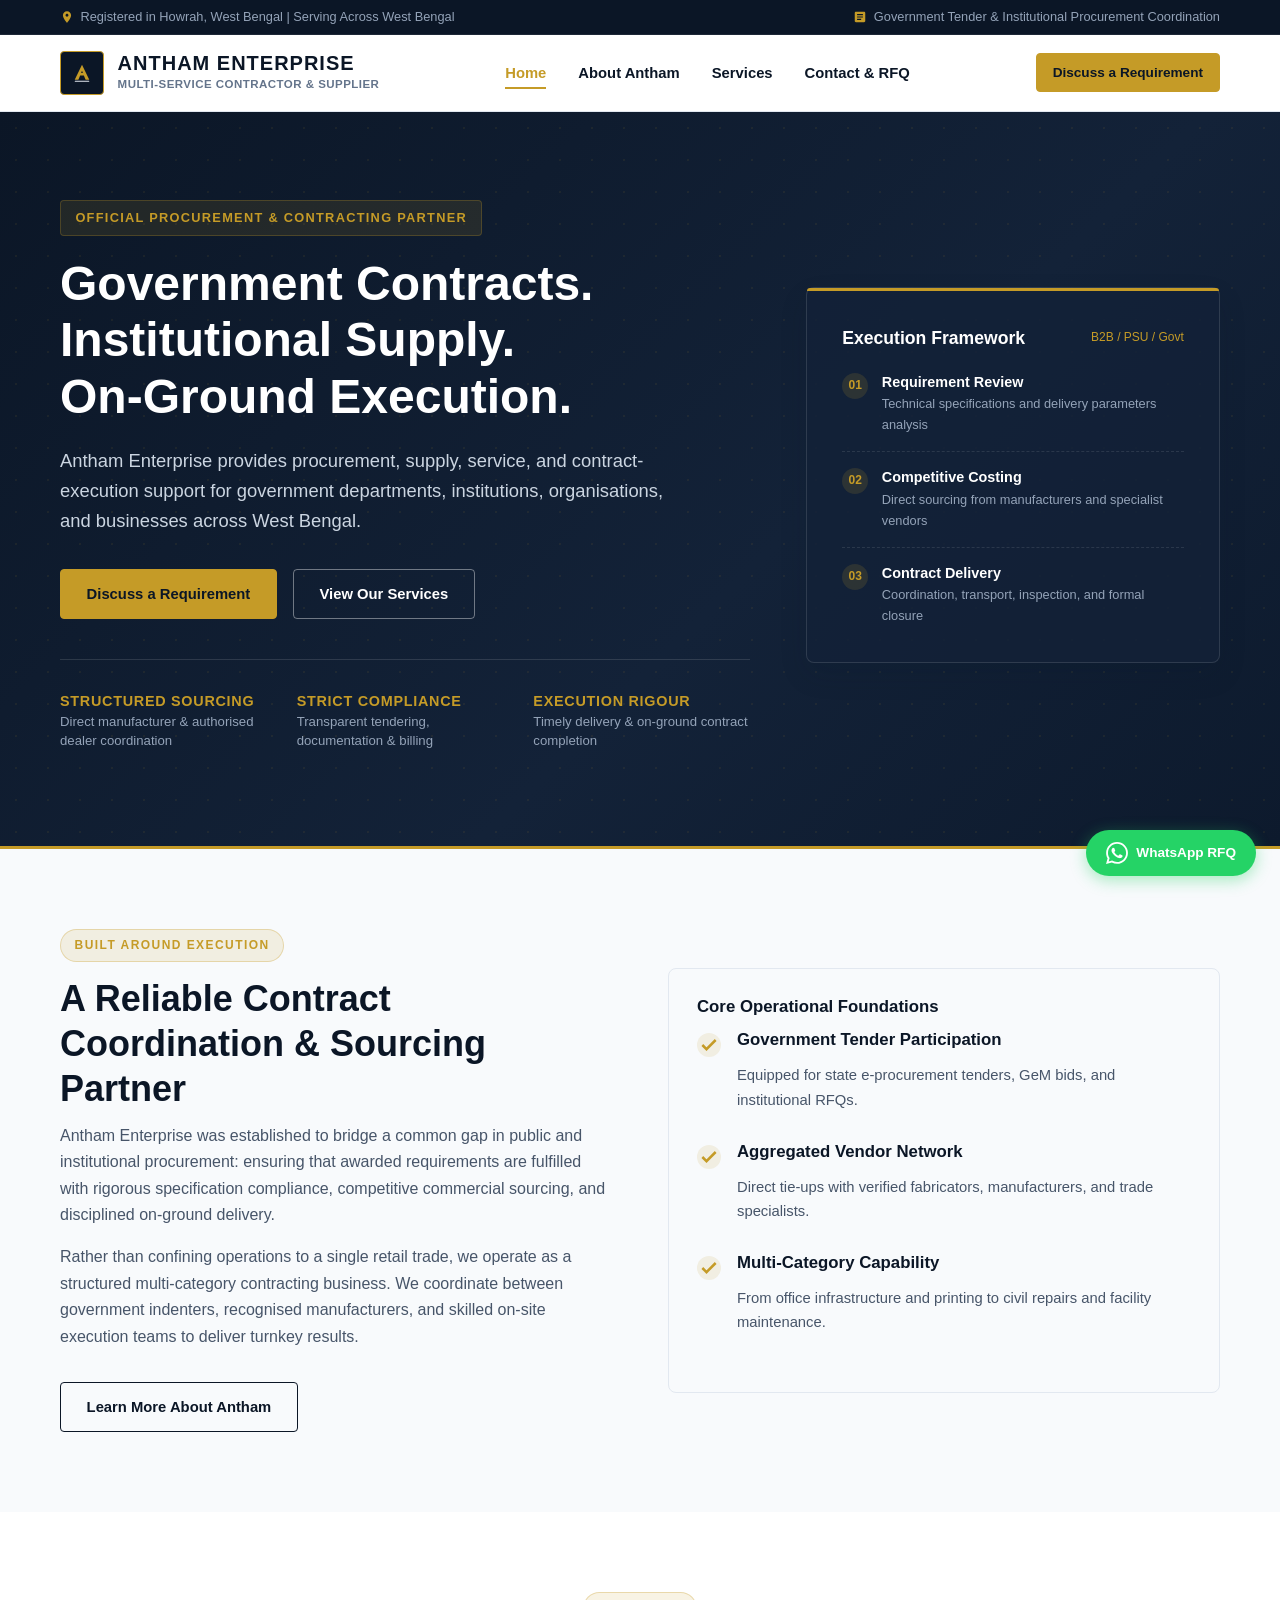
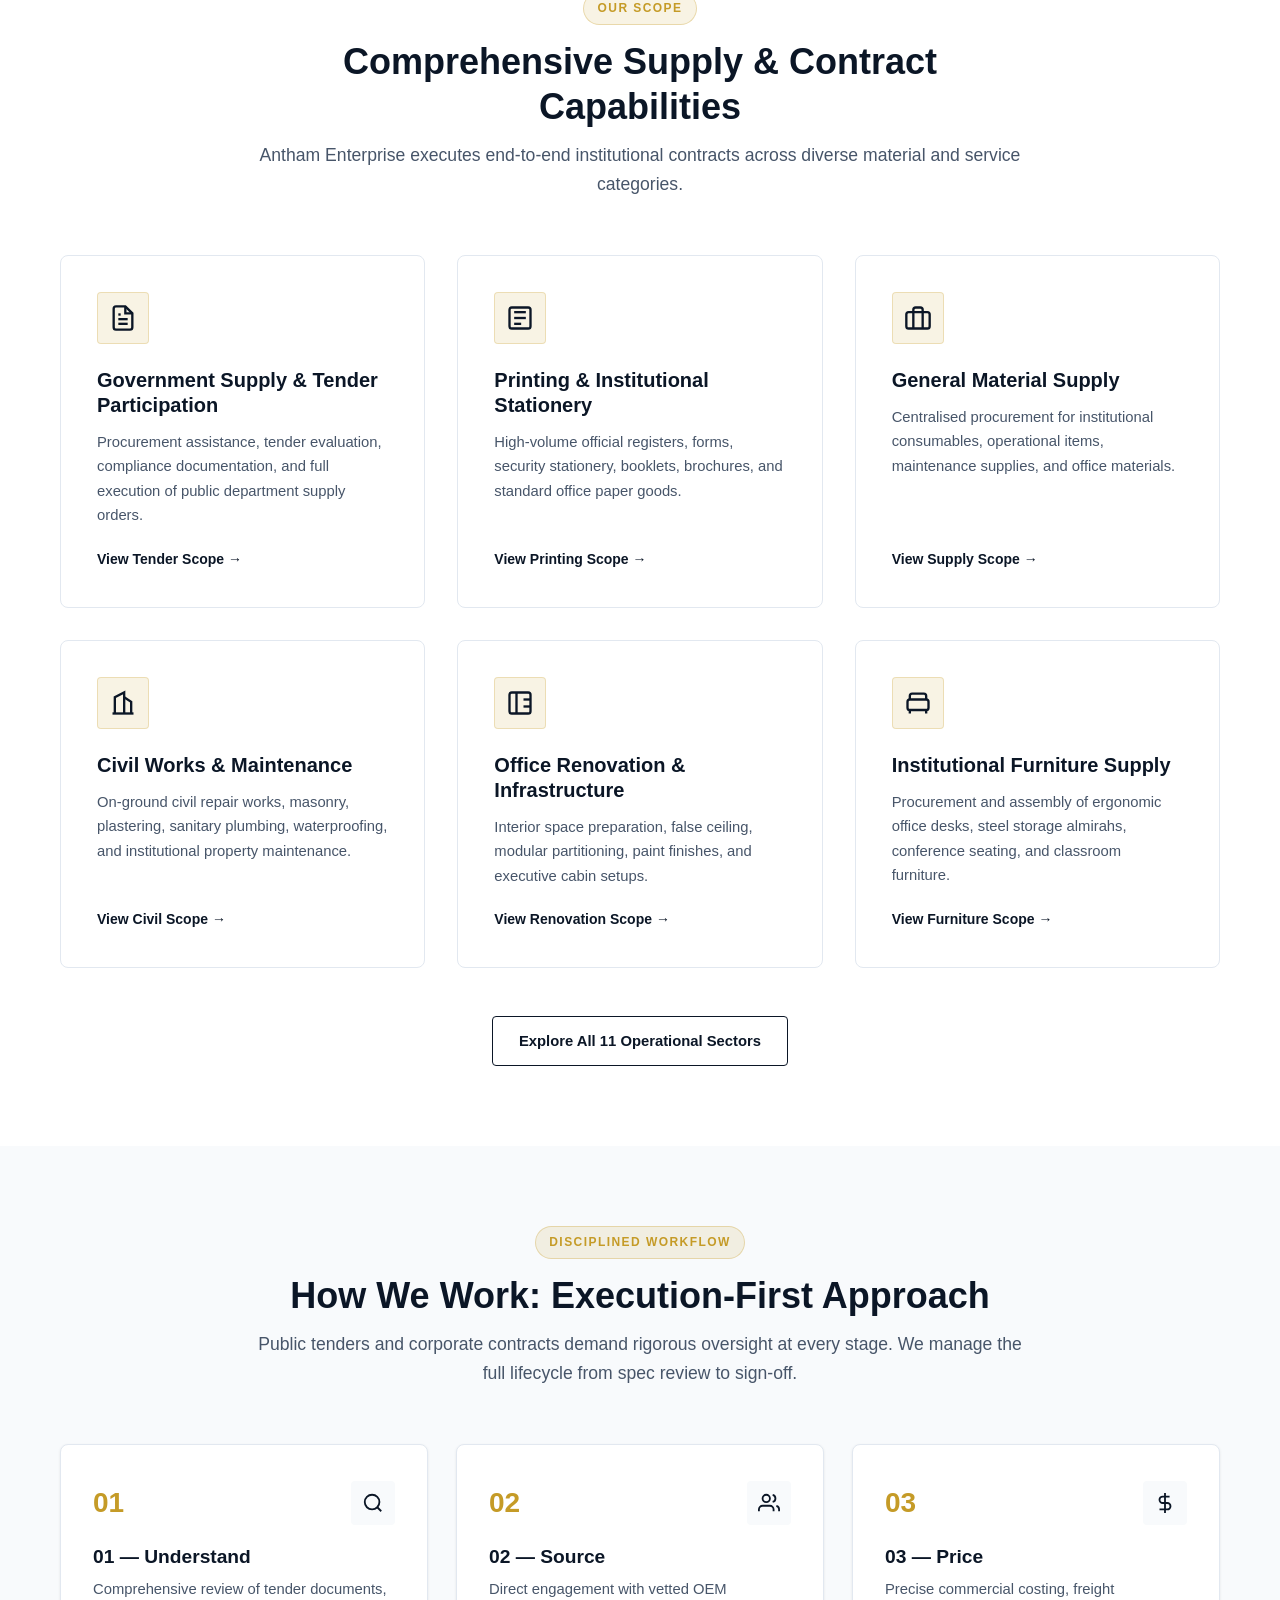
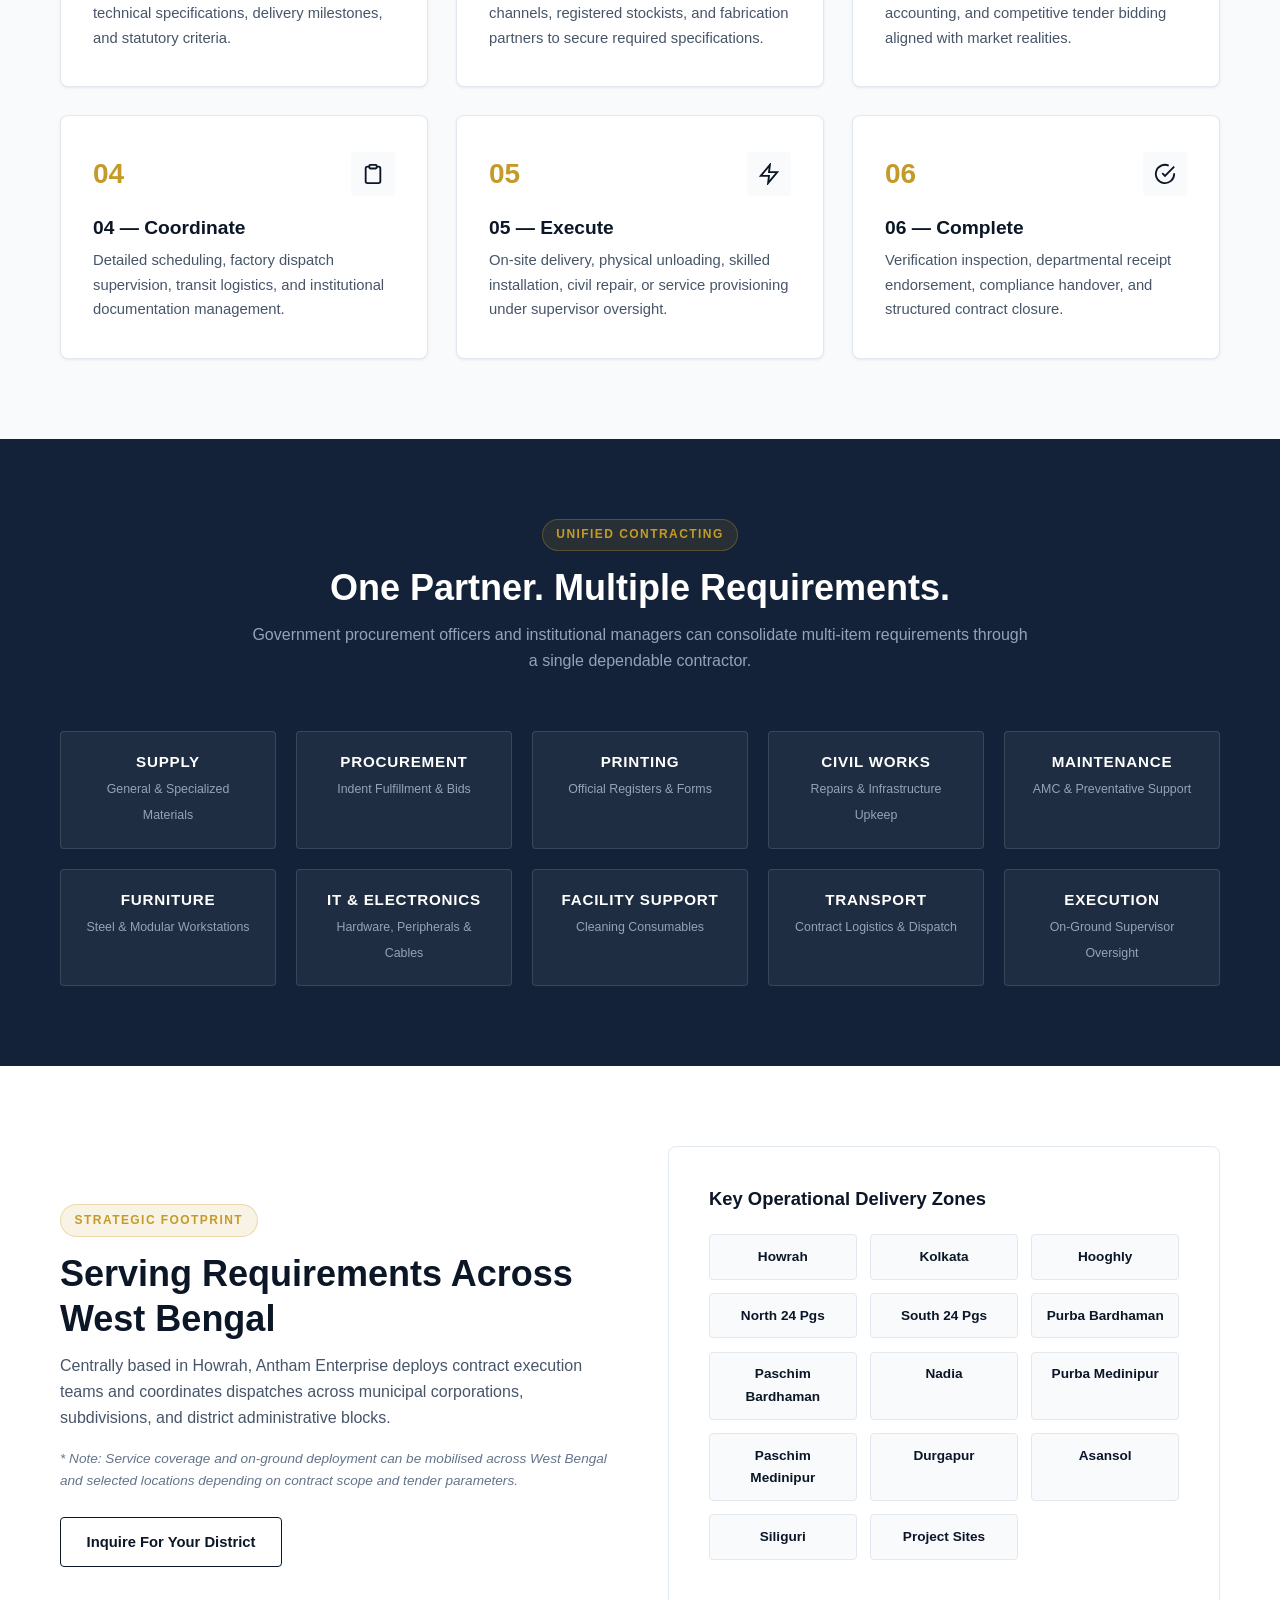
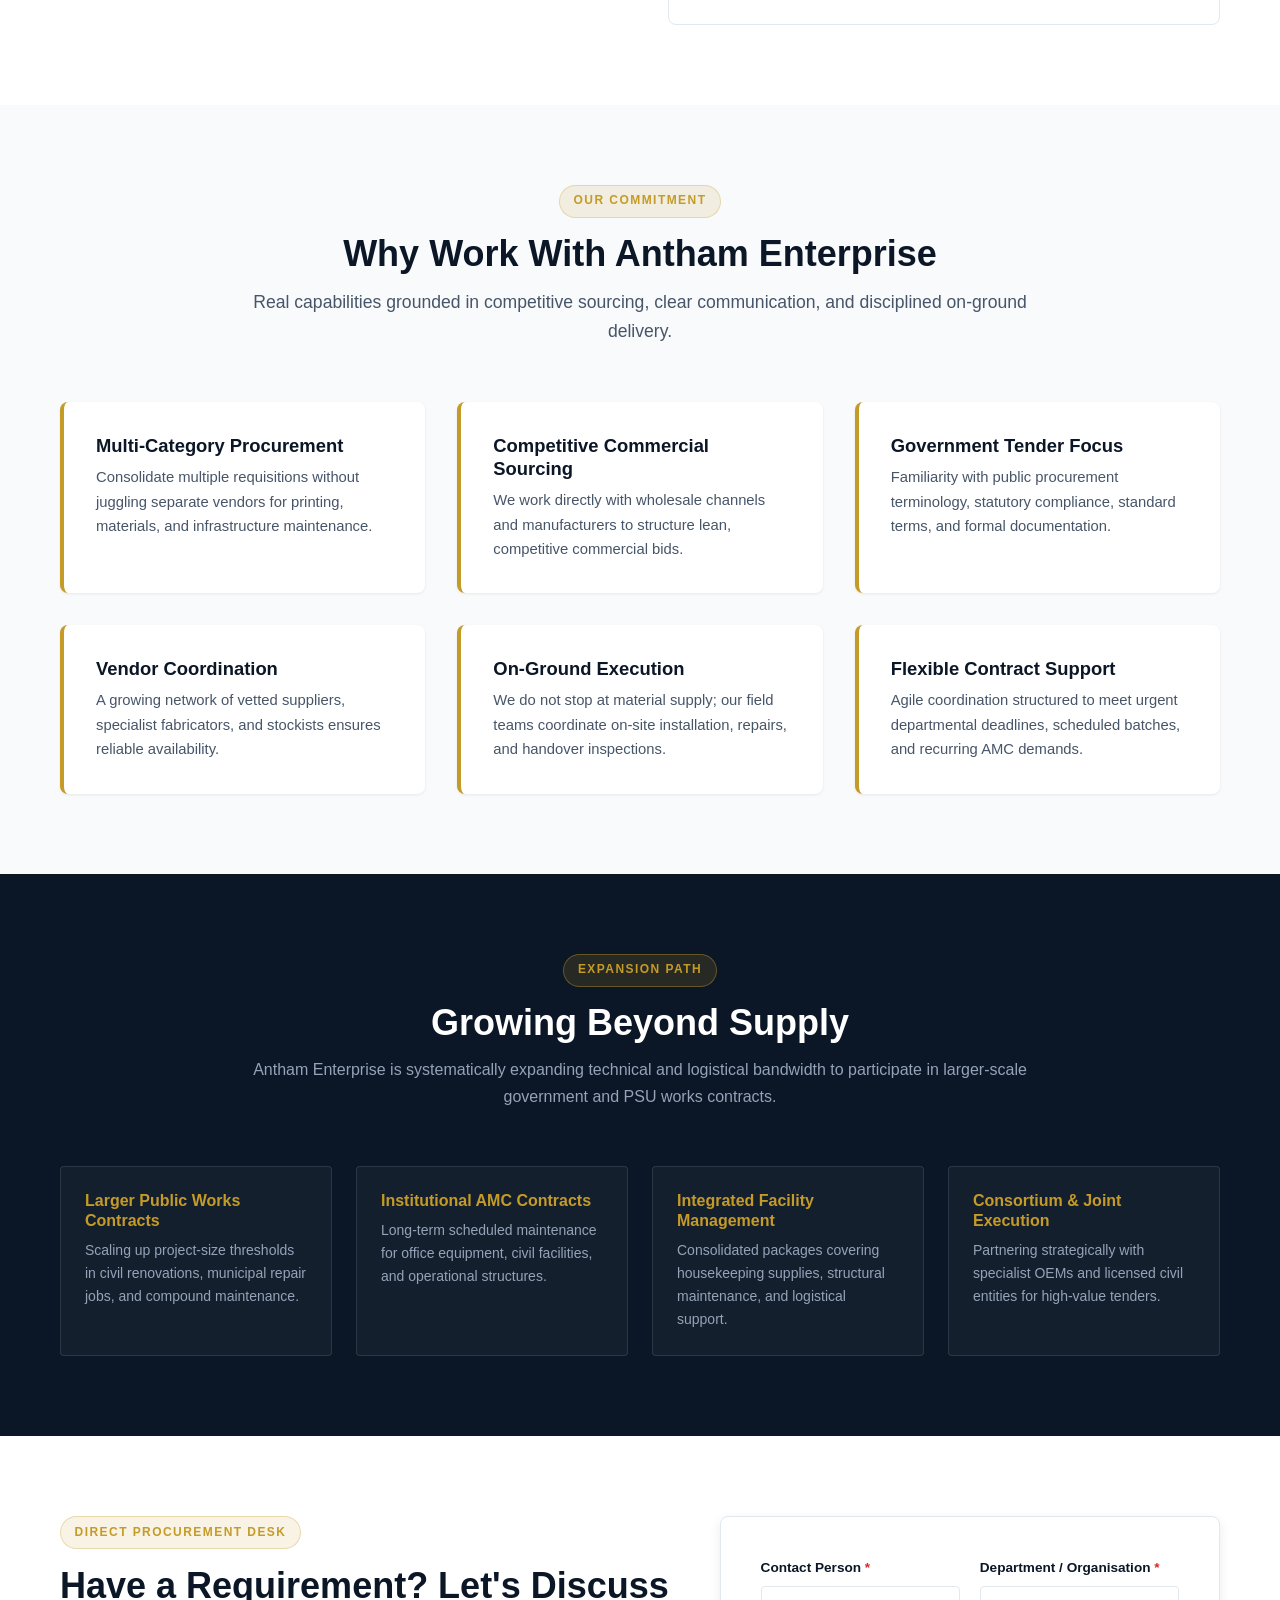
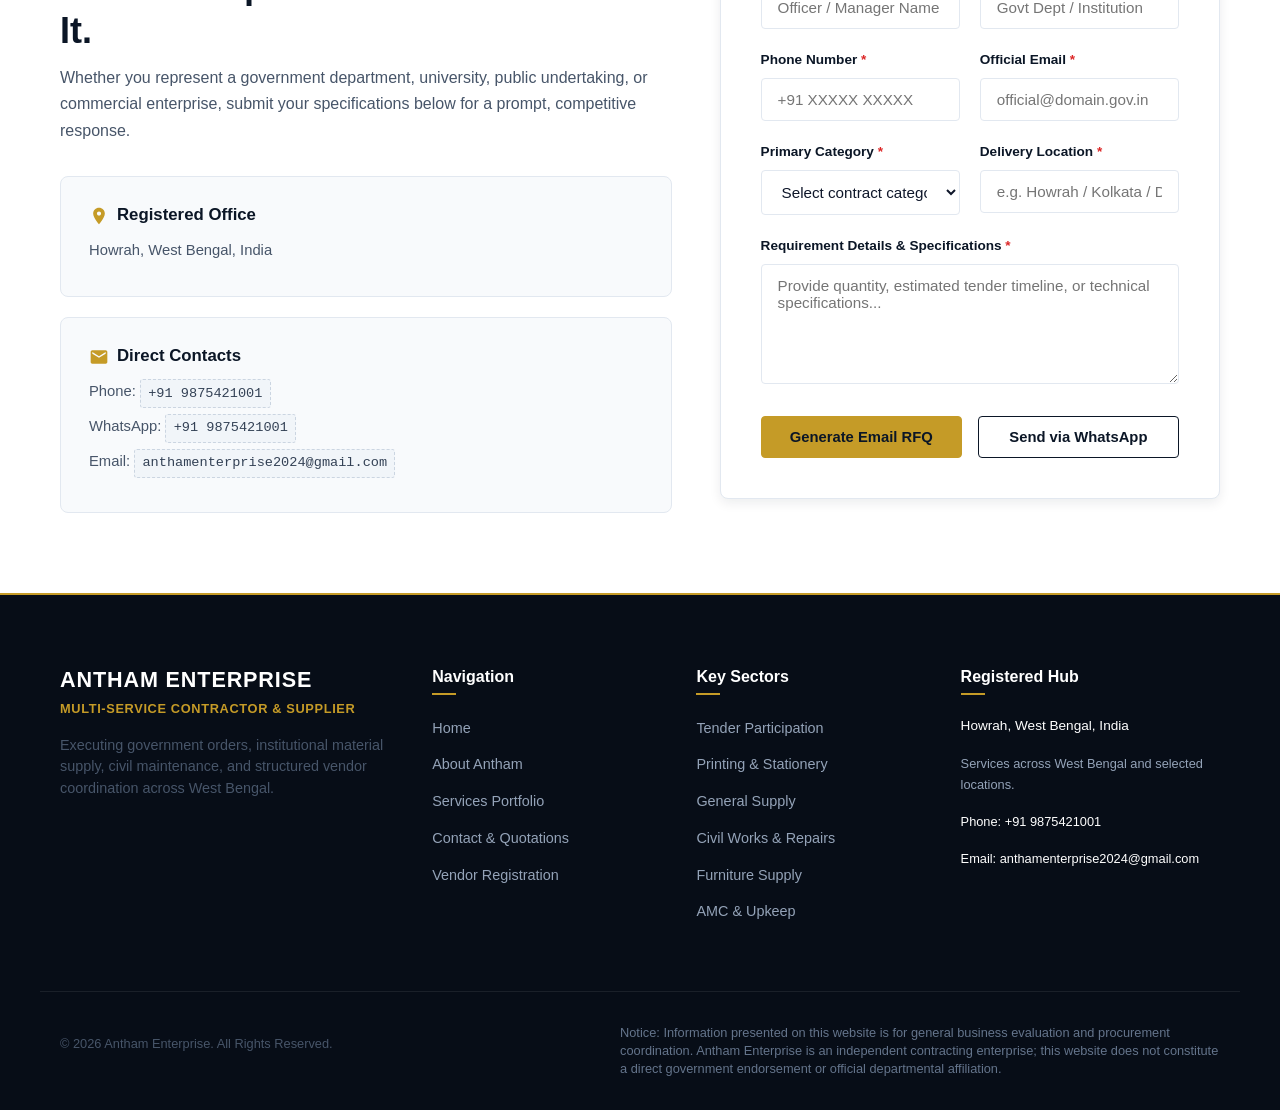
==== commit fe99fde6: "Update index.html" ====
--- a/index.html
+++ b/index.html
@@ -3,8 +3,15 @@
 <head>
   <meta charset="UTF-8">
   <meta name="viewport" content="width=device-width, initial-scale=1.0">
-  <title>Antham Enterprise | Multi-Service Contractor & Supplier | Howrah, West Bengal</title>
-  <meta name="description" content="Antham Enterprise provides procurement, supply, service, and contract-execution support for government departments and institutional buyers across West Bengal.">
+  <title>Antham Enterprise | Multi-Service Contractor & Institutional Supplier | Howrah, West Bengal</title>
+  <meta name="description" content="Antham Enterprise is a West Bengal-based multi-service government contractor and institutional supplier specialising in tender execution, material supply, civil maintenance, and vendor coordination.">
+  <meta name="keywords" content="government contractor Howrah, government supplier West Bengal, GeM supplier West Bengal, tender contractor Kolkata, civil contractor Howrah, institutional supplier West Bengal">
+  
+  <meta property="og:type" content="website">
+  <meta property="og:title" content="Antham Enterprise | Multi-Service Contractor & Supplier">
+  <meta property="og:description" content="Procurement, supply, service, and contract-execution support for government departments, institutions, and businesses across West Bengal.">
+  <meta property="og:image" content="assets/images/logo.svg">
+  
   <link rel="icon" type="image/svg+xml" href="favicon/favicon.svg">
   <link rel="stylesheet" href="assets/css/style.css">
 </head>
@@ -25,7 +32,7 @@
     </div>
   </div>
 
-  <!-- Header -->
+  <!-- Header (Zero Overlap Guaranteed) -->
   <header class="site-header">
     <div class="container nav-container">
       <a href="index.html" class="brand" aria-label="Antham Enterprise Home">
@@ -41,28 +48,20 @@
         </div>
       </a>
 
-      <!-- Navigation Drawer Backdrop -->
-      <div class="nav-backdrop"></div>
-
-      <!-- Navigation Menu -->
       <nav aria-label="Main Navigation">
         <ul class="nav-links">
-          <li class="mobile-drawer-header">
-            <span>Navigation Menu</span>
-            <button class="mobile-close-btn" aria-label="Close menu">&times;</button>
-          </li>
           <li><a href="index.html" class="nav-link active">Home</a></li>
           <li><a href="about.html" class="nav-link">About Antham</a></li>
           <li><a href="services.html" class="nav-link">Services</a></li>
           <li><a href="contact.html" class="nav-link">Contact & RFQ</a></li>
-          <li style="margin-top: 1rem; width: 100%;">
+          <li class="nav-mobile-cta">
             <a href="contact.html" class="btn btn-primary btn-block btn-sm">Discuss a Requirement</a>
           </li>
         </ul>
       </nav>
 
       <div class="header-cta">
-        <a href="contact.html" class="btn btn-primary btn-sm header-cta-btn">Discuss a Requirement</a>
+        <a href="contact.html" class="btn btn-primary btn-sm header-btn-desktop">Discuss a Requirement</a>
         <button class="mobile-toggle" aria-label="Toggle navigation menu" aria-expanded="false">
           <svg viewBox="0 0 24 24" fill="none" stroke-width="2" stroke-linecap="round" stroke-linejoin="round">
             <line x1="3" y1="12" x2="21" y2="12"></line>
@@ -78,11 +77,13 @@
     <!-- Hero Section -->
     <section class="hero">
       <div class="container hero-grid">
-        <div>
-          <div class="hero-tag">Official Procurement & Contracting Partner</div>
+        <div class="hero-content">
+          <div class="hero-tag">
+            <span>Official Procurement & Contracting Partner</span>
+          </div>
           <h1>Government Contracts.<br>Institutional Supply.<br>On-Ground Execution.</h1>
           <p>
-            Antham Enterprise provides procurement, supply, service and contract-execution support for government departments, institutions, organisations and businesses across West Bengal.
+            Antham Enterprise provides procurement, supply, service, and contract-execution support for government departments, institutions, organisations, and businesses across West Bengal.
           </p>
           <div class="hero-actions">
             <a href="contact.html" class="btn btn-primary">Discuss a Requirement</a>
@@ -127,83 +128,97 @@
             <div class="flow-num-badge">03</div>
             <div class="flow-text">
               <h5>Contract Delivery</h5>
-              <p>Coordination, transport, inspection and formal closure</p>
-            </div>
-          </div>
-        </div>
-      </div>
-    </section>
-
-    <!-- Trust Strip -->
-    <section class="trust-strip">
+              <p>Coordination, transport, inspection, and formal closure</p>
+            </div>
+          </div>
+        </div>
+      </div>
+    </section>
+
+    <!-- Trust Credentials Strip
+    <section class="trust-strip" aria-label="Business Credentials">
       <div class="container trust-grid">
         <div class="trust-box">
-          <svg class="trust-icon" viewBox="0 0 24 24" fill="currentColor"><path d="M12 1L3 5v6c0 5.55 3.84 10.74 9 12 5.16-1.26 9-6.45 9-12V5l-9-4zm-2 16l-4-4 1.41-1.41L10 14.17l6.59-6.59L18 9l-8 8z"/></svg>
+          <svg class="trust-icon" viewBox="0 0 24 24" fill="currentColor">
+            <path d="M12 1L3 5v6c0 5.55 3.84 10.74 9 12 5.16-1.26 9-6.45 9-12V5l-9-4zm-2 16l-4-4 1.41-1.41L10 14.17l6.59-6.59L18 9l-8 8z"/>
+          </svg>
           <div class="trust-info">
-            <h5>MSME Registered</h5>
+            <h5>MSME / Udyam</h5>
             <p><span class="placeholder-badge">[UDYAM-WB-REGISTERED]</span></p>
           </div>
         </div>
         <div class="trust-box">
-          <svg class="trust-icon" viewBox="0 0 24 24" fill="currentColor"><path d="M19 3H5c-1.1 0-2 .9-2 2v14c0 1.1.9 2 2 2h14c1.1 0 2-.9 2-2V5c0-1.1-.9-2-2-2zm-7 2h1.5v3l2-3h2l-2.5 3.5 2.5 4.5h-2l-1.5-3-1.5 3H8l2.5-4.5L8 5h2l2 3V5z"/></svg>
+          <svg class="trust-icon" viewBox="0 0 24 24" fill="currentColor">
+            <path d="M19 3H5c-1.1 0-2 .9-2 2v14c0 1.1.9 2 2 2h14c1.1 0 2-.9 2-2V5c0-1.1-.9-2-2-2zm-7 2h1.5v3l2-3h2l-2.5 3.5 2.5 4.5h-2l-1.5-3-1.5 3H8l2.5-4.5L8 5h2l2 3V5z"/>
+          </svg>
           <div class="trust-info">
             <h5>GST Compliant</h5>
             <p><span class="placeholder-badge">[GSTIN: 19XXXXXXXXXXXZX]</span></p>
           </div>
         </div>
         <div class="trust-box">
-          <svg class="trust-icon" viewBox="0 0 24 24" fill="currentColor"><path d="M12 2C6.48 2 2 6.48 2 12s4.48 10 10 10 10-4.48 10-10S17.52 2 12 2zm1 15h-2v-6h2v6zm0-8h-2V7h2v2z"/></svg>
+          <svg class="trust-icon" viewBox="0 0 24 24" fill="currentColor">
+            <path d="M12 2C6.48 2 2 6.48 2 12s4.48 10 10 10 10-4.48 10-10S17.52 2 12 2zm1 15h-2v-6h2v6zm0-8h-2V7h2v2z"/>
+          </svg>
           <div class="trust-info">
             <h5>GeM Seller Ready</h5>
             <p>Institutional Procurement</p>
           </div>
         </div>
         <div class="trust-box">
-          <svg class="trust-icon" viewBox="0 0 24 24" fill="currentColor"><path d="M12 2C8.13 2 5 5.13 5 9c0 5.25 7 13 7 13s7-7.75 7-13c0-3.87-3.13-7-7-7zm0 9.5c-1.38 0-2.5-1.12-2.5-2.5s1.12-2.5 2.5-2.5 2.5 1.12 2.5 2.5-1.12 2.5-2.5 2.5z"/></svg>
+          <svg class="trust-icon" viewBox="0 0 24 24" fill="currentColor">
+            <path d="M12 2C8.13 2 5 5.13 5 9c0 5.25 7 13 7 13s7-7.75 7-13c0-3.87-3.13-7-7-7zm0 9.5c-1.38 0-2.5-1.12-2.5-2.5s1.12-2.5 2.5-2.5 2.5 1.12 2.5 2.5-1.12 2.5-2.5 2.5z"/>
+          </svg>
           <div class="trust-info">
-            <h5>Operations Base</h5>
+            <h5>Location Hub</h5>
             <p>Howrah, West Bengal</p>
           </div>
         </div>
       </div>
-    </section>
-
-    <!-- About Section -->
+    </section> -->
+
+    <!-- About Antham Overview -->
     <section class="section-padding bg-alt">
       <div class="container split-layout">
         <div>
           <span class="section-badge">Built Around Execution</span>
           <h2>A Reliable Contract Coordination & Sourcing Partner</h2>
           <p>
-            Antham Enterprise works across government and institutional requirements, combining competitive sourcing, vendor coordination and on-ground execution.
+            Antham Enterprise was established to bridge a common gap in public and institutional procurement: ensuring that awarded requirements are fulfilled with rigorous specification compliance, competitive commercial sourcing, and disciplined on-ground delivery.
           </p>
           <p>
-            Rather than limiting ourselves to one retail product line, our operational model coordinates between indenting departments, certified manufacturers, and skilled field execution partners to deliver complete contract results.
+            Rather than confining operations to a single retail trade, we operate as a structured multi-category contracting business. We coordinate between government indenters, recognised manufacturers, and skilled on-site execution teams to deliver turnkey results.
           </p>
-          <a href="about.html" class="btn btn-secondary" style="margin-top: 0.5rem;">Learn More About Antham</a>
+          <a href="about.html" class="btn btn-secondary" style="margin-top: 1rem;">Learn More About Antham</a>
         </div>
         <div>
           <div class="contact-info-card">
-            <h4>Key Operating Principles</h4>
+            <h4>Core Operational Foundations</h4>
             <div class="feature-item">
-              <div class="feature-icon"><svg viewBox="0 0 24 24" fill="none" stroke="currentColor" stroke-width="3"><polyline points="20 6 9 17 4 12"/></svg></div>
+              <div class="feature-icon">
+                <svg viewBox="0 0 24 24" fill="none" stroke="currentColor" stroke-width="3"><polyline points="20 6 9 17 4 12"/></svg>
+              </div>
               <div class="feature-text">
                 <h4>Government Tender Participation</h4>
-                <p>Equipped for state e-procurement tenders, GeM bids and institutional RFQs.</p>
+                <p>Equipped for state e-procurement tenders, GeM bids, and institutional RFQs.</p>
               </div>
             </div>
             <div class="feature-item">
-              <div class="feature-icon"><svg viewBox="0 0 24 24" fill="none" stroke="currentColor" stroke-width="3"><polyline points="20 6 9 17 4 12"/></svg></div>
+              <div class="feature-icon">
+                <svg viewBox="0 0 24 24" fill="none" stroke="currentColor" stroke-width="3"><polyline points="20 6 9 17 4 12"/></svg>
+              </div>
               <div class="feature-text">
-                <h4>Vetted Vendor Network</h4>
-                <p>Direct tie-ups with verified fabricators, manufacturers and trade specialists.</p>
+                <h4>Aggregated Vendor Network</h4>
+                <p>Direct tie-ups with verified fabricators, manufacturers, and trade specialists.</p>
               </div>
             </div>
             <div class="feature-item">
-              <div class="feature-icon"><svg viewBox="0 0 24 24" fill="none" stroke="currentColor" stroke-width="3"><polyline points="20 6 9 17 4 12"/></svg></div>
+              <div class="feature-icon">
+                <svg viewBox="0 0 24 24" fill="none" stroke="currentColor" stroke-width="3"><polyline points="20 6 9 17 4 12"/></svg>
+              </div>
               <div class="feature-text">
-                <h4>Delivery & Execution Support</h4>
-                <p>Full logistics, installation supervision and formal inspection support.</p>
+                <h4>Multi-Category Capability</h4>
+                <p>From office infrastructure and printing to civil repairs and facility maintenance.</p>
               </div>
             </div>
           </div>
@@ -224,10 +239,10 @@
           <div class="service-card">
             <div>
               <div class="service-icon-box">
-                <svg viewBox="0 0 24 24" stroke-width="2"><path d="M14 2H6a2 2 0 0 0-2 2v16a2 2 0 0 0 2 2h12a2 2 0 0 0 2-2V8z"/><polyline points="14 2 14 8 20 8"/><line x1="16" y1="13" x2="8" y2="13"/><line x1="16" y1="17" x2="8" y2="17"/></svg>
-              </div>
-              <h3>Government Supply & Tenders</h3>
-              <p>Procurement assistance, tender evaluation, compliance documentation and execution of public department supply orders.</p>
+                <svg viewBox="0 0 24 24" stroke-width="2"><path d="M14 2H6a2 2 0 0 0-2 2v16a2 2 0 0 0 2 2h12a2 2 0 0 0 2-2V8z"/><polyline points="14 2 14 8 20 8"/><line x1="16" y1="13" x2="8" y2="13"/><line x1="16" y1="17" x2="8" y2="17"/><polyline points="10 9 9 9 8 9"/></svg>
+              </div>
+              <h3>Government Supply & Tender Participation</h3>
+              <p>Procurement assistance, tender evaluation, compliance documentation, and full execution of public department supply orders.</p>
             </div>
             <a href="services.html#service-tenders" class="service-action-link">View Tender Scope &rarr;</a>
           </div>
@@ -237,7 +252,7 @@
               <div class="service-icon-box">
                 <svg viewBox="0 0 24 24" stroke-width="2"><rect x="3" y="3" width="18" height="18" rx="2"/><path d="M7 7h10"/><path d="M7 12h10"/><path d="M7 17h6"/></svg>
               </div>
-              <h3>Printing & Official Stationery</h3>
+              <h3>Printing & Institutional Stationery</h3>
               <p>High-volume official registers, forms, security stationery, booklets, brochures, and standard office paper goods.</p>
             </div>
             <a href="services.html#service-printing" class="service-action-link">View Printing Scope &rarr;</a>
@@ -249,7 +264,7 @@
                 <svg viewBox="0 0 24 24" stroke-width="2"><rect x="2" y="7" width="20" height="14" rx="2" ry="2"/><path d="M16 21V5a2 2 0 0 0-2-2h-4a2 2 0 0 0-2 2v16"/></svg>
               </div>
               <h3>General Material Supply</h3>
-              <p>Centralised procurement for institutional consumables, operational items, maintenance supplies and materials.</p>
+              <p>Centralised procurement for institutional consumables, operational items, maintenance supplies, and office materials.</p>
             </div>
             <a href="services.html#service-general" class="service-action-link">View Supply Scope &rarr;</a>
           </div>
@@ -257,10 +272,10 @@
           <div class="service-card">
             <div>
               <div class="service-icon-box">
-                <svg viewBox="0 0 24 24" stroke-width="2"><path d="M3 21h18"/><path d="M5 21V7l8-4v18"/><path d="M19 21V11l-6-4"/></svg>
+                <svg viewBox="0 0 24 24" stroke-width="2"><path d="M3 21h18"/><path d="M5 21V7l8-4v18"/><path d="M19 21V11l-6-4"/><line x1="9" y1="9" x2="9" y2="9.01"/><line x1="9" y1="13" x2="9" y2="13.01"/><line x1="9" y1="17" x2="9" y2="17.01"/></svg>
               </div>
               <h3>Civil Works & Maintenance</h3>
-              <p>On-ground civil repair works, masonry, plastering, sanitary plumbing, waterproofing and building upkeep.</p>
+              <p>On-ground civil repair works, masonry, plastering, sanitary plumbing, waterproofing, and institutional property maintenance.</p>
             </div>
             <a href="services.html#service-civil" class="service-action-link">View Civil Scope &rarr;</a>
           </div>
@@ -268,7 +283,7 @@
           <div class="service-card">
             <div>
               <div class="service-icon-box">
-                <svg viewBox="0 0 24 24" stroke-width="2"><rect x="3" y="3" width="18" height="18" rx="2"/><path d="M9 3v18"/><path d="M15 9h6"/></svg>
+                <svg viewBox="0 0 24 24" stroke-width="2"><rect x="3" y="3" width="18" height="18" rx="2"/><path d="M9 3v18"/><path d="M15 9h6"/><path d="M15 15h6"/></svg>
               </div>
               <h3>Office Renovation & Infrastructure</h3>
               <p>Interior space preparation, false ceiling, modular partitioning, paint finishes, and executive cabin setups.</p>
@@ -279,135 +294,160 @@
           <div class="service-card">
             <div>
               <div class="service-icon-box">
-                <svg viewBox="0 0 24 24" stroke-width="2"><path d="M19 9V6a2 2 0 0 0-2-2H7a2 2 0 0 0-2 2v3"/><path d="M3 11v5a2 2 0 0 0 2 2h14a2 2 0 0 0 2-2v-5a2 2 0 0 0-2-2H5a2 2 0 0 0-2 2z"/></svg>
+                <svg viewBox="0 0 24 24" stroke-width="2"><path d="M19 9V6a2 2 0 0 0-2-2H7a2 2 0 0 0-2 2v3"/><path d="M3 11v5a2 2 0 0 0 2 2h14a2 2 0 0 0 2-2v-5a2 2 0 0 0-2-2H5a2 2 0 0 0-2 2z"/><line x1="5" y1="18" x2="5" y2="21"/><line x1="19" y1="18" x2="19" y2="21"/></svg>
               </div>
               <h3>Institutional Furniture Supply</h3>
-              <p>Procurement and assembly of ergonomic office desks, steel storage almirahs, conference seating and workstations.</p>
+              <p>Procurement and assembly of ergonomic office desks, steel storage almirahs, conference seating, and classroom furniture.</p>
             </div>
             <a href="services.html#service-furniture" class="service-action-link">View Furniture Scope &rarr;</a>
           </div>
         </div>
 
-        <div style="text-align: center; margin-top: 2.5rem;">
+        <div style="text-align: center; margin-top: 3rem;">
           <a href="services.html" class="btn btn-secondary">Explore All 11 Operational Sectors</a>
         </div>
       </div>
     </section>
 
-    <!-- How We Work (6 Steps) -->
+    <!-- How We Work: 6-Step Workflow -->
     <section class="section-padding bg-alt">
       <div class="container">
         <div class="section-header">
           <span class="section-badge">Disciplined Workflow</span>
           <h2>How We Work: Execution-First Approach</h2>
-          <p class="section-subtitle">We manage the full contract lifecycle from specification review to inspection sign-off.</p>
+          <p class="section-subtitle">Public tenders and corporate contracts demand rigorous oversight at every stage. We manage the full lifecycle from spec review to sign-off.</p>
         </div>
 
         <div class="process-grid">
           <div class="process-card">
             <div class="process-step-header">
               <span class="process-number">01</span>
-              <div class="process-icon-wrap"><svg viewBox="0 0 24 24" fill="none" stroke="currentColor" stroke-width="2"><circle cx="11" cy="11" r="8"/><line x1="21" y1="21" x2="16.65" y2="16.65"/></svg></div>
+              <div class="process-icon-wrap">
+                <svg viewBox="0 0 24 24" fill="none" stroke="currentColor" stroke-width="2"><circle cx="11" cy="11" r="8"/><line x1="21" y1="21" x2="16.65" y2="16.65"/></svg>
+              </div>
             </div>
             <h3>01 — Understand</h3>
-            <p>Requirement and specification review.</p>
-          </div>
+            <p>Comprehensive review of tender documents, technical specifications, delivery milestones, and statutory criteria.</p>
+          </div>
+
           <div class="process-card">
             <div class="process-step-header">
               <span class="process-number">02</span>
-              <div class="process-icon-wrap"><svg viewBox="0 0 24 24" fill="none" stroke="currentColor" stroke-width="2"><path d="M17 21v-2a4 4 0 0 0-4-4H5a4 4 0 0 0-4 4v2"/><circle cx="9" cy="7" r="4"/></svg></div>
+              <div class="process-icon-wrap">
+                <svg viewBox="0 0 24 24" fill="none" stroke="currentColor" stroke-width="2"><path d="M17 21v-2a4 4 0 0 0-4-4H5a4 4 0 0 0-4 4v2"/><circle cx="9" cy="7" r="4"/><path d="M23 21v-2a4 4 0 0 0-3-3.87"/><path d="M16 3.13a4 4 0 0 1 0 7.75"/></svg>
+              </div>
             </div>
             <h3>02 — Source</h3>
-            <p>Identify suitable manufacturers, vendors and supply channels.</p>
-          </div>
+            <p>Direct engagement with vetted OEM channels, registered stockists, and fabrication partners to secure required specifications.</p>
+          </div>
+
           <div class="process-card">
             <div class="process-step-header">
               <span class="process-number">03</span>
-              <div class="process-icon-wrap"><svg viewBox="0 0 24 24" fill="none" stroke="currentColor" stroke-width="2"><line x1="12" y1="1" x2="12" y2="23"/><path d="M17 5H9.5a3.5 3.5 0 0 0 0 7h5a3.5 3.5 0 0 1 0 7H6"/></svg></div>
+              <div class="process-icon-wrap">
+                <svg viewBox="0 0 24 24" fill="none" stroke="currentColor" stroke-width="2"><line x1="12" y1="1" x2="12" y2="23"/><path d="M17 5H9.5a3.5 3.5 0 0 0 0 7h5a3.5 3.5 0 0 1 0 7H6"/></svg>
+              </div>
             </div>
             <h3>03 — Price</h3>
-            <p>Competitive costing and commercial evaluation.</p>
-          </div>
+            <p>Precise commercial costing, freight accounting, and competitive tender bidding aligned with market realities.</p>
+          </div>
+
           <div class="process-card">
             <div class="process-step-header">
               <span class="process-number">04</span>
-              <div class="process-icon-wrap"><svg viewBox="0 0 24 24" fill="none" stroke="currentColor" stroke-width="2"><path d="M16 4h2a2 2 0 0 1 2 2v14a2 2 0 0 1-2 2H6a2 2 0 0 1-2-2V6a2 2 0 0 1 2-2h2"/><rect x="8" y="2" width="8" height="4" rx="1" ry="1"/></svg></div>
+              <div class="process-icon-wrap">
+                <svg viewBox="0 0 24 24" fill="none" stroke="currentColor" stroke-width="2"><path d="M16 4h2a2 2 0 0 1 2 2v14a2 2 0 0 1-2 2H6a2 2 0 0 1-2-2V6a2 2 0 0 1 2-2h2"/><rect x="8" y="2" width="8" height="4" rx="1" ry="1"/></svg>
+              </div>
             </div>
             <h3>04 — Coordinate</h3>
-            <p>Procurement, documentation and vendor coordination.</p>
-          </div>
+            <p>Detailed scheduling, factory dispatch supervision, transit logistics, and institutional documentation management.</p>
+          </div>
+
           <div class="process-card">
             <div class="process-step-header">
               <span class="process-number">05</span>
-              <div class="process-icon-wrap"><svg viewBox="0 0 24 24" fill="none" stroke="currentColor" stroke-width="2"><polygon points="13 2 3 14 12 14 11 22 21 10 12 10 13 2"/></svg></div>
+              <div class="process-icon-wrap">
+                <svg viewBox="0 0 24 24" fill="none" stroke="currentColor" stroke-width="2"><polygon points="13 2 3 14 12 14 11 22 21 10 12 10 13 2"/></svg>
+              </div>
             </div>
             <h3>05 — Execute</h3>
-            <p>Delivery, service or on-ground execution.</p>
-          </div>
+            <p>On-site delivery, physical unloading, skilled installation, civil repair, or service provisioning under supervisor oversight.</p>
+          </div>
+
           <div class="process-card">
             <div class="process-step-header">
               <span class="process-number">06</span>
-              <div class="process-icon-wrap"><svg viewBox="0 0 24 24" fill="none" stroke="currentColor" stroke-width="2"><path d="M22 11.08V12a10 10 0 1 1-5.93-9.14"/><polyline points="22 4 12 14.01 9 11.01"/></svg></div>
+              <div class="process-icon-wrap">
+                <svg viewBox="0 0 24 24" fill="none" stroke="currentColor" stroke-width="2"><path d="M22 11.08V12a10 10 0 1 1-5.93-9.14"/><polyline points="22 4 12 14.01 9 11.01"/></svg>
+              </div>
             </div>
             <h3>06 — Complete</h3>
-            <p>Documentation, inspection support and contract closure.</p>
-          </div>
-        </div>
-      </div>
-    </section>
-
-    <!-- Capability Matrix -->
+            <p>Verification inspection, departmental receipt endorsement, compliance handover, and structured contract closure.</p>
+          </div>
+        </div>
+      </div>
+    </section>
+
+    <!-- Capability Section: One Partner. Multiple Requirements. -->
     <section class="section-padding capability-section">
       <div class="container">
         <div class="section-header">
           <span class="section-badge">Unified Contracting</span>
           <h2 style="color: #ffffff;">One Partner. Multiple Requirements.</h2>
-          <p style="color: #94a3b8;">Consolidate multi-item government requisitions through a single dependable contractor.</p>
+          <p style="color: #94a3b8;">Government procurement officers and institutional managers can consolidate multi-item requirements through a single dependable contractor.</p>
         </div>
 
         <div class="capability-tags-grid">
-          <div class="capability-pill"><h4>SUPPLY</h4><span>General Materials</span></div>
-          <div class="capability-pill"><h4>PROCUREMENT</h4><span>Indent & Tender Bids</span></div>
-          <div class="capability-pill"><h4>PRINTING</h4><span>Official Registers</span></div>
-          <div class="capability-pill"><h4>CIVIL WORKS</h4><span>Repairs & Upkeep</span></div>
-          <div class="capability-pill"><h4>MAINTENANCE</h4><span>AMC Agreements</span></div>
-          <div class="capability-pill"><h4>FURNITURE</h4><span>Steel & Modular Desks</span></div>
-          <div class="capability-pill"><h4>IT & ELECTRONICS</h4><span>Hardware & Cables</span></div>
-          <div class="capability-pill"><h4>FACILITY SUPPORT</h4><span>Hygiene Supplies</span></div>
-          <div class="capability-pill"><h4>TRANSPORT</h4><span>Contract Logistics</span></div>
-          <div class="capability-pill"><h4>EXECUTION</h4><span>Supervised Delivery</span></div>
-        </div>
-      </div>
-    </section>
-
-    <!-- Geographic Coverage -->
+          <div class="capability-pill"><h4>SUPPLY</h4><span>General & Specialized Materials</span></div>
+          <div class="capability-pill"><h4>PROCUREMENT</h4><span>Indent Fulfillment & Bids</span></div>
+          <div class="capability-pill"><h4>PRINTING</h4><span>Official Registers & Forms</span></div>
+          <div class="capability-pill"><h4>CIVIL WORKS</h4><span>Repairs & Infrastructure Upkeep</span></div>
+          <div class="capability-pill"><h4>MAINTENANCE</h4><span>AMC & Preventative Support</span></div>
+          <div class="capability-pill"><h4>FURNITURE</h4><span>Steel & Modular Workstations</span></div>
+          <div class="capability-pill"><h4>IT & ELECTRONICS</h4><span>Hardware, Peripherals & Cables</span></div>
+          <div class="capability-pill"><h4>FACILITY SUPPORT</h4><span>Cleaning Consumables</span></div>
+          <div class="capability-pill"><h4>TRANSPORT</h4><span>Contract Logistics & Dispatch</span></div>
+          <div class="capability-pill"><h4>EXECUTION</h4><span>On-Ground Supervisor Oversight</span></div>
+        </div>
+      </div>
+    </section>
+
+    <!-- Geographic Reach -->
     <section class="section-padding">
-      <div class="container split-layout">
-        <div>
-          <span class="section-badge">Geographic Scope</span>
-          <h2>Serving Requirements Across West Bengal</h2>
-          <p>
-            Centrally based in Howrah, Antham Enterprise coordinates contract execution and dispatches across municipal corporations, subdivisions and district administrative blocks.
-          </p>
-          <p style="font-size: 0.85rem; color: var(--text-muted); font-style: italic;">
-            * Service and execution coverage can be arranged across West Bengal depending on contract requirements.
-          </p>
-        </div>
-        <div class="coverage-card">
-          <h4>Key Service & Delivery Locations</h4>
-          <div class="districts-grid">
-            <div class="district-badge">Howrah</div>
-            <div class="district-badge">Kolkata</div>
-            <div class="district-badge">Hooghly</div>
-            <div class="district-badge">North 24 Pgs</div>
-            <div class="district-badge">South 24 Pgs</div>
-            <div class="district-badge">Nadia</div>
-            <div class="district-badge">Bardhaman</div>
-            <div class="district-badge">Durgapur</div>
-            <div class="district-badge">Asansol</div>
-            <div class="district-badge">Siliguri</div>
-            <div class="district-badge">Project Sites</div>
-            <div class="district-badge">Statewide</div>
+      <div class="container">
+        <div class="split-layout">
+          <div>
+            <span class="section-badge">Strategic Footprint</span>
+            <h2>Serving Requirements Across West Bengal</h2>
+            <p>
+              Centrally based in Howrah, Antham Enterprise deploys contract execution teams and coordinates dispatches across municipal corporations, subdivisions, and district administrative blocks.
+            </p>
+            <p class="coverage-note">
+              * Note: Service coverage and on-ground deployment can be mobilised across West Bengal and selected locations depending on contract scope and tender parameters.
+            </p>
+            <div style="margin-top: 1.5rem;">
+              <a href="contact.html" class="btn btn-secondary">Inquire For Your District</a>
+            </div>
+          </div>
+
+          <div class="coverage-card">
+            <h4>Key Operational Delivery Zones</h4>
+            <div class="districts-grid">
+              <div class="district-badge">Howrah</div>
+              <div class="district-badge">Kolkata</div>
+              <div class="district-badge">Hooghly</div>
+              <div class="district-badge">North 24 Pgs</div>
+              <div class="district-badge">South 24 Pgs</div>
+              <div class="district-badge">Purba Bardhaman</div>
+              <div class="district-badge">Paschim Bardhaman</div>
+              <div class="district-badge">Nadia</div>
+              <div class="district-badge">Purba Medinipur</div>
+              <div class="district-badge">Paschim Medinipur</div>
+              <div class="district-badge">Durgapur</div>
+              <div class="district-badge">Asansol</div>
+              <div class="district-badge">Siliguri</div>
+              <div class="district-badge">Project Sites</div>
+            </div>
           </div>
         </div>
       </div>
@@ -417,96 +457,96 @@
     <section class="section-padding bg-alt">
       <div class="container">
         <div class="section-header">
-          <span class="section-badge">Our Strengths</span>
+          <span class="section-badge">Our Commitment</span>
           <h2>Why Work With Antham Enterprise</h2>
-          <p class="section-subtitle">Real capabilities grounded in competitive sourcing, clear communication and disciplined execution.</p>
+          <p class="section-subtitle">Real capabilities grounded in competitive sourcing, clear communication, and disciplined on-ground delivery.</p>
         </div>
 
         <div class="why-grid">
           <div class="why-card">
             <h4>Multi-Category Procurement</h4>
-            <p>Consolidate multiple requisitions without juggling separate vendors for printing, materials and maintenance.</p>
+            <p>Consolidate multiple requisitions without juggling separate vendors for printing, materials, and infrastructure maintenance.</p>
           </div>
           <div class="why-card">
             <h4>Competitive Commercial Sourcing</h4>
-            <p>Direct wholesale manufacturer channels structure lean, competitive commercial bids.</p>
+            <p>We work directly with wholesale channels and manufacturers to structure lean, competitive commercial bids.</p>
           </div>
           <div class="why-card">
             <h4>Government Tender Focus</h4>
-            <p>Familiarity with public procurement terminology, statutory compliance, standard terms and formal documentation.</p>
+            <p>Familiarity with public procurement terminology, statutory compliance, standard terms, and formal documentation.</p>
           </div>
           <div class="why-card">
             <h4>Vendor Coordination</h4>
-            <p>A growing network of vetted suppliers, specialist fabricators and stockists ensures reliable availability.</p>
+            <p>A growing network of vetted suppliers, specialist fabricators, and stockists ensures reliable availability.</p>
           </div>
           <div class="why-card">
             <h4>On-Ground Execution</h4>
-            <p>Field teams coordinate on-site installation, physical repairs and handover inspections.</p>
+            <p>We do not stop at material supply; our field teams coordinate on-site installation, repairs, and handover inspections.</p>
           </div>
           <div class="why-card">
             <h4>Flexible Contract Support</h4>
-            <p>Agile coordination structured to meet urgent departmental deadlines and recurring AMC demands.</p>
-          </div>
-        </div>
-      </div>
-    </section>
-
-    <!-- Growing Beyond Supply (Future Expansion) -->
+            <p>Agile coordination structured to meet urgent departmental deadlines, scheduled batches, and recurring AMC demands.</p>
+          </div>
+        </div>
+      </div>
+    </section>
+
+    <!-- Growing Beyond Supply (Future Trajectory) -->
     <section class="section-padding bg-navy">
       <div class="container">
         <div class="section-header">
-          <span class="section-badge">Future Capabilities</span>
+          <span class="section-badge">Expansion Path</span>
           <h2 style="color: #ffffff;">Growing Beyond Supply</h2>
-          <p style="color: #94a3b8;">Antham Enterprise is progressively expanding its capabilities into larger government/PSU/institutional projects.</p>
+          <p style="color: #94a3b8;">Antham Enterprise is systematically expanding technical and logistical bandwidth to participate in larger-scale government and PSU works contracts.</p>
         </div>
 
         <div class="expansion-grid">
           <div class="expansion-card">
             <h4>Larger Public Works Contracts</h4>
-            <p>Scaling up thresholds in civil renovations and infrastructure maintenance.</p>
+            <p>Scaling up project-size thresholds in civil renovations, municipal repair jobs, and compound maintenance.</p>
           </div>
           <div class="expansion-card">
             <h4>Institutional AMC Contracts</h4>
-            <p>Long-term scheduled maintenance for equipment, facilities and civil structures.</p>
+            <p>Long-term scheduled maintenance for office equipment, civil facilities, and operational structures.</p>
           </div>
           <div class="expansion-card">
             <h4>Integrated Facility Management</h4>
-            <p>Consolidated packages covering housekeeping supplies, upkeep and logistics.</p>
+            <p>Consolidated packages covering housekeeping supplies, structural maintenance, and logistical support.</p>
           </div>
           <div class="expansion-card">
-            <h4>Joint Execution Partnerships</h4>
-            <p>Partnering with specialist OEMs and licensed civil entities for high-value tenders.</p>
-          </div>
-        </div>
-      </div>
-    </section>
-
-    <!-- Business Enquiry / Quick RFQ Form -->
+            <h4>Consortium & Joint Execution</h4>
+            <p>Partnering strategically with specialist OEMs and licensed civil entities for high-value tenders.</p>
+          </div>
+        </div>
+      </div>
+    </section>
+
+    <!-- Quick RFQ / Inquiry CTA -->
     <section class="section-padding">
       <div class="container contact-section-grid">
         <div>
-          <span class="section-badge">Procurement Desk</span>
+          <span class="section-badge">Direct Procurement Desk</span>
           <h2>Have a Requirement? Let's Discuss It.</h2>
           <p>
             Whether you represent a government department, university, public undertaking, or commercial enterprise, submit your specifications below for a prompt, competitive response.
           </p>
-          <div class="contact-card-list" style="margin-top: 1.5rem;">
+          <div class="contact-card-list" style="margin-top: 2rem;">
             <div class="contact-info-card">
               <h4>
                 <svg viewBox="0 0 24 24" fill="currentColor"><path d="M12 2C8.13 2 5 5.13 5 9c0 5.25 7 13 7 13s7-7.75 7-13c0-3.87-3.13-7-7-7zm0 9.5c-1.38 0-2.5-1.12-2.5-2.5s1.12-2.5 2.5-2.5 2.5 1.12 2.5 2.5-1.12 2.5-2.5 2.5z"/></svg>
-                Registered Office Hub
+                Registered Office
               </h4>
               <p>Howrah, West Bengal, India</p>
-              <p class="placeholder-badge">[REGISTERED ADDRESS PLACEHOLDER]</p>
+              <!-- <p class="placeholder-badge">[REGISTERED ADDRESS PLACEHOLDER]</p> -->
             </div>
             <div class="contact-info-card">
               <h4>
                 <svg viewBox="0 0 24 24" fill="currentColor"><path d="M20 4H4c-1.1 0-1.99.9-1.99 2L2 18c0 1.1.9 2 2 2h16c1.1 0 2-.9 2-2V6c0-1.1-.9-2-2-2zm0 4l-8 5-8-5V6l8 5 8-5v2z"/></svg>
                 Direct Contacts
               </h4>
-              <p>Phone: <span class="placeholder-badge">[PHONE NUMBER]</span></p>
-              <p>WhatsApp: <span class="placeholder-badge">[WHATSAPP NUMBER]</span></p>
-              <p>Email: <span class="placeholder-badge">[BUSINESS EMAIL]</span></p>
+              <p>Phone: <span class="placeholder-badge">+91 9875421001</span></p>
+              <p>WhatsApp: <span class="placeholder-badge">+91 9875421001</span></p>
+              <p>Email: <span class="placeholder-badge">anthamenterprise2024@gmail.com</span></p>
             </div>
           </div>
         </div>
@@ -515,12 +555,12 @@
           <form id="rfqForm" novalidate>
             <div class="form-row">
               <div class="form-group">
-                <label for="rfqName">Contact Person Name <span class="required">*</span></label>
+                <label for="rfqName">Contact Person <span class="required">*</span></label>
                 <input type="text" id="rfqName" name="name" placeholder="Officer / Manager Name" required>
               </div>
               <div class="form-group">
-                <label for="rfqOrg">Organisation / Department <span class="required">*</span></label>
-                <input type="text" id="rfqOrg" name="organisation" placeholder="Govt Dept / Firm" required>
+                <label for="rfqOrg">Department / Organisation <span class="required">*</span></label>
+                <input type="text" id="rfqOrg" name="organisation" placeholder="Govt Dept / Institution" required>
               </div>
             </div>
 
@@ -531,7 +571,7 @@
               </div>
               <div class="form-group">
                 <label for="rfqEmail">Official Email <span class="required">*</span></label>
-                <input type="email" id="rfqEmail" name="email" placeholder="name@domain.gov.in" required>
+                <input type="email" id="rfqEmail" name="email" placeholder="official@domain.gov.in" required>
               </div>
             </div>
 
@@ -543,14 +583,14 @@
                   <option value="Government Tender Supply">Government Tender Supply</option>
                   <option value="Printing & Official Stationery">Printing & Official Stationery</option>
                   <option value="General Material Supply">General Material Supply</option>
-                  <option value="Civil Works & Maintenance">Civil Works & Maintenance</option>
+                  <option value="Civil Works & Repairs">Civil Works & Repairs</option>
                   <option value="Office Renovation & Infrastructure">Office Renovation & Infrastructure</option>
-                  <option value="Furniture Supply">Furniture Supply</option>
+                  <option value="Institutional Furniture">Institutional Furniture</option>
                   <option value="IT & Electronics Supply">IT & Electronics Supply</option>
                   <option value="Cleaning & Facility Support">Cleaning & Facility Support</option>
-                  <option value="AMC & Maintenance Services">AMC & Maintenance Services</option>
-                  <option value="Transport & Logistics Support">Transport & Logistics Support</option>
-                  <option value="Contract Execution & Coordination">Contract Execution & Coordination</option>
+                  <option value="AMC & Recurring Maintenance">AMC & Recurring Maintenance</option>
+                  <option value="Transport & Logistics Coordination">Transport & Logistics Coordination</option>
+                  <option value="Other Multi-Service Requirement">Other Multi-Service Requirement</option>
                 </select>
               </div>
               <div class="form-group">
@@ -560,8 +600,8 @@
             </div>
 
             <div class="form-group">
-              <label for="rfqMessage">Requirement Details & Scope <span class="required">*</span></label>
-              <textarea id="rfqMessage" name="message" placeholder="Provide specification details, estimated timeline, or tender parameters..." required></textarea>
+              <label for="rfqMessage">Requirement Details & Specifications <span class="required">*</span></label>
+              <textarea id="rfqMessage" name="message" placeholder="Provide quantity, estimated tender timeline, or technical specifications..." required></textarea>
             </div>
 
             <div class="form-actions">
@@ -575,7 +615,7 @@
   </main>
 
   <!-- Floating Mobile WhatsApp CTA -->
-  <a href="https://wa.me/91XXXXXXXXXX?text=Hello%20Antham%20Enterprise,%20I%20have%20a%20requirement." class="floating-whatsapp" target="_blank" rel="noopener noreferrer" aria-label="Chat on WhatsApp">
+  <a href="https://wa.me/919875421001?text=Hello%20Antham%20Enterprise,%20I%20have%20a%20government/institutional%20procurement%20requirement." class="floating-whatsapp" target="_blank" rel="noopener noreferrer" aria-label="Chat on WhatsApp with Antham Enterprise">
     <svg viewBox="0 0 24 24"><path d="M.057 24l1.687-6.163c-1.041-1.804-1.588-3.849-1.587-5.946.003-6.556 5.338-11.891 11.893-11.891 3.181.001 6.167 1.24 8.413 3.488 2.245 2.248 3.481 5.236 3.48 8.414-.003 6.557-5.338 11.892-11.893 11.892-1.99-.001-3.951-.5-5.688-1.448l-6.305 1.654zm6.597-3.807c1.676.995 3.276 1.591 5.392 1.592 5.448 0 9.886-4.434 9.889-9.885.002-5.462-4.415-9.89-9.881-9.892-5.452 0-9.887 4.434-9.889 9.884-.001 2.225.651 3.891 1.746 5.634l-.999 3.648 3.742-.981zm11.387-5.464c-.074-.124-.272-.198-.57-.347-.297-.149-1.758-.868-2.031-.967-.272-.099-.47-.149-.669.149-.198.297-.768.967-.941 1.165-.173.198-.347.223-.644.074-.297-.149-1.255-.462-2.39-1.475-.883-.788-1.48-1.761-1.653-2.059-.173-.297-.018-.458.13-.606.134-.133.297-.347.446-.521.151-.172.2-.296.3-.495.099-.198.05-.372-.025-.521-.075-.148-.669-1.611-.916-2.206-.242-.579-.487-.501-.669-.51l-.57-.01c-.198 0-.52.074-.792.372s-1.04 1.016-1.04 2.479 1.065 2.876 1.213 3.074c.149.198 2.095 3.2 5.076 4.487.709.306 1.263.489 1.694.626.712.226 1.36.194 1.872.118.571-.085 1.758-.719 2.006-1.413.248-.695.248-1.29.173-1.414z"/></svg>
     <span>WhatsApp RFQ</span>
   </a>
@@ -586,33 +626,36 @@
       <div class="footer-brand">
         <h3>ANTHAM ENTERPRISE</h3>
         <p class="tagline">Multi-Service Contractor & Supplier</p>
-        <p style="font-size: 0.85rem; line-height: 1.5;">
-          Government Contractor | Contract Execution | Supply | Services
+        <p style="font-size: 0.9rem; line-height: 1.5;">
+          Executing government orders, institutional material supply, civil maintenance, and structured vendor coordination across West Bengal.
         </p>
       </div>
 
       <div class="footer-col">
-        <h4>Quick Links</h4>
+        <h4>Navigation</h4>
         <ul class="footer-links">
           <li><a href="index.html">Home</a></li>
-          <li><a href="about.html">About</a></li>
-          <li><a href="services.html">Services</a></li>
-          <li><a href="contact.html">Contact</a></li>
+          <li><a href="about.html">About Antham</a></li>
+          <li><a href="services.html">Services Portfolio</a></li>
+          <li><a href="contact.html">Contact & Quotations</a></li>
+          <li><a href="contact.html#vendor-onboarding">Vendor Registration</a></li>
         </ul>
       </div>
 
       <div class="footer-col">
-        <h4>Key Categories</h4>
+        <h4>Key Sectors</h4>
         <ul class="footer-links">
-          <li><a href="services.html#service-tenders">Tenders & Supply</a></li>
+          <li><a href="services.html#service-tenders">Tender Participation</a></li>
           <li><a href="services.html#service-printing">Printing & Stationery</a></li>
-          <li><a href="services.html#service-civil">Civil & Maintenance</a></li>
+          <li><a href="services.html#service-general">General Supply</a></li>
+          <li><a href="services.html#service-civil">Civil Works & Repairs</a></li>
           <li><a href="services.html#service-furniture">Furniture Supply</a></li>
+          <li><a href="services.html#service-amc">AMC & Upkeep</a></li>
         </ul>
       </div>
 
       <div class="footer-col">
-        <h4>Location Hub</h4>
+        <h4>Registered Hub</h4>
         <p style="font-size: 0.85rem; color: #ffffff;">Howrah, West Bengal, India</p>
         <p style="font-size: 0.8rem; color: #94a3b8;">Services across West Bengal and selected locations.</p>
         <p style="font-size: 0.8rem; color: #ffffff;">Phone: +91 9875421001</p>
@@ -622,8 +665,8 @@
 
     <div class="container footer-bottom">
       <p>&copy; <span class="current-year">2026</span> Antham Enterprise. All Rights Reserved.</p>
-      <p style="font-size: 0.75rem; color: #64748b; max-width: 600px;">
-        Information presented on this website is for general business purposes and does not constitute a government endorsement or affiliation.
+      <p class="disclaimer-note">
+        Notice: Information presented on this website is for general business evaluation and procurement coordination. Antham Enterprise is an independent contracting enterprise; this website does not constitute a direct government endorsement or official departmental affiliation.
       </p>
     </div>
   </footer>
--- a/assets/css/style.css
+++ b/assets/css/style.css
@@ -1,6 +1,8 @@
 /* ==========================================================================
    ANTHAM ENTERPRISE - Corporate Design System & Stylesheet
-   Strictly Zero Horizontal Overflow | Pure CSS3 | Mobile-First Responsive
+   Colour Palette: Deep Navy (#0b1626), Slate (#1e293b), Off-White (#f8fafc),
+                   Warm Gold Accent (#c59b27 / #dfb746)
+   Strictly Zero Horizontal Overflow | Pure CSS3 | Mobile & Desktop Optimized
    ========================================================================== */
 
 :root {
@@ -17,10 +19,12 @@
   --text-on-dark-muted: #94a3b8;
   --bg-main: #ffffff;
   --bg-alt: #f8fafc;
+  --bg-card: #ffffff;
   --border-light: #e2e8f0;
   --border-dark: #27374d;
   --radius-sm: 4px;
   --radius-md: 8px;
+  --radius-lg: 12px;
   --shadow-sm: 0 1px 3px rgba(0, 0, 0, 0.08);
   --shadow-md: 0 4px 12px rgba(11, 22, 38, 0.08);
   --shadow-lg: 0 12px 28px rgba(11, 22, 38, 0.12);
@@ -29,7 +33,7 @@
   --max-width: 1200px;
 }
 
-/* Base Reset & Overflow Safeguards (Prevents Mobile White Gap) */
+/* Base Reset & Overflow Elimination (Fixes 0.5cm White Gap) */
 *, *::before, *::after {
   box-sizing: border-box;
   margin: 0;
@@ -39,7 +43,7 @@
 html, body {
   width: 100%;
   max-width: 100%;
-  overflow-x: hidden; /* Fixes 0.5cm horizontal white space on mobile */
+  overflow-x: hidden; /* Prevents horizontal scroll on mobile */
   position: relative;
 }
 
@@ -53,8 +57,9 @@
   font-family: var(--font-stack);
   color: var(--text-primary);
   background-color: var(--bg-main);
-  line-height: 1.6;
+  line-height: 1.65;
   -webkit-font-smoothing: antialiased;
+  -moz-osx-font-smoothing: grayscale;
   display: flex;
   flex-direction: column;
   min-height: 100vh;
@@ -68,10 +73,10 @@
   word-wrap: break-word;
 }
 
-h1 { font-size: clamp(1.8rem, 4vw, 2.85rem); }
-h2 { font-size: clamp(1.45rem, 3vw, 2.15rem); }
-h3 { font-size: clamp(1.15rem, 2vw, 1.45rem); }
-h4 { font-size: 1.05rem; }
+h1 { font-size: clamp(1.85rem, 4vw, 3rem); }
+h2 { font-size: clamp(1.5rem, 3vw, 2.25rem); }
+h3 { font-size: clamp(1.2rem, 2vw, 1.5rem); }
+h4 { font-size: 1.15rem; }
 
 p {
   margin-bottom: 1rem;
@@ -113,7 +118,7 @@
   color: #000;
   padding: 0.5rem 1rem;
   z-index: 9999;
-  font-weight: 700;
+  font-weight: 600;
   border-radius: var(--radius-sm);
   transition: top 0.2s ease;
 }
@@ -132,11 +137,11 @@
 }
 
 .section-padding {
-  padding: 4.5rem 0;
+  padding: 5rem 0;
 }
 
 .section-padding-sm {
-  padding: 2.75rem 0;
+  padding: 3rem 0;
 }
 
 .bg-alt {
@@ -148,7 +153,7 @@
   color: var(--text-on-dark);
 }
 .bg-navy h1, .bg-navy h2, .bg-navy h3, .bg-navy h4 {
-  color: #ffffff;
+  color: var(--text-on-dark);
 }
 .bg-navy p {
   color: var(--text-on-dark-muted);
@@ -157,12 +162,12 @@
 .section-header {
   text-align: center;
   max-width: 780px;
-  margin: 0 auto 3rem auto;
+  margin: 0 auto 3.5rem auto;
 }
 
 .section-badge {
   display: inline-block;
-  font-size: 0.72rem;
+  font-size: 0.75rem;
   text-transform: uppercase;
   letter-spacing: 0.12em;
   font-weight: 700;
@@ -180,11 +185,11 @@
 }
 
 .section-subtitle {
-  font-size: 1.05rem;
+  font-size: 1.1rem;
   color: var(--text-secondary);
 }
 
-/* Header & Top Credential Bar */
+/* Header & Navigation (Overlap Fixed) */
 .site-header {
   background-color: #ffffff;
   border-bottom: 1px solid var(--border-light);
@@ -192,16 +197,19 @@
   top: 0;
   z-index: 1000;
   width: 100%;
+  transition: var(--transition);
 }
 
 .site-header.scrolled {
   box-shadow: var(--shadow-sm);
+  background-color: rgba(255, 255, 255, 0.98);
+  backdrop-filter: blur(8px);
 }
 
 .top-bar {
   background-color: var(--primary-navy);
   color: var(--text-on-dark-muted);
-  font-size: 0.78rem;
+  font-size: 0.8rem;
   padding: 0.4rem 0;
   border-bottom: 1px solid rgba(255, 255, 255, 0.08);
 }
@@ -231,21 +239,21 @@
   display: flex;
   align-items: center;
   justify-content: space-between;
-  height: 72px;
-  position: relative;
+  height: 76px;
+  gap: 1rem;
 }
 
 .brand {
   display: flex;
   align-items: center;
-  gap: 0.75rem;
-  min-width: 0; /* Prevents flex overflow */
+  gap: 0.85rem;
+  min-width: 0; /* Prevents overflow */
   text-decoration: none;
 }
 
 .brand-logo-icon {
-  width: 42px;
-  height: 42px;
+  width: 44px;
+  height: 44px;
   background-color: var(--primary-navy);
   border: 1.5px solid var(--accent-gold);
   border-radius: var(--radius-sm);
@@ -256,8 +264,8 @@
 }
 
 .brand-logo-icon svg {
-  width: 24px;
-  height: 24px;
+  width: 26px;
+  height: 26px;
 }
 
 .brand-text {
@@ -268,9 +276,9 @@
 }
 
 .brand-name {
-  font-size: 1.15rem;
+  font-size: clamp(1.05rem, 3.5vw, 1.25rem);
   font-weight: 800;
-  letter-spacing: 0.03em;
+  letter-spacing: 0.05em;
   color: var(--primary-navy);
   line-height: 1.15;
   white-space: nowrap;
@@ -279,8 +287,8 @@
 }
 
 .brand-tagline {
-  font-size: 0.68rem;
-  letter-spacing: 0.03em;
+  font-size: clamp(0.62rem, 1.8vw, 0.72rem);
+  letter-spacing: 0.04em;
   color: var(--text-muted);
   text-transform: uppercase;
   font-weight: 600;
@@ -289,11 +297,10 @@
   text-overflow: ellipsis;
 }
 
-/* Desktop Navigation */
 .nav-links {
   display: flex;
   align-items: center;
-  gap: 1.85rem;
+  gap: 2rem;
 }
 
 .nav-link {
@@ -328,12 +335,16 @@
   display: flex;
   align-items: center;
   gap: 0.75rem;
-}
-
-/* Mobile Toggle Hamburger */
+  flex-shrink: 0;
+}
+
+.nav-mobile-cta {
+  display: none;
+}
+
 .mobile-toggle {
   display: none;
-  background: transparent;
+  background: none;
   border: 1px solid var(--border-light);
   border-radius: var(--radius-sm);
   cursor: pointer;
@@ -346,26 +357,9 @@
 }
 
 .mobile-toggle svg {
-  width: 24px;
-  height: 24px;
+  width: 26px;
+  height: 26px;
   stroke: currentColor;
-}
-
-/* Off-canvas Navigation Drawer */
-.nav-backdrop {
-  display: none;
-  position: fixed;
-  top: 0;
-  left: 0;
-  width: 100vw;
-  height: 100vh;
-  background: rgba(11, 22, 38, 0.65);
-  backdrop-filter: blur(2px);
-  z-index: 2400;
-}
-
-.mobile-drawer-header {
-  display: none;
 }
 
 /* Button System */
@@ -376,13 +370,12 @@
   gap: 0.5rem;
   font-size: 0.925rem;
   font-weight: 600;
-  padding: 0.7rem 1.5rem;
+  padding: 0.75rem 1.6rem;
   border-radius: var(--radius-sm);
   border: 1px solid transparent;
   cursor: pointer;
   transition: var(--transition);
   text-align: center;
-  text-decoration: none;
   white-space: nowrap;
 }
 
@@ -396,6 +389,7 @@
   background-color: var(--accent-gold-hover);
   border-color: var(--accent-gold-hover);
   color: #000000;
+  transform: translateY(-1px);
 }
 
 .btn-secondary {
@@ -435,14 +429,25 @@
   position: relative;
   background: linear-gradient(135deg, #0b1626 0%, #132238 60%, #0d1a2d 100%);
   color: var(--text-on-dark);
-  padding: 4.5rem 0 5rem 0;
+  padding: 5.5rem 0 6rem 0;
+  overflow: hidden;
   border-bottom: 3px solid var(--accent-gold);
 }
 
+.hero::before {
+  content: '';
+  position: absolute;
+  top: 0; right: 0; bottom: 0; left: 0;
+  background-image: radial-gradient(rgba(197, 155, 39, 0.08) 1px, transparent 1px);
+  background-size: 32px 32px;
+  pointer-events: none;
+}
+
 .hero-grid {
+  position: relative;
   display: grid;
   grid-template-columns: 1.25fr 0.75fr;
-  gap: 3rem;
+  gap: 3.5rem;
   align-items: center;
 }
 
@@ -450,13 +455,13 @@
   display: inline-flex;
   align-items: center;
   gap: 0.5rem;
-  font-size: 0.75rem;
+  font-size: 0.8rem;
   letter-spacing: 0.1em;
   text-transform: uppercase;
   color: var(--accent-gold);
   background: rgba(197, 155, 39, 0.12);
   border: 1px solid rgba(197, 155, 39, 0.25);
-  padding: 0.35rem 0.8rem;
+  padding: 0.4rem 0.9rem;
   border-radius: 4px;
   margin-bottom: 1.25rem;
   font-weight: 700;
@@ -465,12 +470,12 @@
 .hero h1 {
   color: #ffffff;
   margin-bottom: 1.25rem;
-  line-height: 1.2;
+  line-height: 1.18;
 }
 
 .hero p {
   color: #cbd5e1;
-  font-size: 1.1rem;
+  font-size: 1.15rem;
   margin-bottom: 2rem;
   max-width: 620px;
 }
@@ -479,7 +484,7 @@
   display: flex;
   gap: 1rem;
   flex-wrap: wrap;
-  margin-bottom: 2rem;
+  margin-bottom: 2.5rem;
 }
 
 .hero-highlights {
@@ -487,29 +492,29 @@
   grid-template-columns: repeat(3, 1fr);
   gap: 1.25rem;
   border-top: 1px solid rgba(255, 255, 255, 0.12);
-  padding-top: 1.75rem;
+  padding-top: 2rem;
 }
 
 .highlight-item h4 {
   color: var(--accent-gold);
-  font-size: 0.85rem;
+  font-size: 0.9rem;
   text-transform: uppercase;
   letter-spacing: 0.05em;
   margin-bottom: 0.2rem;
 }
 
 .highlight-item p {
-  font-size: 0.8rem;
+  font-size: 0.825rem;
   color: #94a3b8;
   margin-bottom: 0;
   line-height: 1.4;
 }
 
 .hero-card {
-  background: rgba(19, 34, 56, 0.9);
+  background: rgba(19, 34, 56, 0.85);
   border: 1px solid rgba(255, 255, 255, 0.12);
   border-radius: var(--radius-md);
-  padding: 2rem;
+  padding: 2.2rem;
   box-shadow: var(--shadow-lg);
   position: relative;
 }
@@ -525,7 +530,7 @@
 
 .hero-card-title {
   color: #ffffff;
-  font-size: 1.05rem;
+  font-size: 1.1rem;
   margin-bottom: 1.25rem;
   font-weight: 700;
   display: flex;
@@ -574,17 +579,17 @@
   margin-bottom: 0;
 }
 
-/* Trust Strip */
+/* Trust & Credentials Strip */
 .trust-strip {
   background: #ffffff;
   border-bottom: 1px solid var(--border-light);
-  padding: 1.25rem 0;
+  padding: 1.5rem 0;
 }
 
 .trust-grid {
   display: grid;
-  grid-template-columns: repeat(4, 1fr);
-  gap: 1.25rem;
+  grid-template-columns: repeat(auto-fit, minmax(220px, 1fr));
+  gap: 1.5rem;
   align-items: center;
 }
 
@@ -600,15 +605,14 @@
 }
 
 .trust-icon {
-  width: 28px;
-  height: 28px;
+  width: 32px;
+  height: 32px;
   flex-shrink: 0;
   color: var(--accent-gold);
 }
 
 .trust-info {
   min-width: 0;
-  overflow: hidden;
 }
 
 .trust-info h5 {
@@ -627,18 +631,82 @@
   word-break: break-all;
 }
 
-/* Grids & Cards */
-.service-grid, .why-grid {
+/* Process Timeline (How We Work) */
+.process-grid {
   display: grid;
-  grid-template-columns: repeat(3, 1fr);
+  grid-template-columns: repeat(auto-fit, minmax(320px, 1fr));
   gap: 1.75rem;
+}
+
+.process-card {
+  background: #ffffff;
+  padding: 2.25rem 2rem;
+  border-radius: var(--radius-md);
+  border: 1px solid var(--border-light);
+  position: relative;
+  transition: var(--transition);
+  box-shadow: var(--shadow-sm);
+}
+
+.process-card:hover {
+  transform: translateY(-4px);
+  box-shadow: var(--shadow-md);
+  border-color: rgba(197, 155, 39, 0.4);
+}
+
+.process-step-header {
+  display: flex;
+  justify-content: space-between;
+  align-items: center;
+  margin-bottom: 1.25rem;
+}
+
+.process-number {
+  font-size: 1.75rem;
+  font-weight: 800;
+  color: var(--accent-gold);
+  line-height: 1;
+}
+
+.process-icon-wrap {
+  width: 44px;
+  height: 44px;
+  border-radius: var(--radius-sm);
+  background: var(--bg-alt);
+  display: flex;
+  align-items: center;
+  justify-content: center;
+  color: var(--primary-navy);
+}
+
+.process-icon-wrap svg {
+  width: 22px;
+  height: 22px;
+}
+
+.process-card h3 {
+  font-size: 1.2rem;
+  margin-bottom: 0.5rem;
+}
+
+.process-card p {
+  font-size: 0.925rem;
+  margin-bottom: 0;
+  color: var(--text-secondary);
+}
+
+/* Service Grid System */
+.service-grid {
+  display: grid;
+  grid-template-columns: repeat(auto-fit, minmax(320px, 1fr));
+  gap: 2rem;
 }
 
 .service-card {
   background: #ffffff;
   border-radius: var(--radius-md);
   border: 1px solid var(--border-light);
-  padding: 2rem;
+  padding: 2.25rem;
   transition: var(--transition);
   display: flex;
   flex-direction: column;
@@ -652,41 +720,41 @@
 }
 
 .service-icon-box {
-  width: 48px;
-  height: 48px;
+  width: 52px;
+  height: 52px;
   background-color: var(--accent-gold-subtle);
   color: var(--primary-navy);
   border-radius: var(--radius-sm);
   display: flex;
   align-items: center;
   justify-content: center;
-  margin-bottom: 1.25rem;
+  margin-bottom: 1.5rem;
   border: 1px solid rgba(197, 155, 39, 0.25);
   flex-shrink: 0;
 }
 
 .service-icon-box svg {
-  width: 24px;
-  height: 24px;
+  width: 28px;
+  height: 28px;
   stroke: var(--primary-navy);
   fill: none;
 }
 
 .service-card h3 {
-  font-size: 1.15rem;
-  margin-bottom: 0.65rem;
+  font-size: 1.25rem;
+  margin-bottom: 0.75rem;
 }
 
 .service-card p {
-  font-size: 0.9rem;
+  font-size: 0.925rem;
   color: var(--text-secondary);
   margin-bottom: 1.25rem;
   flex-grow: 1;
 }
 
 .service-meta-list {
-  margin-bottom: 1.25rem;
-  padding-top: 0.85rem;
+  margin-bottom: 1.5rem;
+  padding-top: 1rem;
   border-top: 1px solid var(--border-light);
 }
 
@@ -694,7 +762,7 @@
   display: flex;
   align-items: center;
   gap: 0.5rem;
-  font-size: 0.825rem;
+  font-size: 0.85rem;
   color: var(--text-muted);
   margin-bottom: 0.35rem;
 }
@@ -707,7 +775,7 @@
 }
 
 .service-action-link {
-  font-size: 0.85rem;
+  font-size: 0.875rem;
   font-weight: 600;
   color: var(--primary-navy);
   display: inline-flex;
@@ -715,57 +783,12 @@
   gap: 0.35rem;
 }
 
-/* 6-Step Workflow */
-.process-grid {
-  display: grid;
-  grid-template-columns: repeat(3, 1fr);
-  gap: 1.5rem;
-}
-
-.process-card {
-  background: #ffffff;
-  padding: 1.75rem;
-  border-radius: var(--radius-md);
-  border: 1px solid var(--border-light);
-  box-shadow: var(--shadow-sm);
-  transition: var(--transition);
-}
-
-.process-card:hover {
-  transform: translateY(-3px);
-  border-color: rgba(197, 155, 39, 0.4);
-}
-
-.process-step-header {
-  display: flex;
-  justify-content: space-between;
-  align-items: center;
-  margin-bottom: 1rem;
-}
-
-.process-number {
-  font-size: 1.5rem;
-  font-weight: 800;
+.service-action-link:hover {
   color: var(--accent-gold);
-}
-
-.process-icon-wrap {
-  width: 38px;
-  height: 38px;
-  border-radius: var(--radius-sm);
-  background: var(--bg-alt);
-  display: flex;
-  align-items: center;
-  justify-content: center;
-  color: var(--primary-navy);
-}
-
-.process-icon-wrap svg {
-  width: 20px;
-  height: 20px;
-}
-
-/* Capability Matrix */
+  gap: 0.55rem;
+}
+
+/* Capability Matrix: One Partner. Multiple Requirements. */
 .capability-section {
   background: var(--navy-surface);
   color: #ffffff;
@@ -773,15 +796,15 @@
 
 .capability-tags-grid {
   display: grid;
-  grid-template-columns: repeat(5, 1fr);
-  gap: 1rem;
-  margin-top: 2rem;
+  grid-template-columns: repeat(auto-fit, minmax(200px, 1fr));
+  gap: 1.25rem;
+  margin-top: 2.5rem;
 }
 
 .capability-pill {
   background: rgba(255, 255, 255, 0.05);
   border: 1px solid rgba(255, 255, 255, 0.12);
-  padding: 1.15rem 0.85rem;
+  padding: 1.25rem;
   border-radius: var(--radius-sm);
   text-align: center;
   transition: var(--transition);
@@ -793,34 +816,39 @@
 }
 
 .capability-pill h4 {
-  font-size: 0.85rem;
+  font-size: 0.95rem;
+  font-weight: 700;
+  letter-spacing: 0.05em;
   color: #ffffff;
-  margin-bottom: 0.2rem;
-  letter-spacing: 0.04em;
+  margin-bottom: 0.25rem;
 }
 
 .capability-pill span {
-  font-size: 0.725rem;
+  font-size: 0.775rem;
   color: var(--text-on-dark-muted);
 }
 
-/* Split Layout & Feature Items */
+/* Institutional Focus Section */
 .split-layout {
   display: grid;
   grid-template-columns: 1fr 1fr;
-  gap: 3rem;
-  align-items: center;
+  gap: 3.5rem;
+  align-items: center;
+}
+
+.feature-list {
+  margin-top: 1.5rem;
 }
 
 .feature-item {
   display: flex;
-  gap: 0.85rem;
-  margin-bottom: 1.25rem;
+  gap: 1rem;
+  margin-bottom: 1.5rem;
 }
 
 .feature-icon {
-  width: 22px;
-  height: 22px;
+  width: 24px;
+  height: 24px;
   border-radius: 50%;
   background: var(--accent-gold-subtle);
   color: var(--accent-gold);
@@ -832,49 +860,69 @@
 }
 
 .feature-icon svg {
-  width: 12px;
-  height: 12px;
+  width: 14px;
+  height: 14px;
 }
 
 .feature-text h4 {
-  font-size: 1rem;
-  margin-bottom: 0.2rem;
+  font-size: 1.05rem;
+  margin-bottom: 0.25rem;
 }
 
 .feature-text p {
-  font-size: 0.875rem;
+  font-size: 0.9rem;
   margin-bottom: 0;
 }
 
-/* Coverage Card */
+/* Geographic Coverage Map Grid */
 .coverage-card {
   background: #ffffff;
   border: 1px solid var(--border-light);
   border-radius: var(--radius-md);
-  padding: 2rem;
+  padding: 2.5rem;
 }
 
 .districts-grid {
   display: grid;
-  grid-template-columns: repeat(4, 1fr);
-  gap: 0.65rem;
-  margin: 1.25rem 0;
+  grid-template-columns: repeat(auto-fit, minmax(130px, 1fr));
+  gap: 0.85rem;
+  margin: 1.5rem 0;
 }
 
 .district-badge {
   background: var(--bg-alt);
   border: 1px solid var(--border-light);
-  padding: 0.5rem 0.5rem;
+  padding: 0.65rem 0.85rem;
   border-radius: var(--radius-sm);
-  font-size: 0.8rem;
+  font-size: 0.85rem;
   font-weight: 600;
   color: var(--primary-navy);
   text-align: center;
+  transition: var(--transition);
+}
+
+.district-badge:hover {
+  border-color: var(--accent-gold);
+  background: #ffffff;
+  color: var(--accent-gold);
+}
+
+.coverage-note {
+  font-size: 0.85rem;
+  color: var(--text-muted);
+  font-style: italic;
+  margin-bottom: 0;
 }
 
 /* Why Work with Antham */
+.why-grid {
+  display: grid;
+  grid-template-columns: repeat(auto-fit, minmax(320px, 1fr));
+  gap: 2rem;
+}
+
 .why-card {
-  padding: 1.75rem;
+  padding: 2rem;
   background: #ffffff;
   border-radius: var(--radius-md);
   border-left: 4px solid var(--accent-gold);
@@ -882,20 +930,20 @@
 }
 
 .why-card h4 {
-  font-size: 1.05rem;
-  margin-bottom: 0.4rem;
+  font-size: 1.15rem;
+  margin-bottom: 0.5rem;
 }
 
 .why-card p {
-  font-size: 0.875rem;
+  font-size: 0.925rem;
   margin-bottom: 0;
 }
 
 /* Expansion Roadmap */
 .expansion-grid {
   display: grid;
-  grid-template-columns: repeat(4, 1fr);
-  gap: 1.25rem;
+  grid-template-columns: repeat(auto-fit, minmax(260px, 1fr));
+  gap: 1.5rem;
 }
 
 .expansion-card {
@@ -907,49 +955,49 @@
 
 .expansion-card h4 {
   color: var(--accent-gold);
-  font-size: 0.95rem;
-  margin-bottom: 0.4rem;
+  font-size: 1rem;
+  margin-bottom: 0.5rem;
 }
 
 .expansion-card p {
   color: #94a3b8;
-  font-size: 0.825rem;
+  font-size: 0.875rem;
   margin-bottom: 0;
 }
 
-/* Forms & Contact Grid */
+/* Interactive RFQ & Contact Form */
 .contact-section-grid {
   display: grid;
-  grid-template-columns: 1.15fr 0.85fr;
-  gap: 2.5rem;
+  grid-template-columns: 1.1fr 0.9fr;
+  gap: 3rem;
   align-items: flex-start;
 }
 
 .form-wrapper {
   background: #ffffff;
-  padding: 2.25rem;
+  padding: 2.5rem;
   border-radius: var(--radius-md);
   border: 1px solid var(--border-light);
-  box-shadow: var(--shadow-sm);
+  box-shadow: var(--shadow-md);
   width: 100%;
 }
 
 .form-group {
-  margin-bottom: 1.15rem;
+  margin-bottom: 1.25rem;
 }
 
 .form-row {
   display: grid;
   grid-template-columns: 1fr 1fr;
-  gap: 1rem;
+  gap: 1.25rem;
 }
 
 label {
   display: block;
-  font-size: 0.825rem;
+  font-size: 0.85rem;
   font-weight: 600;
   color: var(--primary-navy);
-  margin-bottom: 0.35rem;
+  margin-bottom: 0.4rem;
 }
 
 label .required {
@@ -962,13 +1010,14 @@
 select,
 textarea {
   width: 100%;
-  padding: 0.65rem 0.85rem;
+  padding: 0.75rem 1rem;
   border: 1px solid var(--border-light);
   border-radius: var(--radius-sm);
   font-family: inherit;
-  font-size: 0.9rem;
+  font-size: 0.95rem;
   color: var(--text-primary);
   background-color: #ffffff;
+  transition: var(--transition);
 }
 
 input:focus, select:focus, textarea:focus {
@@ -978,14 +1027,14 @@
 
 textarea {
   resize: vertical;
-  min-height: 100px;
+  min-height: 120px;
 }
 
 .form-actions {
   display: flex;
-  gap: 0.85rem;
+  gap: 1rem;
   flex-wrap: wrap;
-  margin-top: 1.25rem;
+  margin-top: 1.5rem;
 }
 
 .contact-card-list {
@@ -996,23 +1045,28 @@
 
 .contact-info-card {
   background: var(--bg-alt);
-  padding: 1.5rem;
+  padding: 1.75rem;
   border-radius: var(--radius-md);
   border: 1px solid var(--border-light);
 }
 
 .contact-info-card h4 {
-  font-size: 1rem;
-  margin-bottom: 0.65rem;
+  font-size: 1.05rem;
+  margin-bottom: 0.75rem;
   display: flex;
   align-items: center;
   gap: 0.5rem;
 }
 
 .contact-info-card svg {
-  width: 18px;
-  height: 18px;
+  width: 20px;
+  height: 20px;
   color: var(--accent-gold);
+}
+
+.contact-info-card p {
+  font-size: 0.925rem;
+  margin-bottom: 0.35rem;
 }
 
 .placeholder-badge {
@@ -1021,13 +1075,13 @@
   background: #f1f5f9;
   border: 1px dashed #cbd5e1;
   padding: 0.15rem 0.45rem;
-  font-size: 0.8rem;
+  font-size: 0.85rem;
   color: #334155;
   border-radius: 3px;
   word-break: break-all;
 }
 
-/* Floating WhatsApp Quick Action */
+/* Floating WhatsApp Quick Action for Mobile */
 .floating-whatsapp {
   position: fixed;
   bottom: 1.5rem;
@@ -1035,28 +1089,35 @@
   background-color: #25d366;
   color: #ffffff;
   border-radius: 50px;
-  padding: 0.65rem 1.15rem;
+  padding: 0.75rem 1.25rem;
   display: flex;
   align-items: center;
   gap: 0.5rem;
   font-weight: 700;
-  font-size: 0.825rem;
+  font-size: 0.85rem;
   box-shadow: 0 4px 16px rgba(37, 211, 102, 0.4);
   z-index: 990;
   text-decoration: none;
+  transition: var(--transition);
 }
 
 .floating-whatsapp svg {
-  width: 20px;
-  height: 20px;
+  width: 22px;
+  height: 22px;
   fill: #ffffff;
+}
+
+.floating-whatsapp:hover {
+  background-color: #20ba59;
+  color: #ffffff;
+  transform: translateY(-2px);
 }
 
 /* Footer */
 .site-footer {
   background-color: #070d17;
   color: #94a3b8;
-  padding: 4rem 0 2rem 0;
+  padding: 4.5rem 0 2rem 0;
   border-top: 2px solid var(--accent-gold);
   margin-top: auto;
 }
@@ -1064,19 +1125,20 @@
 .footer-grid {
   display: grid;
   grid-template-columns: 1.5fr 1fr 1fr 1.2fr;
-  gap: 2.5rem;
-  margin-bottom: 3rem;
+  gap: 3rem;
+  margin-bottom: 3.5rem;
 }
 
 .footer-brand h3 {
   color: #ffffff;
-  font-size: 1.25rem;
+  font-size: 1.35rem;
+  letter-spacing: 0.04em;
   margin-bottom: 0.25rem;
 }
 
 .footer-brand .tagline {
   color: var(--accent-gold);
-  font-size: 0.75rem;
+  font-size: 0.8rem;
   text-transform: uppercase;
   font-weight: 700;
   letter-spacing: 0.05em;
@@ -1085,187 +1147,166 @@
 
 .footer-col h4 {
   color: #ffffff;
-  font-size: 0.95rem;
-  margin-bottom: 1rem;
+  font-size: 1rem;
+  margin-bottom: 1.25rem;
   position: relative;
-  padding-bottom: 0.4rem;
+  padding-bottom: 0.5rem;
 }
 
 .footer-col h4::after {
   content: '';
   position: absolute;
-  bottom: 0; left: 0;
+  bottom: 0;
+  left: 0;
   width: 24px;
   height: 2px;
   background-color: var(--accent-gold);
 }
 
 .footer-links li {
-  margin-bottom: 0.55rem;
+  margin-bottom: 0.65rem;
 }
 
 .footer-links a {
   color: #94a3b8;
-  font-size: 0.875rem;
+  font-size: 0.9rem;
 }
 
 .footer-links a:hover {
   color: #ffffff;
+  padding-left: 4px;
 }
 
 .footer-bottom {
   border-top: 1px solid rgba(255, 255, 255, 0.08);
-  padding-top: 1.5rem;
+  padding-top: 2rem;
   display: flex;
   justify-content: space-between;
   align-items: center;
   flex-wrap: wrap;
   gap: 1rem;
-  font-size: 0.78rem;
+  font-size: 0.8rem;
+}
+
+.disclaimer-note {
+  max-width: 600px;
+  color: #64748b;
+  line-height: 1.4;
+  margin-bottom: 0;
 }
 
 /* ==========================================================================
-   MOBILE & TABLET RESPONSIVE FIXES (Zero Overlap & Zero Right White Gap)
+   RESPONSIVE LOGIC: Fixes Overlapping & White Gap Without Touching Desktop
    ========================================================================== */
 
 @media (max-width: 992px) {
   .hero-grid, .split-layout, .contact-section-grid {
     grid-template-columns: 1fr;
-    gap: 2.25rem;
-  }
-  .service-grid, .process-grid, .why-grid {
-    grid-template-columns: repeat(2, 1fr);
-  }
-  .capability-tags-grid {
-    grid-template-columns: repeat(3, 1fr);
-  }
-  .expansion-grid, .trust-grid {
-    grid-template-columns: repeat(2, 1fr);
+    gap: 2.5rem;
   }
   .footer-grid {
     grid-template-columns: 1fr 1fr;
+    gap: 2.5rem;
   }
 }
 
 @media (max-width: 768px) {
-  /* Prevent Header Overlap */
-  .top-bar-item:nth-child(2) {
-    display: none !important; /* Hide secondary desktop indent to save space */
+  /* Fix 1: Top Bar is clean and does not wrap into collisions */
+  .top-bar-item:last-child {
+    display: none;
   }
   .top-bar-inner {
     justify-content: center;
     text-align: center;
   }
   .top-bar {
-    font-size: 0.72rem;
-    padding: 0.3rem 0;
-  }
-
+    font-size: 0.74rem;
+    padding: 0.35rem 0.5rem;
+  }
+
+  /* Fix 2: Header Height & Brand Width */
   .site-header {
-    height: 64px;
+    height: 70px;
   }
   .nav-container {
-    height: 64px;
-  }
-
+    height: 70px;
+  }
+  
   .brand {
-    max-width: calc(100% - 56px); /* Ensures brand text never collides with toggle */
+    flex: 1;
+    min-width: 0;
   }
   .brand-logo-icon {
-    width: 36px;
-    height: 36px;
-  }
-  .brand-name {
-    font-size: 0.95rem;
-  }
-  .brand-tagline {
-    font-size: 0.6rem;
-  }
-
-  /* Completely hide desktop header CTA on mobile */
-  .header-cta-btn {
+    width: 38px;
+    height: 38px;
+  }
+
+  /* Fix 3: Hide Desktop Header CTA on Mobile so it NEVER collides with brand */
+  .header-cta .header-btn-desktop {
     display: none !important;
   }
 
-  /* Show 44px Accessible Hamburger Button */
+  /* Show Touch-friendly 44px Hamburger Toggle */
   .mobile-toggle {
     display: flex;
   }
 
-  /* Slide-in Mobile Drawer Navigation */
+  /* Clean Animated Mobile Drawer */
   .nav-links {
     position: fixed;
-    top: 0;
-    right: -100%;
-    width: 280px;
-    max-width: 82vw;
-    height: 100vh;
-    height: 100dvh;
+    top: 70px;
+    left: 0;
+    right: 0;
     background: #ffffff;
     flex-direction: column;
-    align-items: flex-start;
-    padding: 2rem 1.5rem;
-    gap: 1.25rem;
-    box-shadow: -6px 0 24px rgba(0, 0, 0, 0.2);
-    z-index: 2500;
-    transition: right 0.3s cubic-bezier(0.16, 1, 0.3, 1);
+    align-items: stretch;
+    padding: 1.5rem;
+    gap: 0.5rem;
+    box-shadow: 0 16px 32px rgba(11, 22, 38, 0.15);
+    border-bottom: 2px solid var(--accent-gold);
+    transform: translateY(-130%);
+    opacity: 0;
+    pointer-events: none;
+    transition: transform 0.3s cubic-bezier(0.16, 1, 0.3, 1), opacity 0.25s ease;
+    z-index: 1001;
+    max-height: calc(100vh - 70px);
     overflow-y: auto;
   }
 
   .nav-links.open {
-    right: 0;
-  }
-
-  .nav-backdrop.open {
+    transform: translateY(0);
+    opacity: 1;
+    pointer-events: auto;
+  }
+
+  .nav-link {
+    font-size: 1.05rem;
+    padding: 0.75rem 0.5rem;
+    border-bottom: 1px solid var(--border-light);
     display: block;
   }
 
-  .mobile-drawer-header {
-    display: flex;
-    justify-content: space-between;
-    align-items: center;
-    width: 100%;
-    padding-bottom: 1rem;
-    margin-bottom: 0.75rem;
-    border-bottom: 1px solid var(--border-light);
-  }
-
-  .mobile-drawer-header span {
-    font-weight: 700;
-    font-size: 0.9rem;
-    color: var(--primary-navy);
-  }
-
-  .mobile-close-btn {
-    background: none;
-    border: none;
-    cursor: pointer;
-    padding: 0.25rem;
-    color: var(--text-secondary);
-  }
-
-  .nav-link {
-    font-size: 1rem;
-    width: 100%;
-    padding: 0.4rem 0;
-    border-bottom: 1px solid #f1f5f9;
-  }
-
-  /* Eliminate 0.5cm White Gap / Collapse Grids to 1fr */
+  .nav-mobile-cta {
+    display: block;
+    margin-top: 1rem;
+  }
+
+  /* Fix 4: Collapse Grids to 1fr on Mobile (Eliminates 0.5cm White Gap) */
   .container {
     padding-left: 1rem;
     padding-right: 1rem;
   }
 
   .hero {
-    padding: 3rem 0 3.5rem 0;
+    padding: 3.5rem 0 4rem 0;
   }
   .hero-highlights {
     grid-template-columns: 1fr;
-    gap: 0.85rem;
+    gap: 1rem;
   }
   .hero-actions {
     flex-direction: column;
+    gap: 0.75rem;
   }
   .hero-actions .btn {
     width: 100%;
@@ -1288,6 +1329,7 @@
 
   .districts-grid {
     grid-template-columns: repeat(2, 1fr) !important;
+    gap: 0.5rem;
   }
 
   .form-row {
@@ -1307,9 +1349,18 @@
   }
 
   .floating-whatsapp {
-    bottom: 1rem;
-    right: 1rem;
-    padding: 0.55rem 0.95rem;
-    font-size: 0.75rem;
-  }
-}
+    bottom: 1.25rem;
+    right: 1.25rem;
+    padding: 0.65rem 1rem;
+    font-size: 0.8rem;
+  }
+}
+
+@media (prefers-reduced-motion: reduce) {
+  *, *::before, *::after {
+    animation-duration: 0.01ms !important;
+    animation-iteration-count: 1 !important;
+    transition-duration: 0.01ms !important;
+    scroll-behavior: auto !important;
+  }
+}
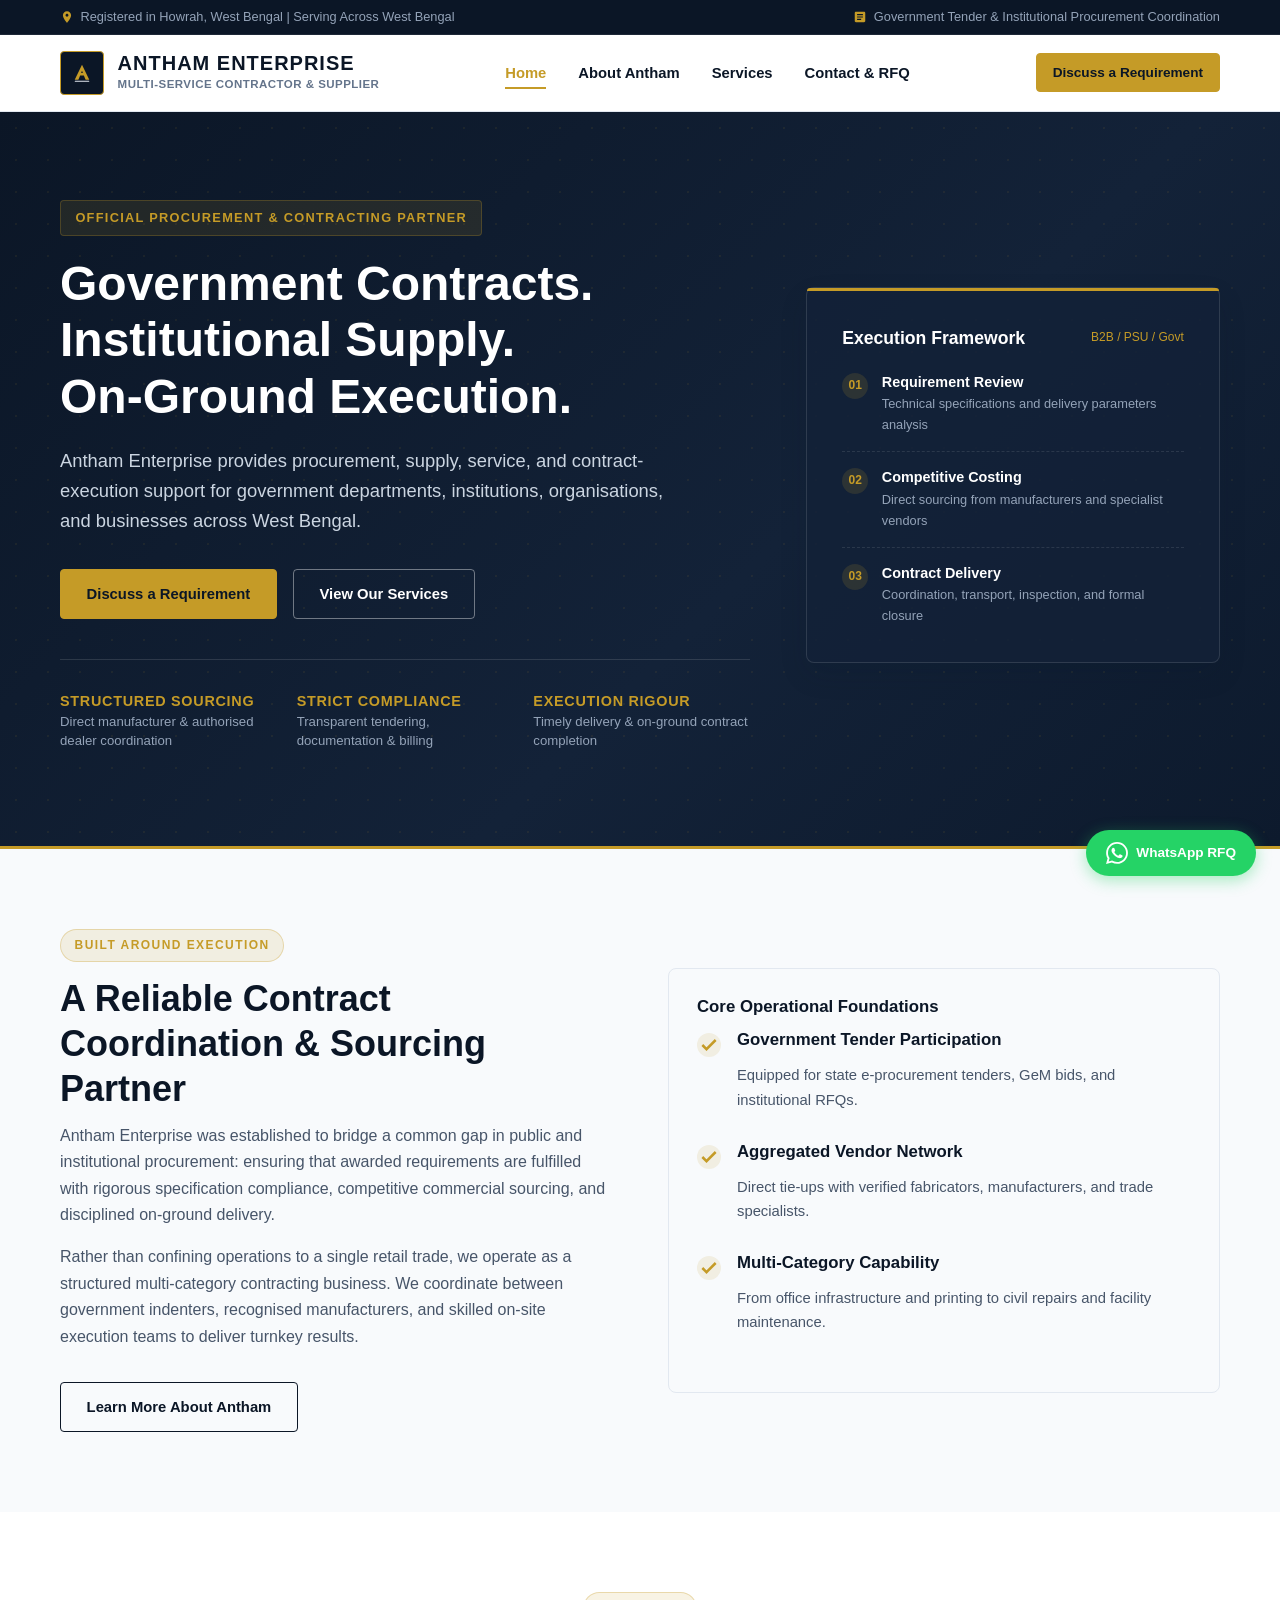
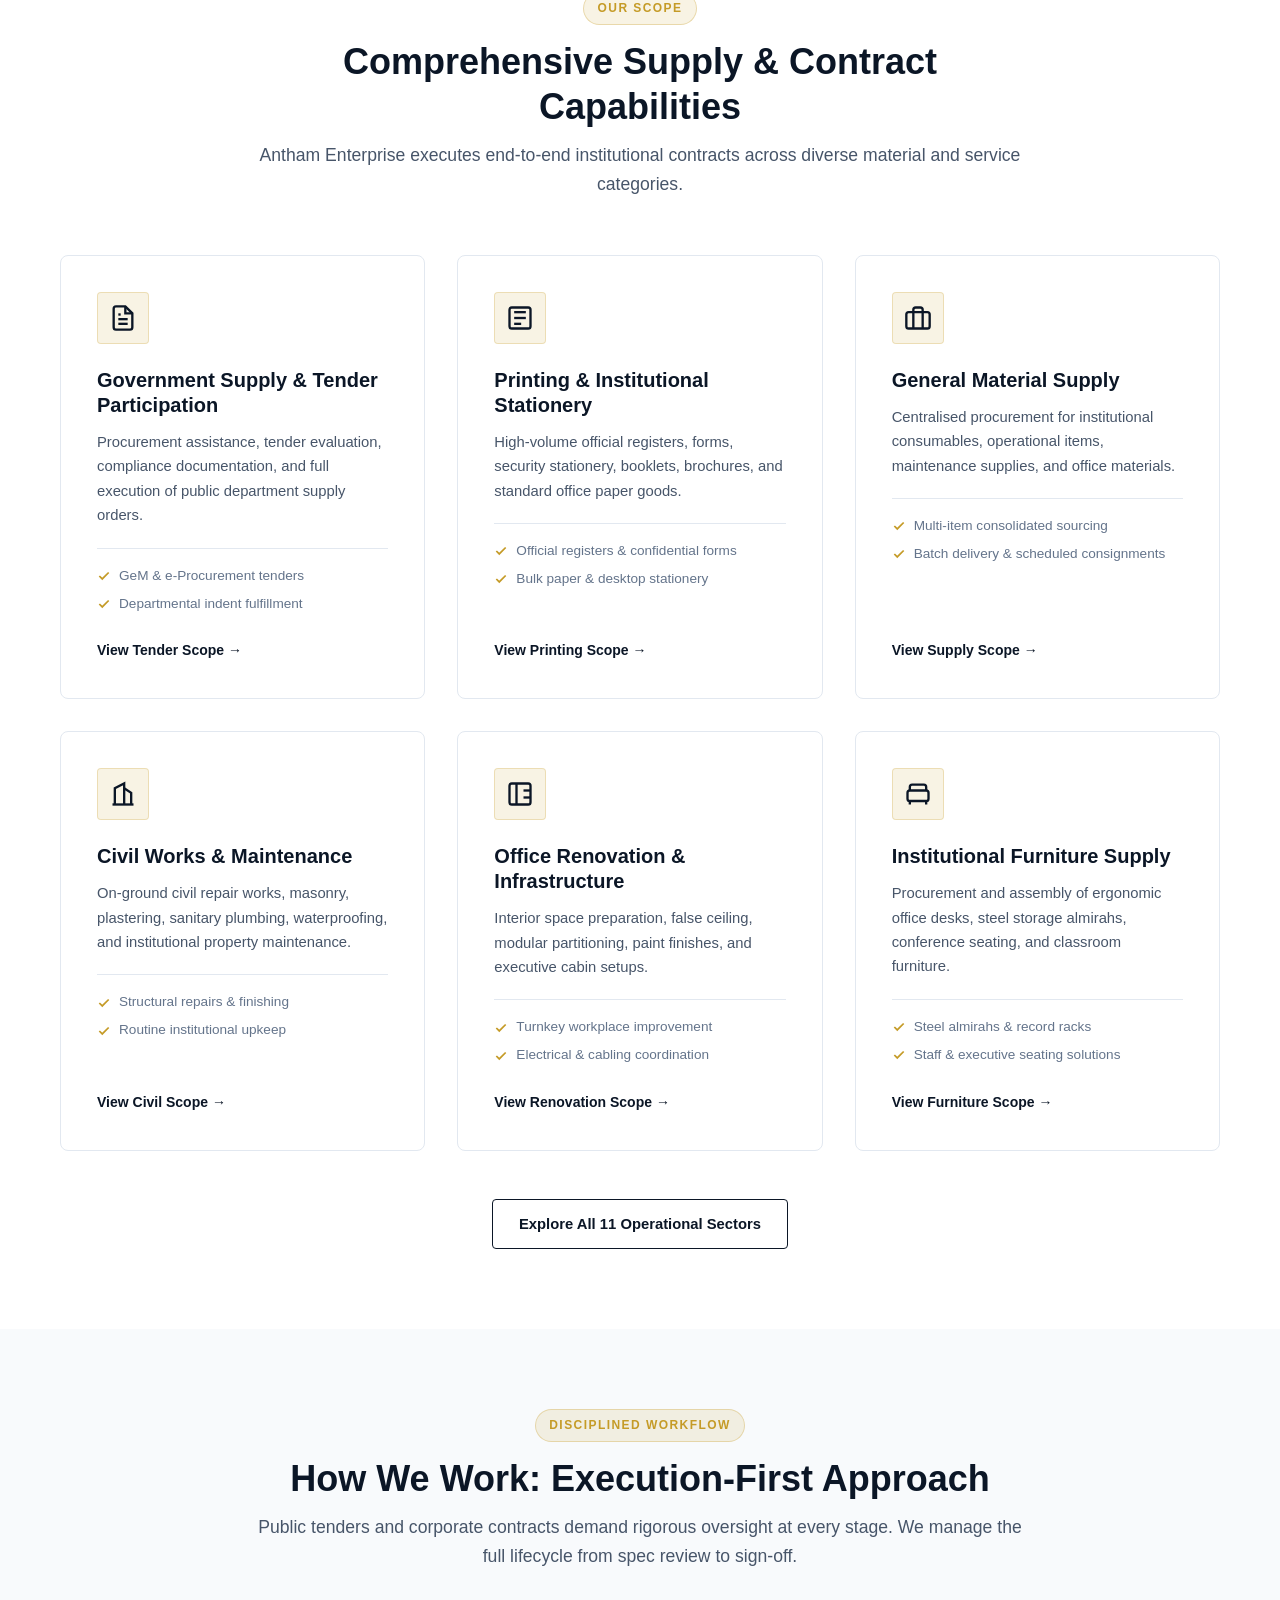
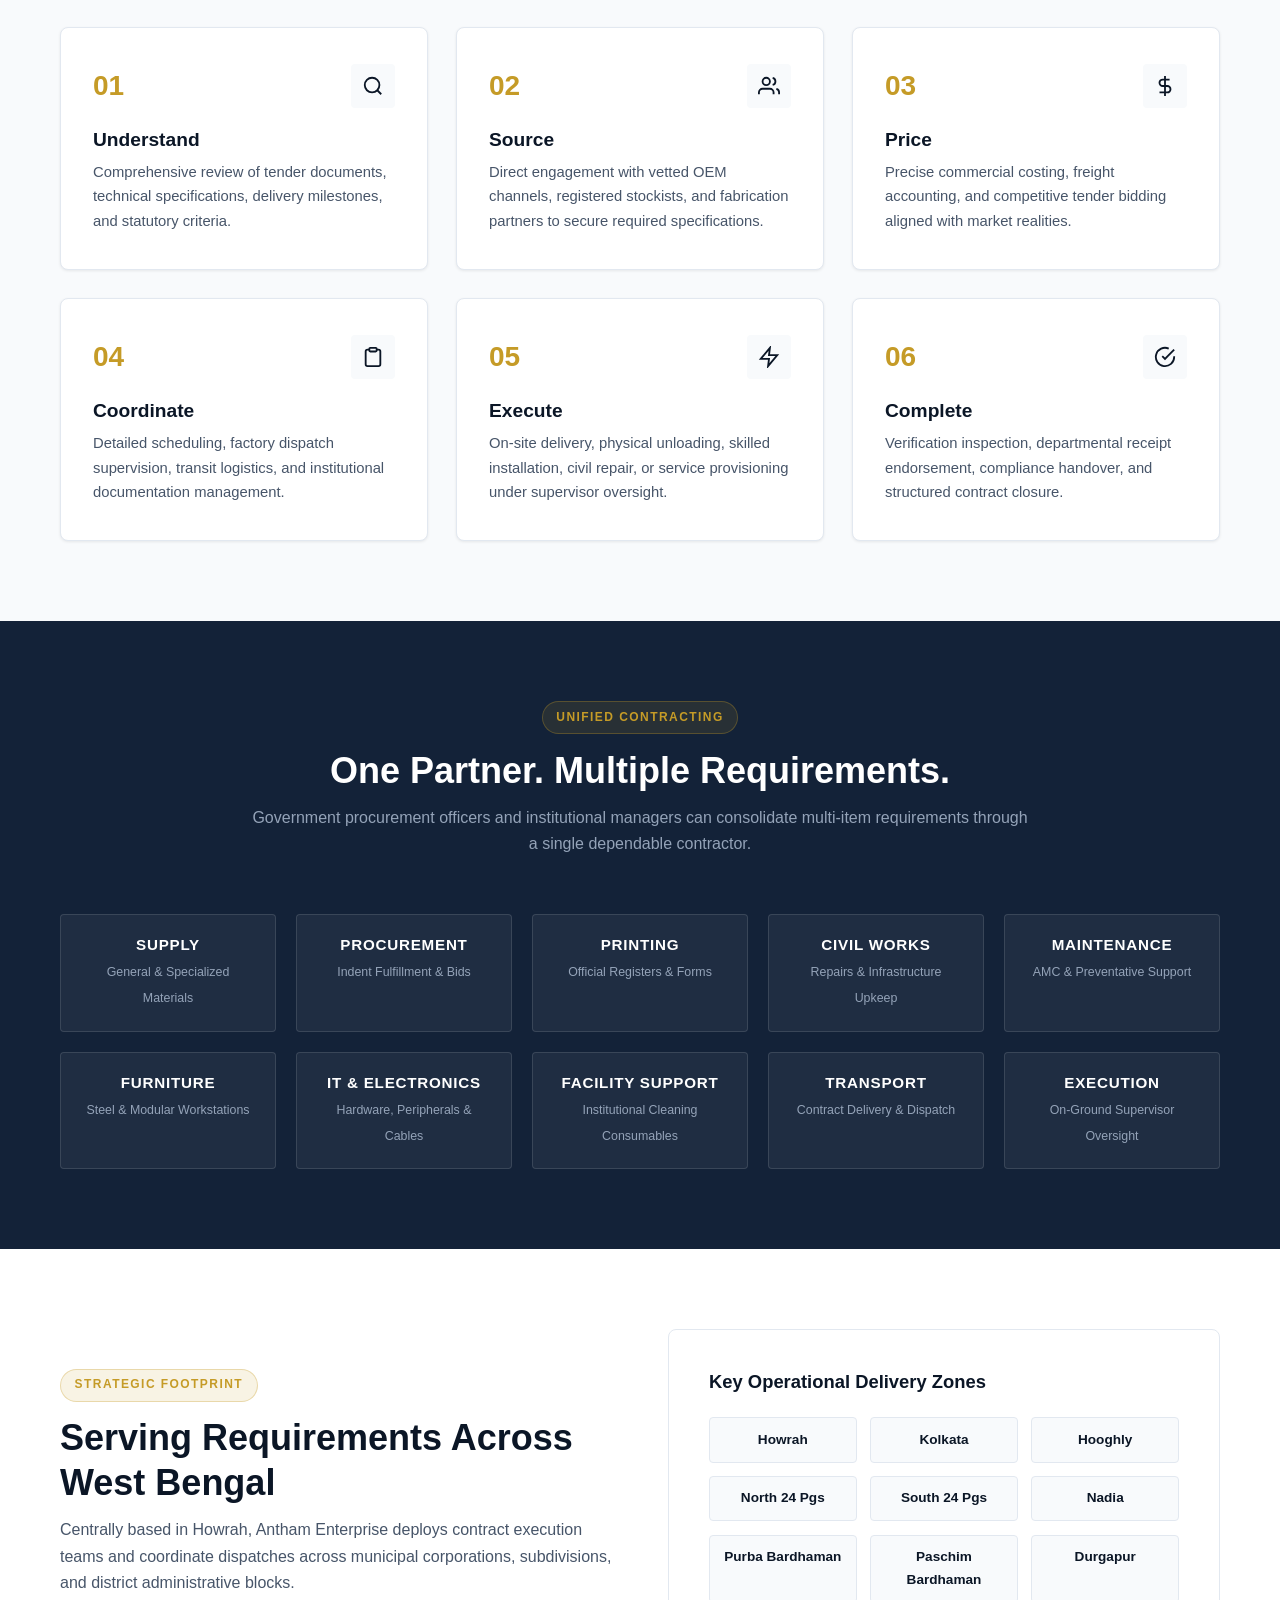
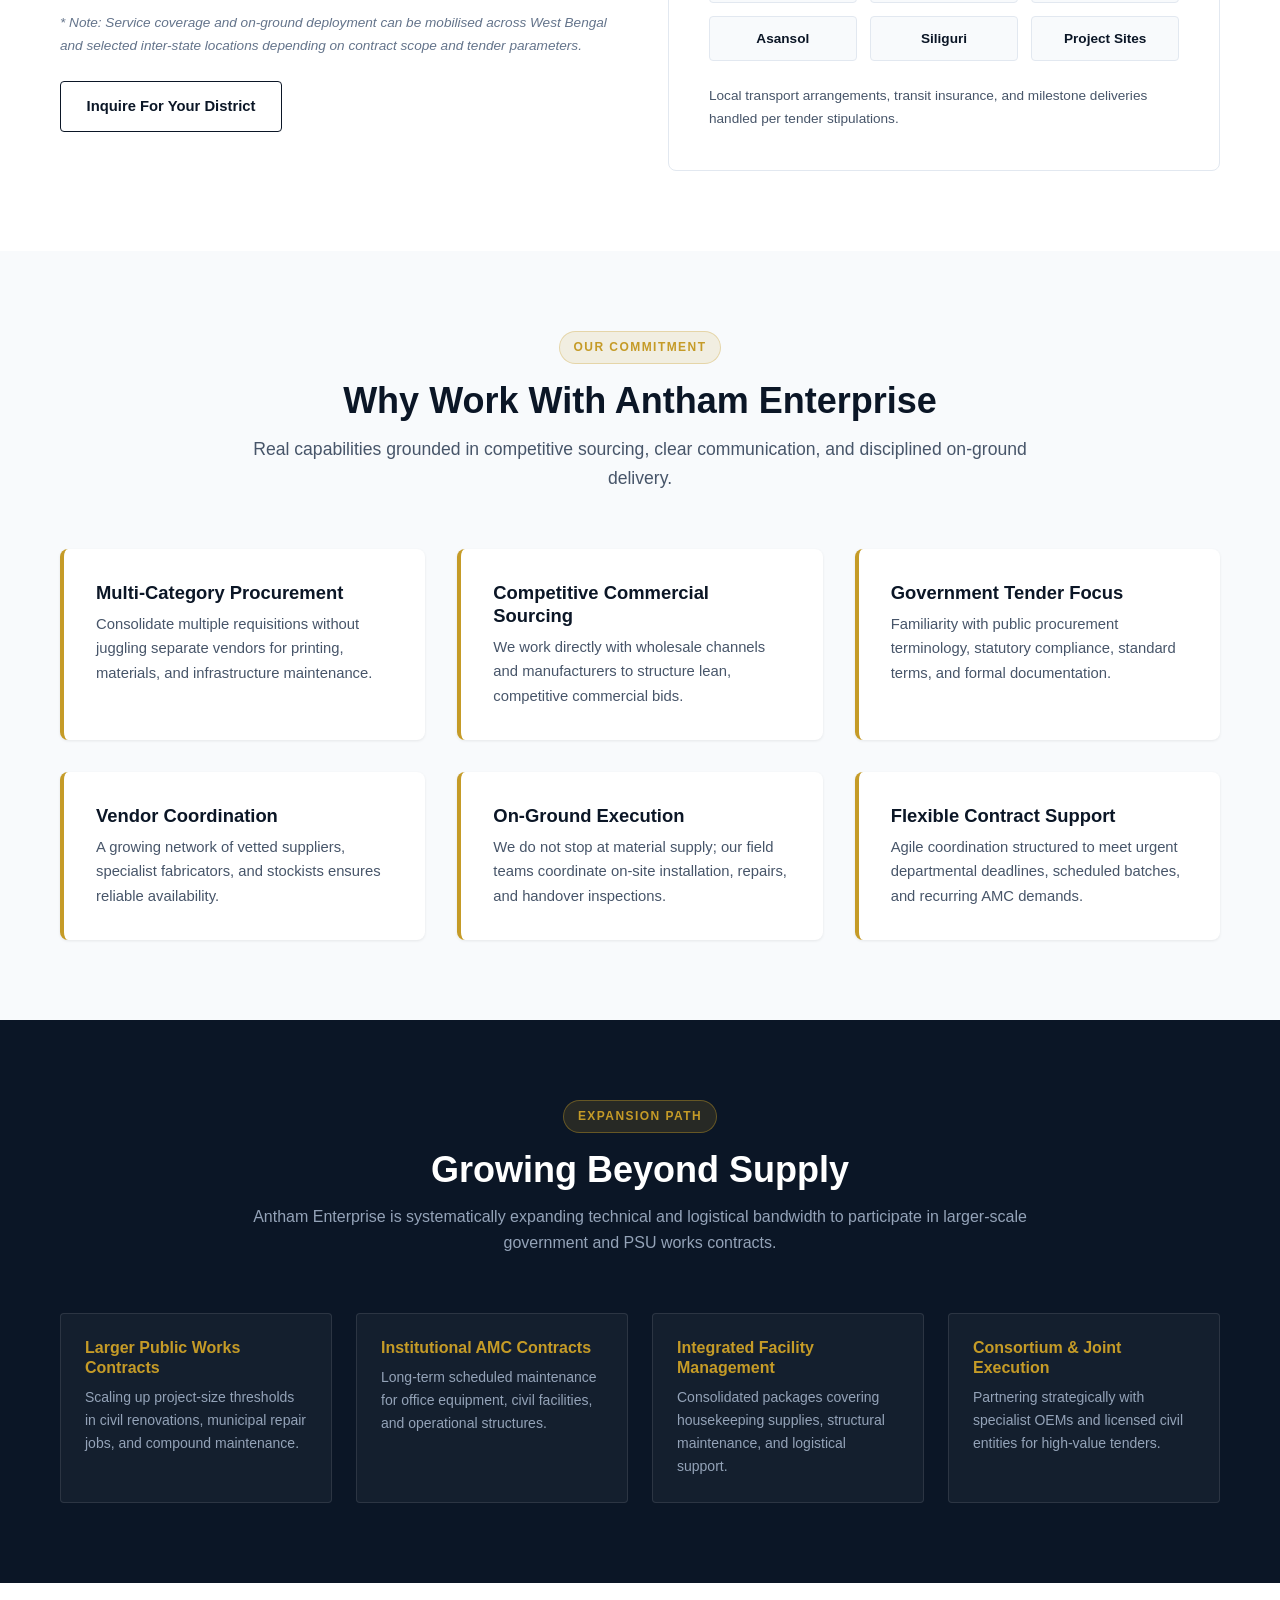
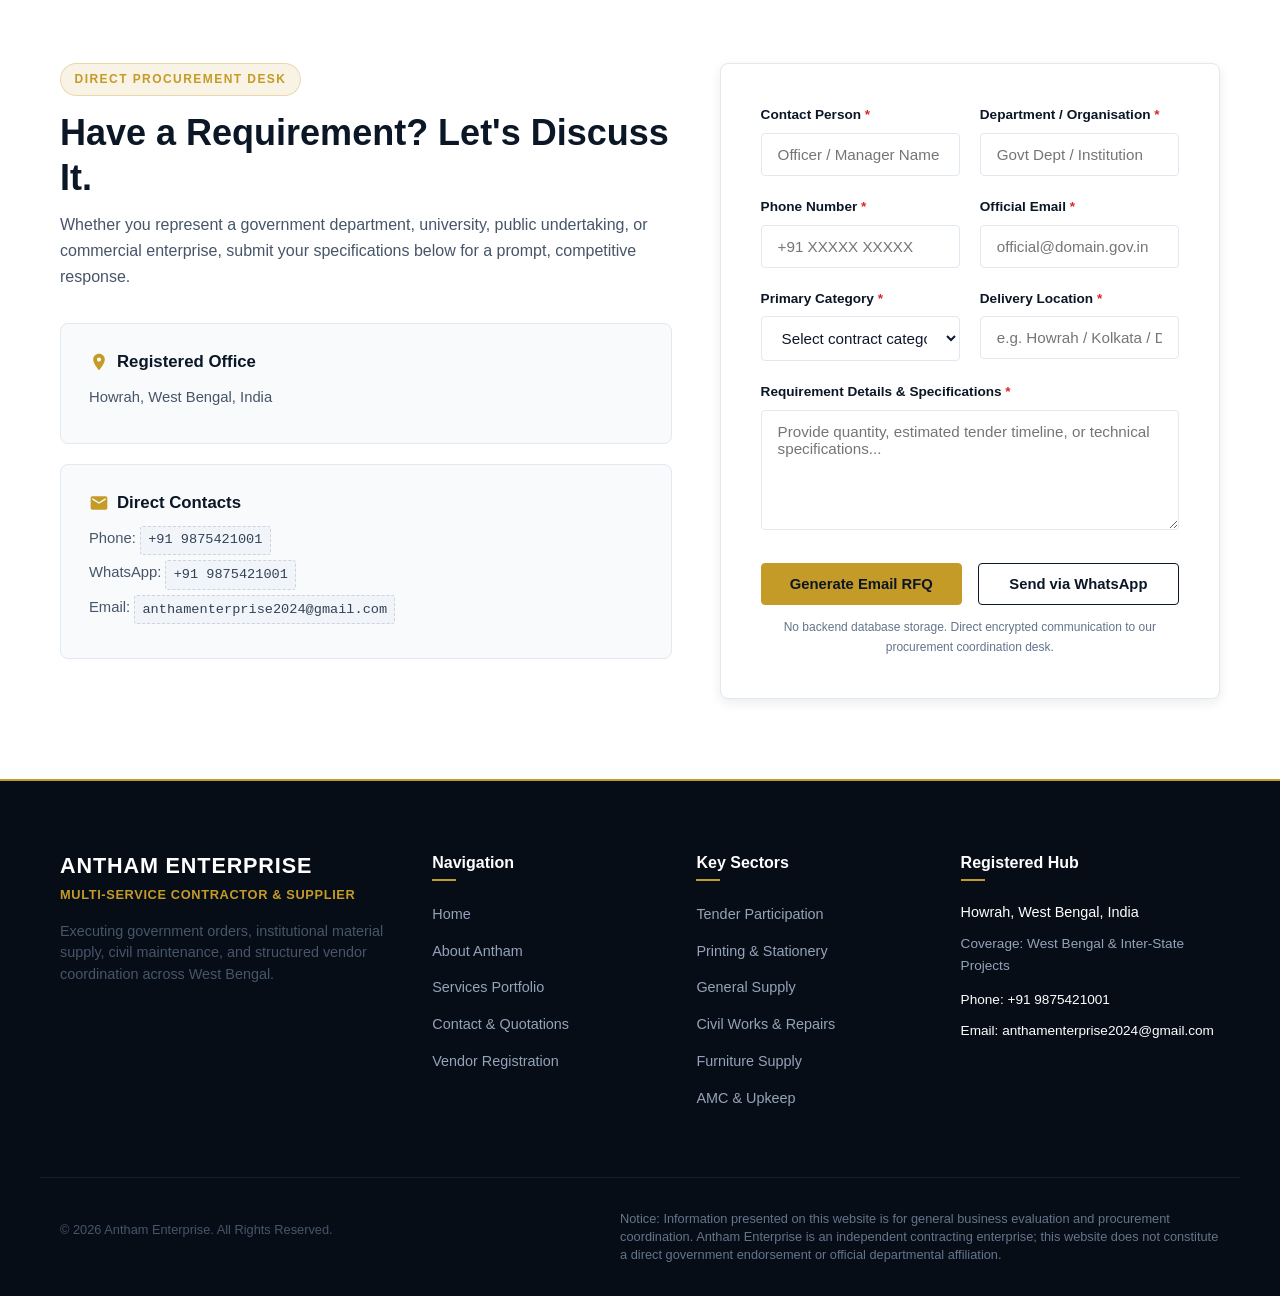
==== commit c0d139eb: "Update index.html" ====
--- a/index.html
+++ b/index.html
@@ -7,6 +7,7 @@
   <meta name="description" content="Antham Enterprise is a West Bengal-based multi-service government contractor and institutional supplier specialising in tender execution, material supply, civil maintenance, and vendor coordination.">
   <meta name="keywords" content="government contractor Howrah, government supplier West Bengal, GeM supplier West Bengal, tender contractor Kolkata, civil contractor Howrah, institutional supplier West Bengal">
   
+  <!-- Open Graph / Meta -->
   <meta property="og:type" content="website">
   <meta property="og:title" content="Antham Enterprise | Multi-Service Contractor & Supplier">
   <meta property="og:description" content="Procurement, supply, service, and contract-execution support for government departments, institutions, and businesses across West Bengal.">
@@ -32,7 +33,7 @@
     </div>
   </div>
 
-  <!-- Header (Zero Overlap Guaranteed) -->
+  <!-- Header -->
   <header class="site-header">
     <div class="container nav-container">
       <a href="index.html" class="brand" aria-label="Antham Enterprise Home">
@@ -54,14 +55,11 @@
           <li><a href="about.html" class="nav-link">About Antham</a></li>
           <li><a href="services.html" class="nav-link">Services</a></li>
           <li><a href="contact.html" class="nav-link">Contact & RFQ</a></li>
-          <li class="nav-mobile-cta">
-            <a href="contact.html" class="btn btn-primary btn-block btn-sm">Discuss a Requirement</a>
-          </li>
         </ul>
       </nav>
 
       <div class="header-cta">
-        <a href="contact.html" class="btn btn-primary btn-sm header-btn-desktop">Discuss a Requirement</a>
+        <a href="contact.html" class="btn btn-primary btn-sm">Discuss a Requirement</a>
         <button class="mobile-toggle" aria-label="Toggle navigation menu" aria-expanded="false">
           <svg viewBox="0 0 24 24" fill="none" stroke-width="2" stroke-linecap="round" stroke-linejoin="round">
             <line x1="3" y1="12" x2="21" y2="12"></line>
@@ -135,18 +133,18 @@
       </div>
     </section>
 
-    <!-- Trust Credentials Strip
+    <!-- Trust Credentials Strip 
     <section class="trust-strip" aria-label="Business Credentials">
       <div class="container trust-grid">
         <div class="trust-box">
           <svg class="trust-icon" viewBox="0 0 24 24" fill="currentColor">
             <path d="M12 1L3 5v6c0 5.55 3.84 10.74 9 12 5.16-1.26 9-6.45 9-12V5l-9-4zm-2 16l-4-4 1.41-1.41L10 14.17l6.59-6.59L18 9l-8 8z"/>
           </svg>
-          <div class="trust-info">
+           <div class="trust-info">
             <h5>MSME / Udyam</h5>
             <p><span class="placeholder-badge">[UDYAM-WB-REGISTERED]</span></p>
-          </div>
-        </div>
+          </div> 
+        </div> 
         <div class="trust-box">
           <svg class="trust-icon" viewBox="0 0 24 24" fill="currentColor">
             <path d="M19 3H5c-1.1 0-2 .9-2 2v14c0 1.1.9 2 2 2h14c1.1 0 2-.9 2-2V5c0-1.1-.9-2-2-2zm-7 2h1.5v3l2-3h2l-2.5 3.5 2.5 4.5h-2l-1.5-3-1.5 3H8l2.5-4.5L8 5h2l2 3V5z"/>
@@ -236,6 +234,7 @@
         </div>
 
         <div class="service-grid">
+          <!-- Service 1 -->
           <div class="service-card">
             <div>
               <div class="service-icon-box">
@@ -243,10 +242,21 @@
               </div>
               <h3>Government Supply & Tender Participation</h3>
               <p>Procurement assistance, tender evaluation, compliance documentation, and full execution of public department supply orders.</p>
+              <div class="service-meta-list">
+                <div class="service-meta-item">
+                  <svg viewBox="0 0 24 24" fill="none" stroke-width="3"><polyline points="20 6 9 17 4 12"/></svg>
+                  <span>GeM & e-Procurement tenders</span>
+                </div>
+                <div class="service-meta-item">
+                  <svg viewBox="0 0 24 24" fill="none" stroke-width="3"><polyline points="20 6 9 17 4 12"/></svg>
+                  <span>Departmental indent fulfillment</span>
+                </div>
+              </div>
             </div>
             <a href="services.html#service-tenders" class="service-action-link">View Tender Scope &rarr;</a>
           </div>
 
+          <!-- Service 2 -->
           <div class="service-card">
             <div>
               <div class="service-icon-box">
@@ -254,10 +264,21 @@
               </div>
               <h3>Printing & Institutional Stationery</h3>
               <p>High-volume official registers, forms, security stationery, booklets, brochures, and standard office paper goods.</p>
+              <div class="service-meta-list">
+                <div class="service-meta-item">
+                  <svg viewBox="0 0 24 24" fill="none" stroke-width="3"><polyline points="20 6 9 17 4 12"/></svg>
+                  <span>Official registers & confidential forms</span>
+                </div>
+                <div class="service-meta-item">
+                  <svg viewBox="0 0 24 24" fill="none" stroke-width="3"><polyline points="20 6 9 17 4 12"/></svg>
+                  <span>Bulk paper & desktop stationery</span>
+                </div>
+              </div>
             </div>
             <a href="services.html#service-printing" class="service-action-link">View Printing Scope &rarr;</a>
           </div>
 
+          <!-- Service 3 -->
           <div class="service-card">
             <div>
               <div class="service-icon-box">
@@ -265,10 +286,21 @@
               </div>
               <h3>General Material Supply</h3>
               <p>Centralised procurement for institutional consumables, operational items, maintenance supplies, and office materials.</p>
+              <div class="service-meta-list">
+                <div class="service-meta-item">
+                  <svg viewBox="0 0 24 24" fill="none" stroke-width="3"><polyline points="20 6 9 17 4 12"/></svg>
+                  <span>Multi-item consolidated sourcing</span>
+                </div>
+                <div class="service-meta-item">
+                  <svg viewBox="0 0 24 24" fill="none" stroke-width="3"><polyline points="20 6 9 17 4 12"/></svg>
+                  <span>Batch delivery & scheduled consignments</span>
+                </div>
+              </div>
             </div>
             <a href="services.html#service-general" class="service-action-link">View Supply Scope &rarr;</a>
           </div>
 
+          <!-- Service 4 -->
           <div class="service-card">
             <div>
               <div class="service-icon-box">
@@ -276,10 +308,21 @@
               </div>
               <h3>Civil Works & Maintenance</h3>
               <p>On-ground civil repair works, masonry, plastering, sanitary plumbing, waterproofing, and institutional property maintenance.</p>
+              <div class="service-meta-list">
+                <div class="service-meta-item">
+                  <svg viewBox="0 0 24 24" fill="none" stroke-width="3"><polyline points="20 6 9 17 4 12"/></svg>
+                  <span>Structural repairs & finishing</span>
+                </div>
+                <div class="service-meta-item">
+                  <svg viewBox="0 0 24 24" fill="none" stroke-width="3"><polyline points="20 6 9 17 4 12"/></svg>
+                  <span>Routine institutional upkeep</span>
+                </div>
+              </div>
             </div>
             <a href="services.html#service-civil" class="service-action-link">View Civil Scope &rarr;</a>
           </div>
 
+          <!-- Service 5 -->
           <div class="service-card">
             <div>
               <div class="service-icon-box">
@@ -287,10 +330,21 @@
               </div>
               <h3>Office Renovation & Infrastructure</h3>
               <p>Interior space preparation, false ceiling, modular partitioning, paint finishes, and executive cabin setups.</p>
+              <div class="service-meta-list">
+                <div class="service-meta-item">
+                  <svg viewBox="0 0 24 24" fill="none" stroke-width="3"><polyline points="20 6 9 17 4 12"/></svg>
+                  <span>Turnkey workplace improvement</span>
+                </div>
+                <div class="service-meta-item">
+                  <svg viewBox="0 0 24 24" fill="none" stroke-width="3"><polyline points="20 6 9 17 4 12"/></svg>
+                  <span>Electrical & cabling coordination</span>
+                </div>
+              </div>
             </div>
             <a href="services.html#service-renovation" class="service-action-link">View Renovation Scope &rarr;</a>
           </div>
 
+          <!-- Service 6 -->
           <div class="service-card">
             <div>
               <div class="service-icon-box">
@@ -298,6 +352,16 @@
               </div>
               <h3>Institutional Furniture Supply</h3>
               <p>Procurement and assembly of ergonomic office desks, steel storage almirahs, conference seating, and classroom furniture.</p>
+              <div class="service-meta-list">
+                <div class="service-meta-item">
+                  <svg viewBox="0 0 24 24" fill="none" stroke-width="3"><polyline points="20 6 9 17 4 12"/></svg>
+                  <span>Steel almirahs & record racks</span>
+                </div>
+                <div class="service-meta-item">
+                  <svg viewBox="0 0 24 24" fill="none" stroke-width="3"><polyline points="20 6 9 17 4 12"/></svg>
+                  <span>Staff & executive seating solutions</span>
+                </div>
+              </div>
             </div>
             <a href="services.html#service-furniture" class="service-action-link">View Furniture Scope &rarr;</a>
           </div>
@@ -309,7 +373,7 @@
       </div>
     </section>
 
-    <!-- How We Work: 6-Step Workflow -->
+    <!-- How We Work: 6-Step Rigour -->
     <section class="section-padding bg-alt">
       <div class="container">
         <div class="section-header">
@@ -319,6 +383,7 @@
         </div>
 
         <div class="process-grid">
+          <!-- Step 1 -->
           <div class="process-card">
             <div class="process-step-header">
               <span class="process-number">01</span>
@@ -326,10 +391,11 @@
                 <svg viewBox="0 0 24 24" fill="none" stroke="currentColor" stroke-width="2"><circle cx="11" cy="11" r="8"/><line x1="21" y1="21" x2="16.65" y2="16.65"/></svg>
               </div>
             </div>
-            <h3>01 — Understand</h3>
+            <h3>Understand</h3>
             <p>Comprehensive review of tender documents, technical specifications, delivery milestones, and statutory criteria.</p>
           </div>
 
+          <!-- Step 2 -->
           <div class="process-card">
             <div class="process-step-header">
               <span class="process-number">02</span>
@@ -337,10 +403,11 @@
                 <svg viewBox="0 0 24 24" fill="none" stroke="currentColor" stroke-width="2"><path d="M17 21v-2a4 4 0 0 0-4-4H5a4 4 0 0 0-4 4v2"/><circle cx="9" cy="7" r="4"/><path d="M23 21v-2a4 4 0 0 0-3-3.87"/><path d="M16 3.13a4 4 0 0 1 0 7.75"/></svg>
               </div>
             </div>
-            <h3>02 — Source</h3>
+            <h3>Source</h3>
             <p>Direct engagement with vetted OEM channels, registered stockists, and fabrication partners to secure required specifications.</p>
           </div>
 
+          <!-- Step 3 -->
           <div class="process-card">
             <div class="process-step-header">
               <span class="process-number">03</span>
@@ -348,10 +415,11 @@
                 <svg viewBox="0 0 24 24" fill="none" stroke="currentColor" stroke-width="2"><line x1="12" y1="1" x2="12" y2="23"/><path d="M17 5H9.5a3.5 3.5 0 0 0 0 7h5a3.5 3.5 0 0 1 0 7H6"/></svg>
               </div>
             </div>
-            <h3>03 — Price</h3>
+            <h3>Price</h3>
             <p>Precise commercial costing, freight accounting, and competitive tender bidding aligned with market realities.</p>
           </div>
 
+          <!-- Step 4 -->
           <div class="process-card">
             <div class="process-step-header">
               <span class="process-number">04</span>
@@ -359,10 +427,11 @@
                 <svg viewBox="0 0 24 24" fill="none" stroke="currentColor" stroke-width="2"><path d="M16 4h2a2 2 0 0 1 2 2v14a2 2 0 0 1-2 2H6a2 2 0 0 1-2-2V6a2 2 0 0 1 2-2h2"/><rect x="8" y="2" width="8" height="4" rx="1" ry="1"/></svg>
               </div>
             </div>
-            <h3>04 — Coordinate</h3>
+            <h3>Coordinate</h3>
             <p>Detailed scheduling, factory dispatch supervision, transit logistics, and institutional documentation management.</p>
           </div>
 
+          <!-- Step 5 -->
           <div class="process-card">
             <div class="process-step-header">
               <span class="process-number">05</span>
@@ -370,10 +439,11 @@
                 <svg viewBox="0 0 24 24" fill="none" stroke="currentColor" stroke-width="2"><polygon points="13 2 3 14 12 14 11 22 21 10 12 10 13 2"/></svg>
               </div>
             </div>
-            <h3>05 — Execute</h3>
+            <h3>Execute</h3>
             <p>On-site delivery, physical unloading, skilled installation, civil repair, or service provisioning under supervisor oversight.</p>
           </div>
 
+          <!-- Step 6 -->
           <div class="process-card">
             <div class="process-step-header">
               <span class="process-number">06</span>
@@ -381,7 +451,7 @@
                 <svg viewBox="0 0 24 24" fill="none" stroke="currentColor" stroke-width="2"><path d="M22 11.08V12a10 10 0 1 1-5.93-9.14"/><polyline points="22 4 12 14.01 9 11.01"/></svg>
               </div>
             </div>
-            <h3>06 — Complete</h3>
+            <h3>Complete</h3>
             <p>Verification inspection, departmental receipt endorsement, compliance handover, and structured contract closure.</p>
           </div>
         </div>
@@ -398,16 +468,46 @@
         </div>
 
         <div class="capability-tags-grid">
-          <div class="capability-pill"><h4>SUPPLY</h4><span>General & Specialized Materials</span></div>
-          <div class="capability-pill"><h4>PROCUREMENT</h4><span>Indent Fulfillment & Bids</span></div>
-          <div class="capability-pill"><h4>PRINTING</h4><span>Official Registers & Forms</span></div>
-          <div class="capability-pill"><h4>CIVIL WORKS</h4><span>Repairs & Infrastructure Upkeep</span></div>
-          <div class="capability-pill"><h4>MAINTENANCE</h4><span>AMC & Preventative Support</span></div>
-          <div class="capability-pill"><h4>FURNITURE</h4><span>Steel & Modular Workstations</span></div>
-          <div class="capability-pill"><h4>IT & ELECTRONICS</h4><span>Hardware, Peripherals & Cables</span></div>
-          <div class="capability-pill"><h4>FACILITY SUPPORT</h4><span>Cleaning Consumables</span></div>
-          <div class="capability-pill"><h4>TRANSPORT</h4><span>Contract Logistics & Dispatch</span></div>
-          <div class="capability-pill"><h4>EXECUTION</h4><span>On-Ground Supervisor Oversight</span></div>
+          <div class="capability-pill">
+            <h4>SUPPLY</h4>
+            <span>General & Specialized Materials</span>
+          </div>
+          <div class="capability-pill">
+            <h4>PROCUREMENT</h4>
+            <span>Indent Fulfillment & Bids</span>
+          </div>
+          <div class="capability-pill">
+            <h4>PRINTING</h4>
+            <span>Official Registers & Forms</span>
+          </div>
+          <div class="capability-pill">
+            <h4>CIVIL WORKS</h4>
+            <span>Repairs & Infrastructure Upkeep</span>
+          </div>
+          <div class="capability-pill">
+            <h4>MAINTENANCE</h4>
+            <span>AMC & Preventative Support</span>
+          </div>
+          <div class="capability-pill">
+            <h4>FURNITURE</h4>
+            <span>Steel & Modular Workstations</span>
+          </div>
+          <div class="capability-pill">
+            <h4>IT & ELECTRONICS</h4>
+            <span>Hardware, Peripherals & Cables</span>
+          </div>
+          <div class="capability-pill">
+            <h4>FACILITY SUPPORT</h4>
+            <span>Institutional Cleaning Consumables</span>
+          </div>
+          <div class="capability-pill">
+            <h4>TRANSPORT</h4>
+            <span>Contract Delivery & Dispatch</span>
+          </div>
+          <div class="capability-pill">
+            <h4>EXECUTION</h4>
+            <span>On-Ground Supervisor Oversight</span>
+          </div>
         </div>
       </div>
     </section>
@@ -420,10 +520,10 @@
             <span class="section-badge">Strategic Footprint</span>
             <h2>Serving Requirements Across West Bengal</h2>
             <p>
-              Centrally based in Howrah, Antham Enterprise deploys contract execution teams and coordinates dispatches across municipal corporations, subdivisions, and district administrative blocks.
+              Centrally based in Howrah, Antham Enterprise deploys contract execution teams and coordinate dispatches across municipal corporations, subdivisions, and district administrative blocks.
             </p>
             <p class="coverage-note">
-              * Note: Service coverage and on-ground deployment can be mobilised across West Bengal and selected locations depending on contract scope and tender parameters.
+              * Note: Service coverage and on-ground deployment can be mobilised across West Bengal and selected inter-state locations depending on contract scope and tender parameters.
             </p>
             <div style="margin-top: 1.5rem;">
               <a href="contact.html" class="btn btn-secondary">Inquire For Your District</a>
@@ -438,16 +538,17 @@
               <div class="district-badge">Hooghly</div>
               <div class="district-badge">North 24 Pgs</div>
               <div class="district-badge">South 24 Pgs</div>
+              <div class="district-badge">Nadia</div>
               <div class="district-badge">Purba Bardhaman</div>
               <div class="district-badge">Paschim Bardhaman</div>
-              <div class="district-badge">Nadia</div>
-              <div class="district-badge">Purba Medinipur</div>
-              <div class="district-badge">Paschim Medinipur</div>
               <div class="district-badge">Durgapur</div>
               <div class="district-badge">Asansol</div>
               <div class="district-badge">Siliguri</div>
               <div class="district-badge">Project Sites</div>
             </div>
+            <p style="font-size: 0.85rem; color: var(--text-secondary); margin-bottom: 0;">
+              Local transport arrangements, transit insurance, and milestone deliveries handled per tender stipulations.
+            </p>
           </div>
         </div>
       </div>
@@ -537,7 +638,7 @@
                 Registered Office
               </h4>
               <p>Howrah, West Bengal, India</p>
-              <!-- <p class="placeholder-badge">[REGISTERED ADDRESS PLACEHOLDER]</p> -->
+             <!-- <p class="placeholder-badge">[PREMISES / ADDRESS PLACEHOLDER]</p> -->
             </div>
             <div class="contact-info-card">
               <h4>
@@ -608,6 +709,9 @@
               <button type="submit" class="btn btn-primary" style="flex: 1;">Generate Email RFQ</button>
               <button type="button" id="whatsappSubmitBtn" class="btn btn-secondary" style="flex: 1;">Send via WhatsApp</button>
             </div>
+            <p style="font-size: 0.75rem; color: var(--text-muted); margin-top: 0.85rem; text-align: center; margin-bottom: 0;">
+              No backend database storage. Direct encrypted communication to our procurement coordination desk.
+            </p>
           </form>
         </div>
       </div>
@@ -656,10 +760,10 @@
 
       <div class="footer-col">
         <h4>Registered Hub</h4>
-        <p style="font-size: 0.85rem; color: #ffffff;">Howrah, West Bengal, India</p>
-        <p style="font-size: 0.8rem; color: #94a3b8;">Services across West Bengal and selected locations.</p>
-        <p style="font-size: 0.8rem; color: #ffffff;">Phone: +91 9875421001</p>
-        <p style="font-size: 0.8rem; color: #ffffff;">Email: anthamenterprise2024@gmail.com</p>
+        <p style="font-size: 0.9rem; margin-bottom: 0.5rem; color: #ffffff;">Howrah, West Bengal, India</p>
+        <p style="font-size: 0.85rem; color: #94a3b8; margin-bottom: 0.75rem;">Coverage: West Bengal & Inter-State Projects</p>
+        <p style="font-size: 0.85rem; margin-bottom: 0.5rem; color: #ffffff;">Phone: +91 9875421001</p>
+        <p style="font-size: 0.85rem; margin-bottom: 0.5rem; color: #ffffff;">Email: anthamenterprise2024@gmail.com</p>
       </div>
     </div>
 
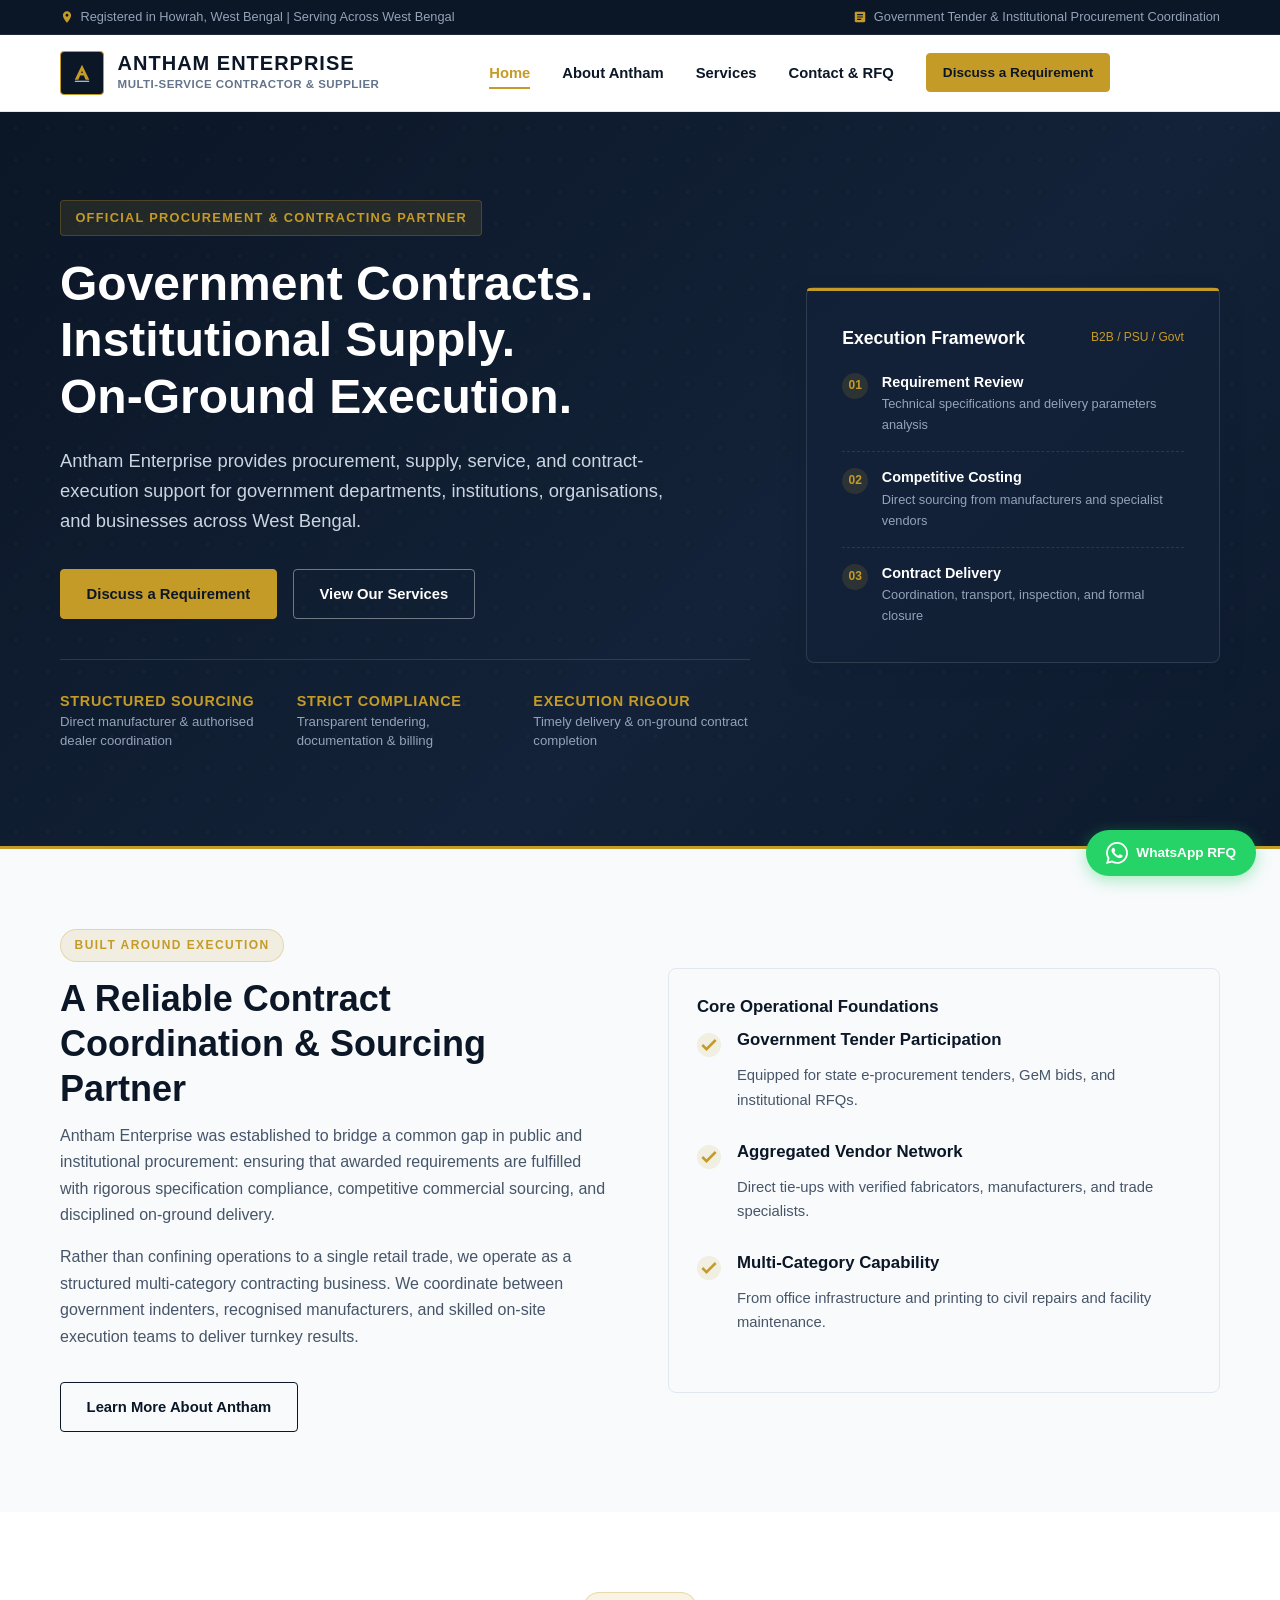
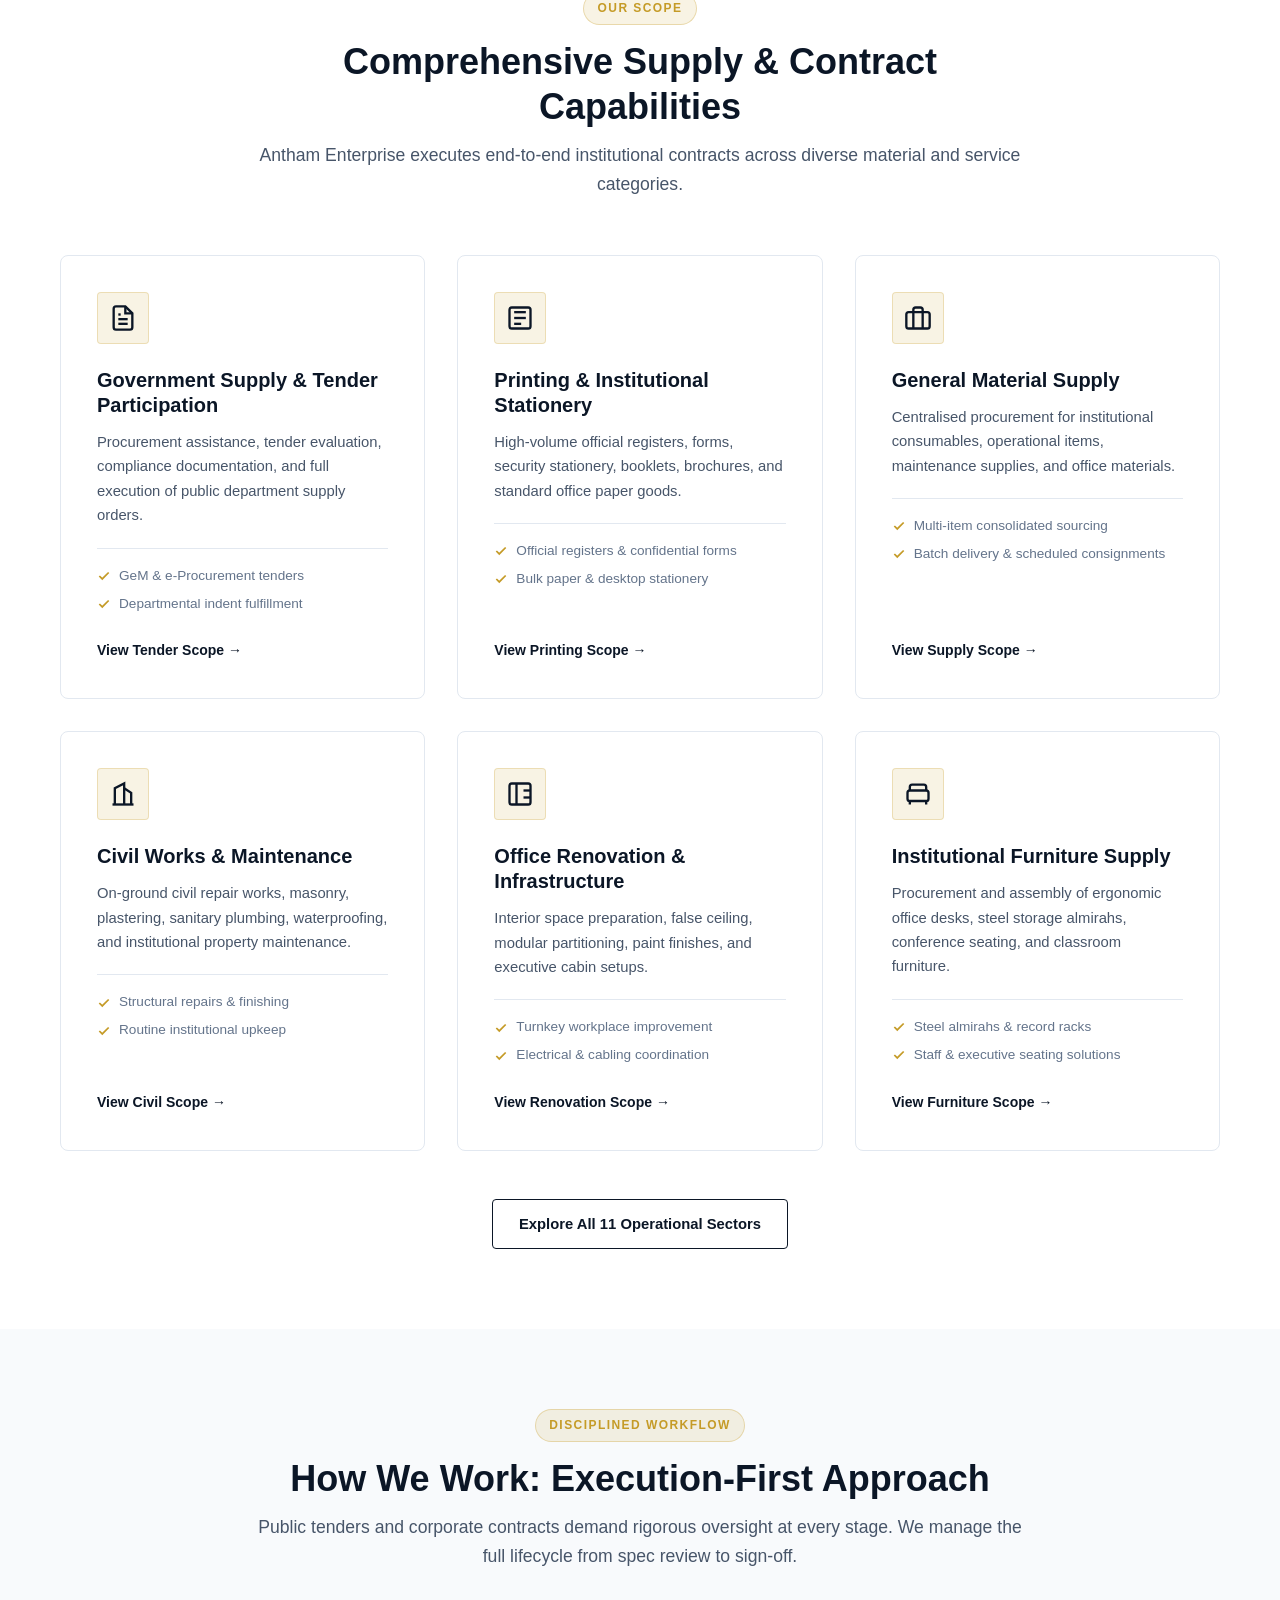
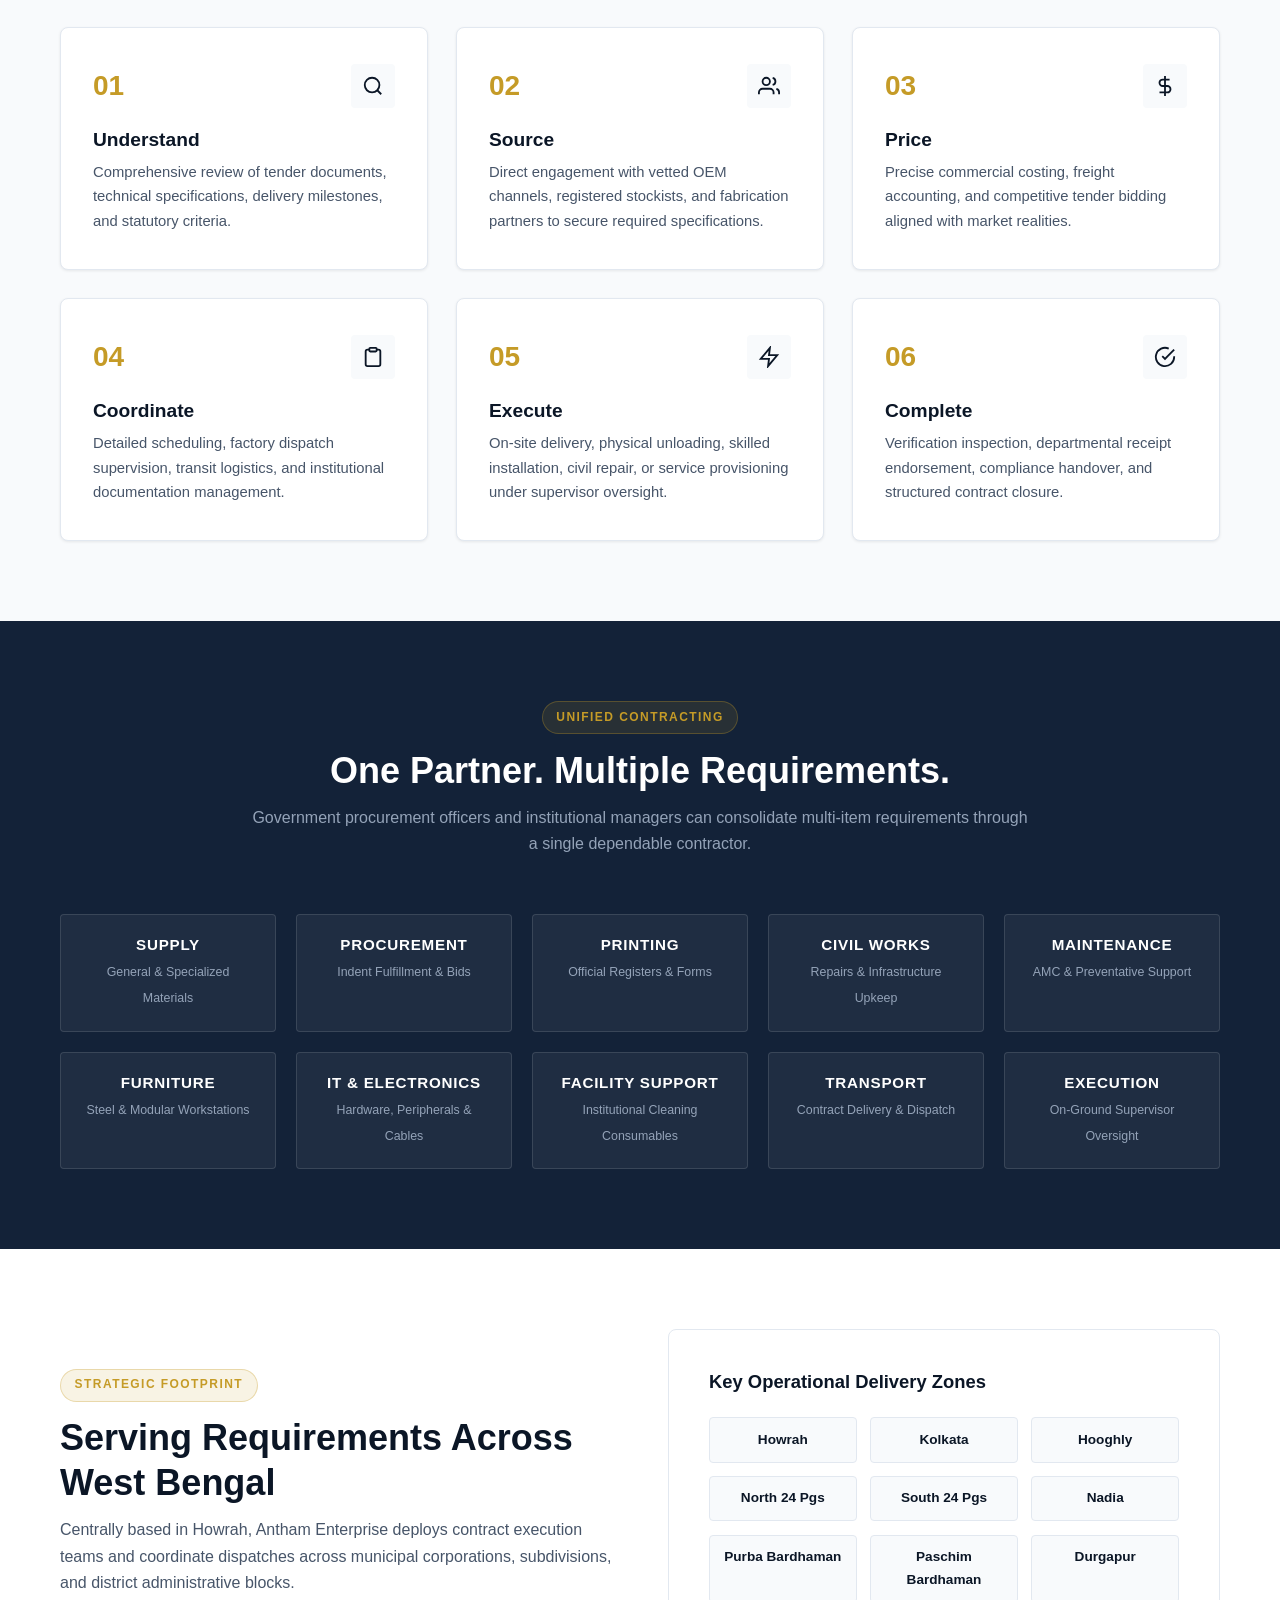
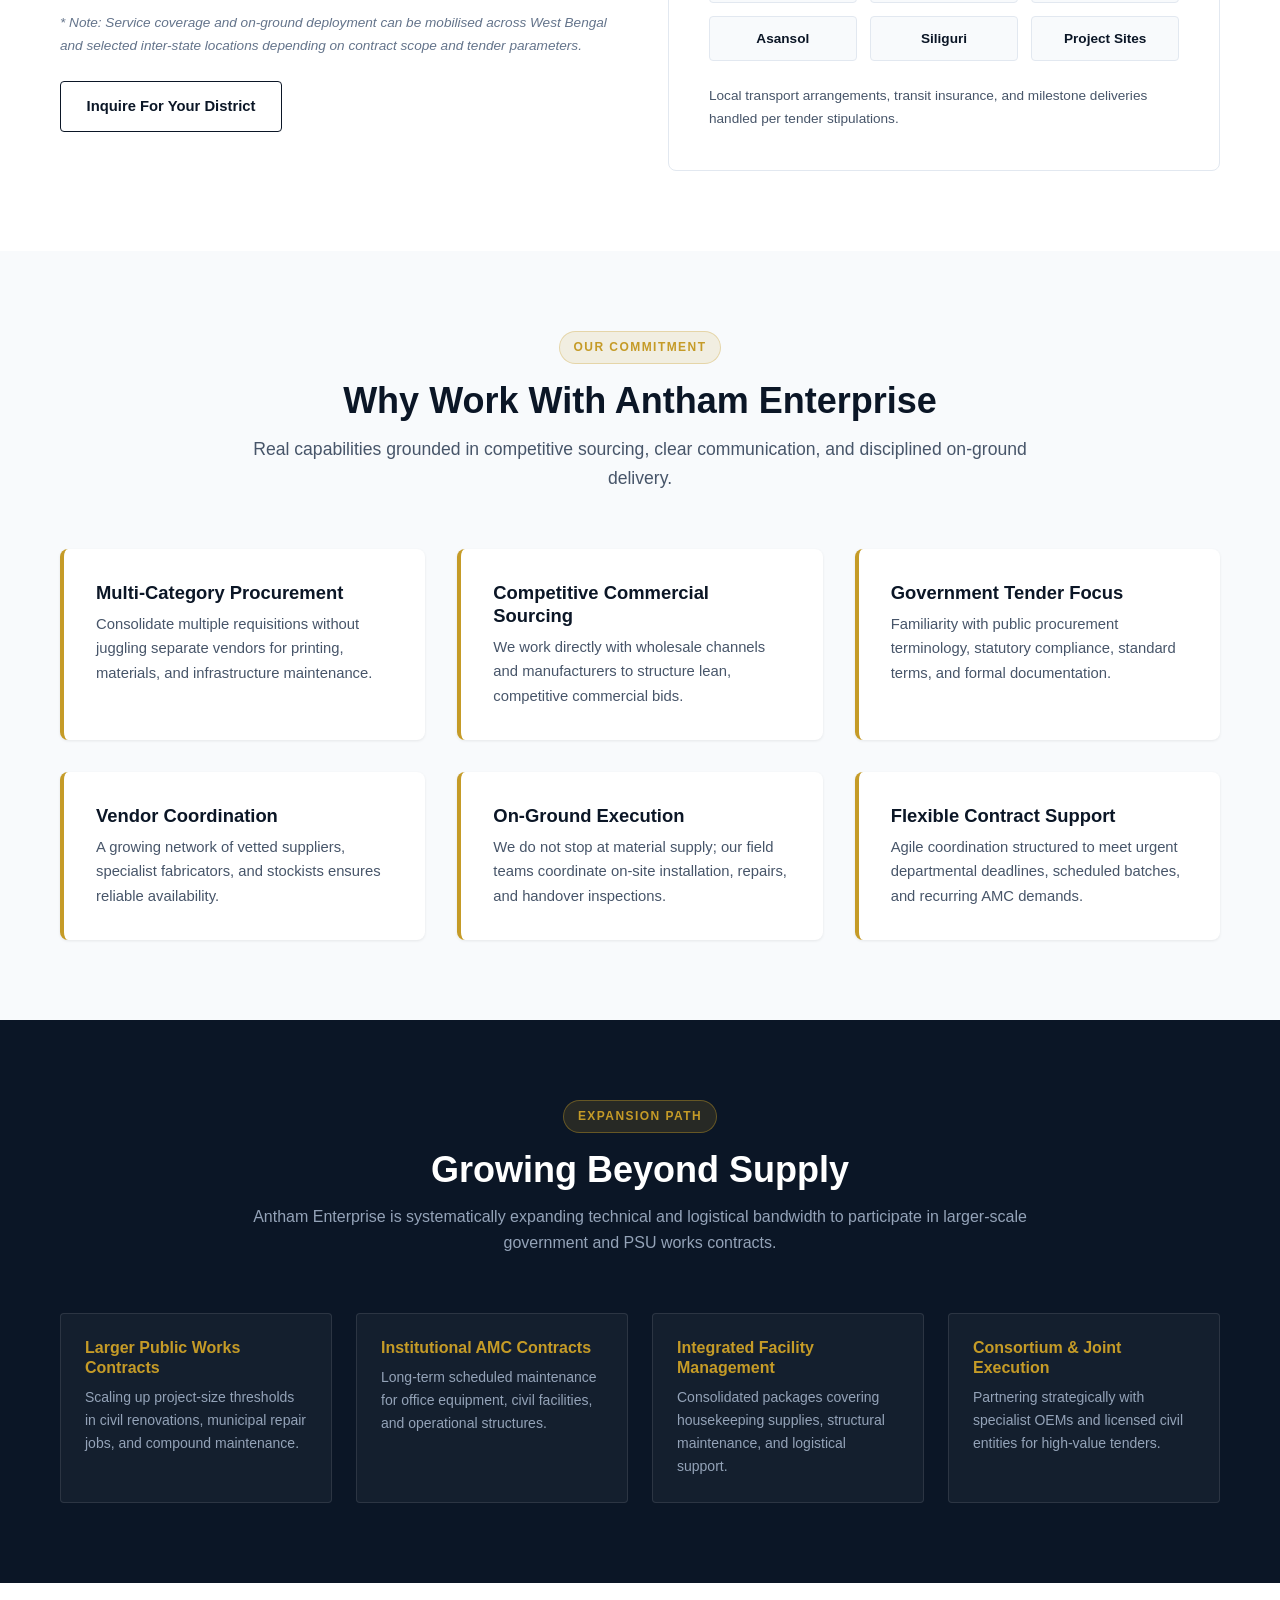
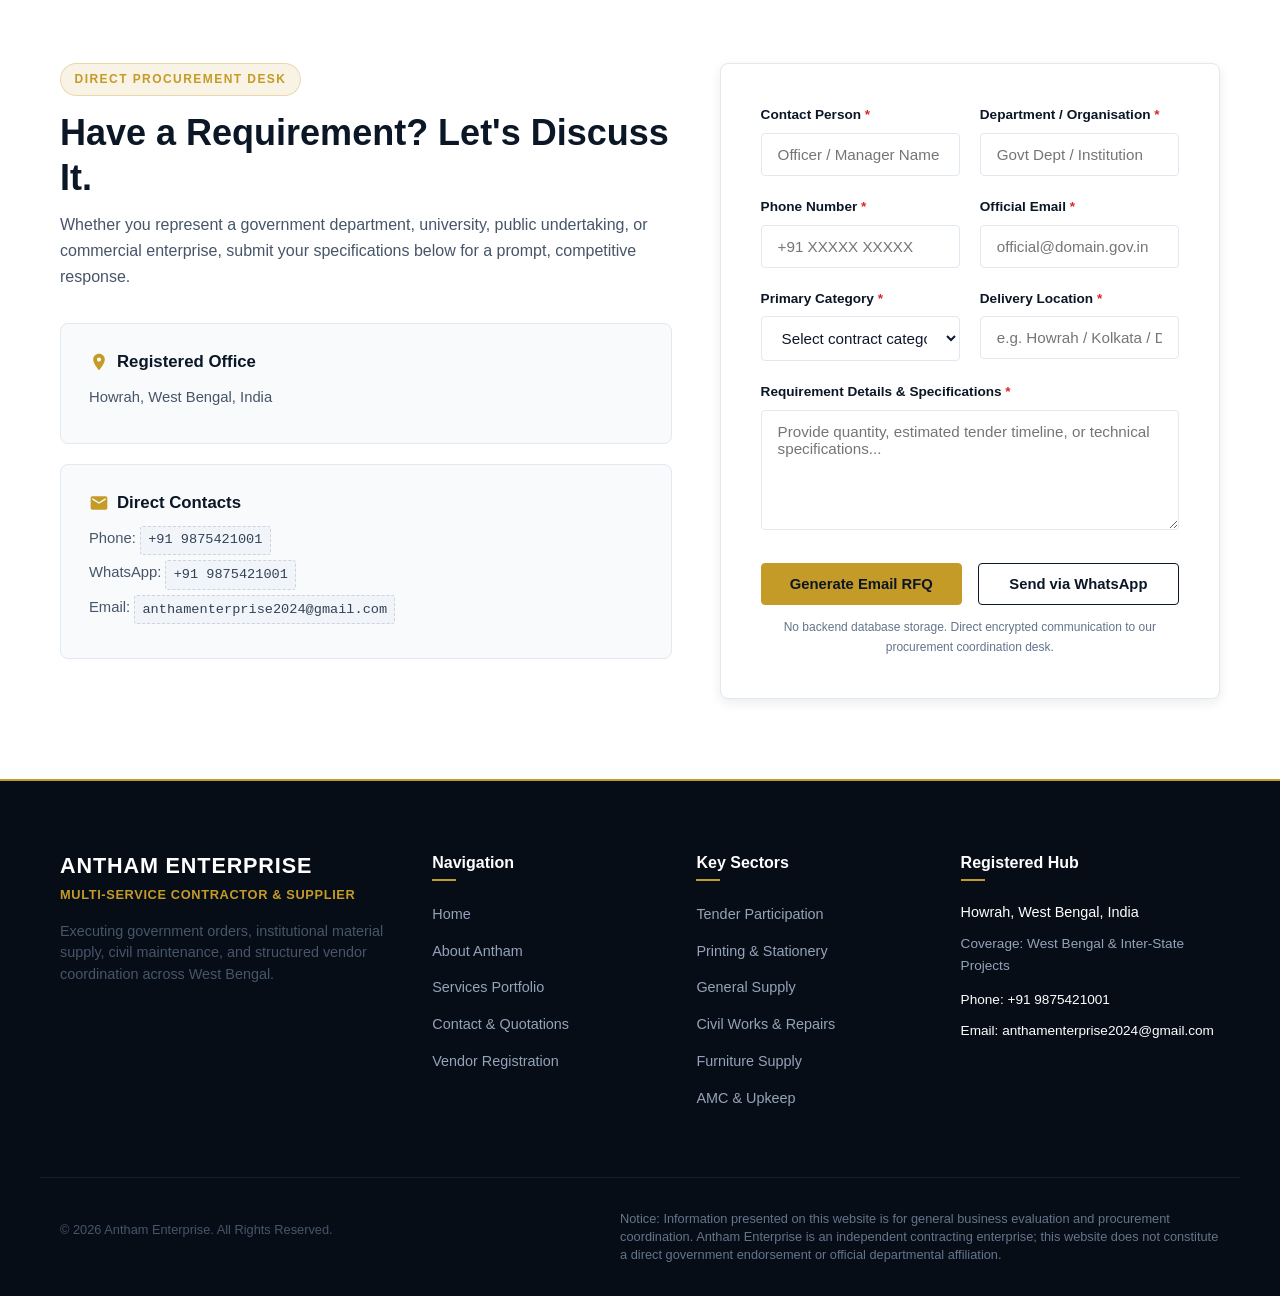
==== commit bc83a5e1: "Update index.html" ====
--- a/index.html
+++ b/index.html
@@ -55,11 +55,13 @@
           <li><a href="about.html" class="nav-link">About Antham</a></li>
           <li><a href="services.html" class="nav-link">Services</a></li>
           <li><a href="contact.html" class="nav-link">Contact & RFQ</a></li>
+          <li><a href="contact.html" class="btn btn-primary btn-sm">Discuss a Requirement</a></li>
         </ul>
       </nav>
 
+      <!-- Hero Section  -->
       <div class="header-cta">
-        <a href="contact.html" class="btn btn-primary btn-sm">Discuss a Requirement</a>
+      <!-- <a href="contact.html" class="btn btn-primary btn-sm">Discuss a Requirement</a>  -->
         <button class="mobile-toggle" aria-label="Toggle navigation menu" aria-expanded="false">
           <svg viewBox="0 0 24 24" fill="none" stroke-width="2" stroke-linecap="round" stroke-linejoin="round">
             <line x1="3" y1="12" x2="21" y2="12"></line>
@@ -67,7 +69,7 @@
             <line x1="3" y1="18" x2="21" y2="18"></line>
           </svg>
         </button>
-      </div>
+      </div> 
     </div>
   </header>
 
